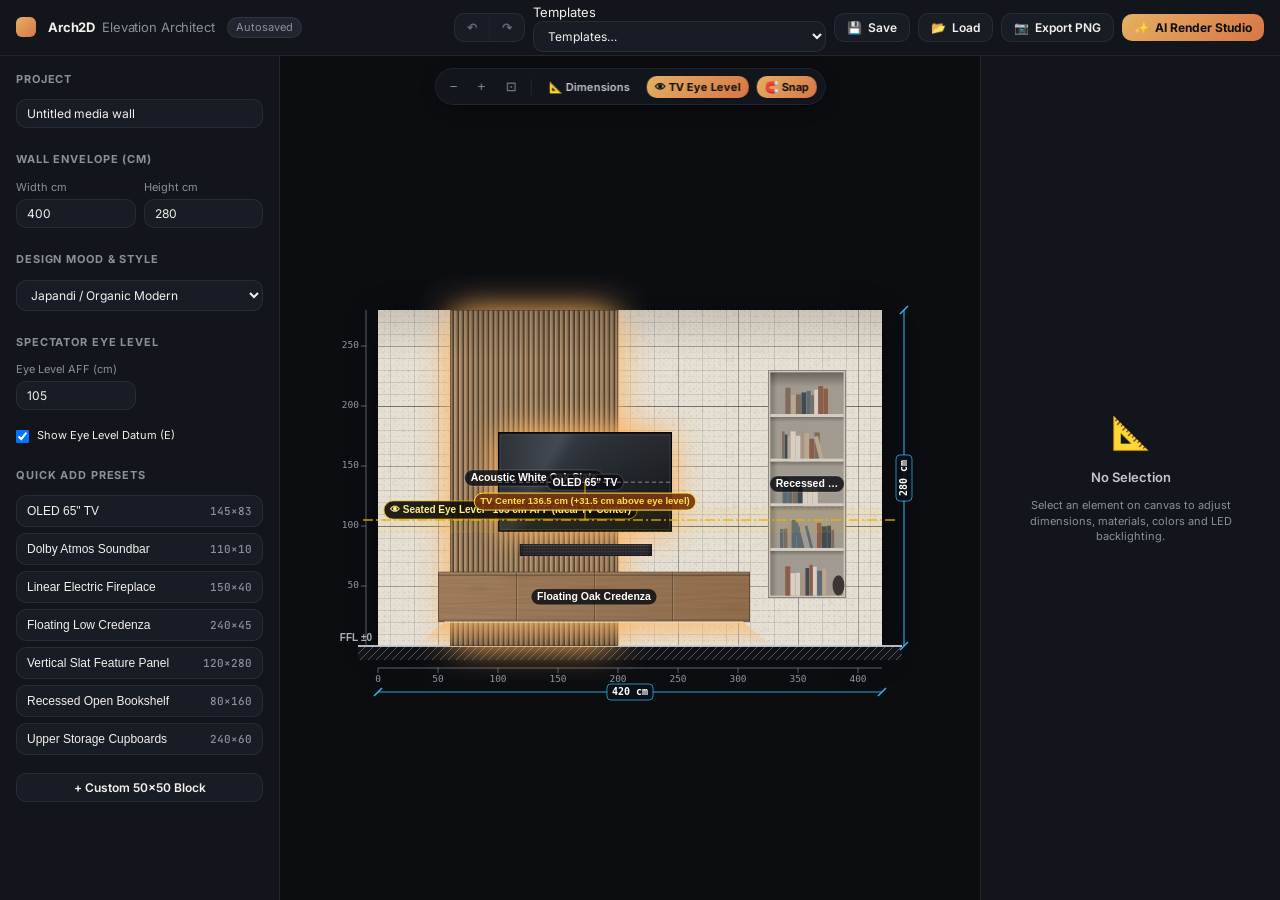
==== index.html @ 0e6c55e5 "Initial commit: Media Wall Planner & AI Render Studio" ====
<!DOCTYPE html>
<html lang="en">
<head>
  <meta charset="UTF-8" />
  <meta name="viewport" content="width=device-width, initial-scale=1, viewport-fit=cover" />
  <title>Arch2D Elevation Architect — Media Wall Planner &amp; AI Render Studio</title>
  <meta name="description" content="Draft true-to-scale 2D elevations of media walls, cabinetry and shelving, apply architectural textures, export 2000px+ reference PNGs and generate AI renders from structured prompts." />
  <meta name="theme-color" content="#0b0d11" />
  <link rel="preconnect" href="https://fonts.googleapis.com" />
  <link rel="preconnect" href="https://fonts.gstatic.com" crossorigin />
  <link href="https://fonts.googleapis.com/css2?family=Inter:wght@400;500;600;700&family=JetBrains+Mono:wght@500&display=swap" rel="stylesheet" />
<style>
/* === src/tokens.css === */
/* Arch2D — design tokens (Phase 0). */
:root {
  /* Surfaces */
  --bg-0: #0b0d11;
  --bg-1: #12151b;
  --bg-2: #181c24;
  --bg-3: #20252f;
  --glass: rgba(22, 26, 34, 0.72);
  --glass-strong: rgba(18, 21, 28, 0.9);
  --line: rgba(255, 255, 255, 0.07);
  --line-strong: rgba(255, 255, 255, 0.14);

  /* Text */
  --text-0: #f3f1ec;
  --text-1: #c4c7ce;
  --text-2: #8a909c;
  --text-3: #5d636f;

  /* Accents */
  --brass: hsl(36, 58%, 62%);
  --brass-strong: hsl(34, 70%, 55%);
  --brass-soft: hsla(36, 58%, 62%, 0.14);
  --cyan: hsl(190, 85%, 60%);
  --cyan-soft: hsla(190, 85%, 60%, 0.16);
  --danger: hsl(4, 72%, 62%);
  --danger-soft: hsla(4, 72%, 62%, 0.14);
  --success: hsl(150, 50%, 55%);

  --grad-brand: linear-gradient(135deg, hsl(36, 70%, 64%) 0%, hsl(20, 65%, 56%) 100%);
  --grad-panel: linear-gradient(180deg, rgba(255, 255, 255, 0.03) 0%, rgba(255, 255, 255, 0) 100%);

  /* Type */
  --font: 'Inter', -apple-system, BlinkMacSystemFont, 'Segoe UI', Roboto, sans-serif;
  --font-mono: 'JetBrains Mono', ui-monospace, SFMono-Regular, Menlo, monospace;
  --fs-xs: 11px;
  --fs-sm: 12px;
  --fs-md: 13px;
  --fs-lg: 15px;
  --fs-xl: 18px;

  /* Spacing & shape */
  --sp-1: 4px;
  --sp-2: 8px;
  --sp-3: 12px;
  --sp-4: 16px;
  --sp-5: 24px;
  --sp-6: 32px;
  --r-sm: 6px;
  --r-md: 10px;
  --r-lg: 14px;
  --r-xl: 20px;

  --shadow-1: 0 1px 2px rgba(0, 0, 0, 0.3), 0 4px 16px rgba(0, 0, 0, 0.25);
  --shadow-2: 0 10px 40px rgba(0, 0, 0, 0.45);
  --ring: 0 0 0 2px hsla(36, 58%, 62%, 0.45);

  --ease: cubic-bezier(0.2, 0.8, 0.2, 1);
  --t-fast: 120ms;
  --t-med: 220ms;

  --header-h: 56px;
  --sidebar-w: 280px;
  --inspector-w: 300px;
}
</style>
<style>
/* === src/ui.css === */
/* Arch2D — WS4: UI Shell, sidebars, forms, and inspector CSS */
*, *::before, *::after {
  box-sizing: border-box;
  margin: 0;
  padding: 0;
}
html, body {
  width: 100%;
  height: 100%;
  overflow: hidden;
  background: var(--bg-0);
  color: var(--text-0);
  font-family: var(--font);
  font-size: var(--fs-md);
  line-height: 1.4;
  -webkit-font-smoothing: antialiased;
}

/* App container */
.app {
  display: grid;
  grid-template-rows: var(--header-h) 1fr;
  grid-template-columns: var(--sidebar-w) 1fr var(--inspector-w);
  grid-template-areas:
    "header header header"
    "left   stage  right";
  width: 100vw;
  height: 100vh;
  overflow: hidden;
}

/* Header */
.app-header {
  grid-area: header;
  background: var(--bg-1);
  border-bottom: 1px solid var(--line);
  display: flex;
  align-items: center;
  justify-content: space-between;
  padding: 0 var(--sp-4);
  z-index: 100;
}
.brand {
  display: flex;
  align-items: center;
  gap: var(--sp-3);
}
.brand-mark {
  width: 20px;
  height: 20px;
  border-radius: var(--r-sm);
  background: var(--grad-brand);
}
.brand-title {
  font-size: var(--fs-md);
  font-weight: 700;
  color: var(--text-0);
  letter-spacing: -0.01em;
}
.brand-title span {
  font-weight: 400;
  color: var(--text-2);
  margin-left: 4px;
}
.badge {
  font-size: var(--fs-xs);
  padding: 2px 8px;
  border-radius: 12px;
  background: var(--bg-3);
  color: var(--text-2);
  border: 1px solid var(--line);
}
.header-actions {
  display: flex;
  align-items: center;
  gap: var(--sp-2);
}

/* Buttons and Controls */
.btn {
  display: inline-flex;
  align-items: center;
  gap: 6px;
  padding: 6px 12px;
  background: var(--bg-2);
  border: 1px solid var(--line);
  border-radius: var(--r-md);
  color: var(--text-0);
  font-family: var(--font);
  font-size: var(--fs-sm);
  font-weight: 600;
  cursor: pointer;
  transition: all var(--t-fast) var(--ease);
  text-decoration: none;
  white-space: nowrap;
}
.btn:hover:not(:disabled) {
  background: var(--bg-3);
  border-color: var(--line-strong);
}
.btn:disabled {
  opacity: 0.45;
  cursor: not-allowed;
}
.btn.primary {
  background: var(--grad-brand);
  color: #0d0f12;
  border: none;
  font-weight: 700;
}
.btn.primary:hover:not(:disabled) {
  filter: brightness(1.1);
  box-shadow: 0 0 16px hsla(36, 70%, 64%, 0.35);
}
.btn.ghost {
  background: none;
  border-color: transparent;
  color: var(--text-1);
}
.btn.ghost:hover:not(:disabled) {
  background: var(--bg-2);
  color: var(--text-0);
}
.btn.danger {
  color: var(--danger);
  border-color: var(--danger-soft);
}
.btn.danger:hover:not(:disabled) {
  background: var(--danger-soft);
}
.btn.sm {
  padding: 4px 8px;
  font-size: var(--fs-xs);
}
.btn-group {
  display: inline-flex;
  border-radius: var(--r-md);
  background: var(--bg-2);
  border: 1px solid var(--line);
}
.btn-group .btn {
  border: none;
  border-radius: 0;
}
.btn-group .btn:not(:last-child) {
  border-right: 1px solid var(--line);
}

.icon-btn {
  background: none;
  border: none;
  color: var(--text-2);
  padding: 6px;
  border-radius: var(--r-sm);
  cursor: pointer;
  display: flex;
  align-items: center;
  justify-content: center;
}
.icon-btn:hover {
  color: var(--text-0);
  background: var(--bg-3);
}

/* Inputs & Selects */
.input, .select {
  width: 100%;
  padding: 6px 10px;
  background: var(--bg-2);
  border: 1px solid var(--line);
  border-radius: var(--r-md);
  color: var(--text-0);
  font-family: var(--font);
  font-size: var(--fs-sm);
  transition: border-color var(--t-fast);
}
.input:focus, .select:focus {
  outline: none;
  border-color: var(--brass);
  box-shadow: var(--ring);
}
.select-wrap {
  position: relative;
  display: inline-block;
}

/* Sidebars */
.sidebar {
  background: var(--bg-1);
  border-color: var(--line);
  overflow-y: auto;
  padding: var(--sp-4);
  display: flex;
  flex-direction: column;
  gap: var(--sp-5);
}
.sidebar-left {
  grid-area: left;
  border-right: 1px solid var(--line);
}
.sidebar-right {
  grid-area: right;
  border-left: 1px solid var(--line);
}

.sidebar-section {
  display: flex;
  flex-direction: column;
  gap: var(--sp-3);
}
.section-heading {
  font-size: var(--fs-xs);
  font-weight: 700;
  text-transform: uppercase;
  letter-spacing: 0.08em;
  color: var(--text-2);
}

/* Form layouts */
.form-row {
  display: grid;
  grid-template-columns: 1fr 1fr;
  gap: var(--sp-2);
}
.form-field {
  display: flex;
  flex-direction: column;
  gap: 4px;
}
.form-label {
  font-size: var(--fs-xs);
  color: var(--text-2);
}

/* Presets Library Buttons */
.presets-grid {
  display: grid;
  grid-template-columns: 1fr;
  gap: 6px;
}
.preset-item-btn {
  display: flex;
  align-items: center;
  justify-content: space-between;
  padding: 8px 10px;
  background: var(--bg-2);
  border: 1px solid var(--line);
  border-radius: var(--r-md);
  color: var(--text-0);
  font-size: var(--fs-sm);
  font-weight: 500;
  cursor: pointer;
  transition: all var(--t-fast);
  text-align: left;
}
.preset-item-btn:hover {
  background: var(--bg-3);
  border-color: var(--brass);
}
.preset-dims {
  font-size: var(--fs-xs);
  color: var(--text-2);
  font-family: var(--font-mono);
}

/* Texture Selector Grid */
.texture-picker-grid {
  display: grid;
  grid-template-columns: repeat(3, 1fr);
  gap: 6px;
}
.texture-tile {
  padding: 8px 4px;
  background: var(--bg-2);
  border: 1px solid var(--line);
  border-radius: var(--r-md);
  color: var(--text-1);
  font-size: var(--fs-xs);
  text-align: center;
  cursor: pointer;
  transition: all var(--t-fast);
}
.texture-tile:hover {
  border-color: var(--brass);
  color: var(--text-0);
}
.texture-tile.active {
  border-color: var(--brass-strong);
  background: var(--brass-soft);
  color: var(--brass-strong);
  font-weight: 600;
}

/* Stage Area & Canvas */
.stage {
  grid-area: stage;
  position: relative;
  background: var(--bg-0);
  overflow: hidden;
  display: flex;
  flex-direction: column;
}
.stage-toolbar {
  position: absolute;
  top: var(--sp-3);
  left: 50%;
  transform: translateX(-50%);
  z-index: 10;
  display: flex;
  align-items: center;
  gap: var(--sp-2);
  background: var(--glass);
  backdrop-filter: blur(8px);
  padding: 4px 8px;
  border-radius: var(--r-xl);
  border: 1px solid var(--line);
  box-shadow: var(--shadow-1);
}
.canvas-host {
  width: 100%;
  height: 100%;
  position: relative;
}
.stage-hint {
  position: absolute;
  bottom: var(--sp-3);
  left: 50%;
  transform: translateX(-50%);
  font-size: var(--fs-xs);
  color: var(--text-3);
  pointer-events: none;
}

/* Toast notifications */
.toast-stack {
  position: fixed;
  bottom: var(--sp-5);
  right: var(--sp-5);
  display: flex;
  flex-direction: column;
  gap: var(--sp-2);
  z-index: 2000;
  pointer-events: none;
}
.toast {
  padding: 10px 16px;
  background: var(--bg-2);
  border: 1px solid var(--line-strong);
  border-radius: var(--r-md);
  box-shadow: var(--shadow-2);
  font-size: var(--fs-sm);
  color: var(--text-0);
  pointer-events: auto;
  animation: toastIn var(--t-fast) var(--ease);
}
.toast.success { border-color: var(--success); color: var(--success); }
.toast.error { border-color: var(--danger); color: var(--danger); }
.toast.info { border-color: var(--cyan); }
@keyframes toastIn {
  from { transform: translateY(12px); opacity: 0; }
  to { transform: translateY(0); opacity: 1; }
}

/* Responsive collapse for mobile & tablets */
.only-mobile { display: none; }
@media (max-width: 900px) {
  .app {
    grid-template-columns: var(--sidebar-w) 1fr;
    grid-template-areas:
      "header header"
      "left   stage";
  }
  .sidebar-right {
    position: fixed;
    right: 0;
    top: var(--header-h);
    bottom: 0;
    width: 320px;
    z-index: 90;
    box-shadow: var(--shadow-2);
    transform: translateX(100%);
    transition: transform var(--t-med) var(--ease);
  }
  .sidebar-right.open {
    transform: translateX(0);
  }
  .hide-sm { display: none; }
}
@media (max-width: 680px) {
  .only-mobile { display: inline-flex; }
  .app {
    grid-template-columns: 1fr;
    grid-template-areas:
      "header"
      "stage";
  }
  .sidebar-left {
    position: fixed;
    left: 0;
    top: var(--header-h);
    bottom: 0;
    width: 290px;
    z-index: 95;
    box-shadow: var(--shadow-2);
    transform: translateX(-100%);
    transition: transform var(--t-med) var(--ease);
  }
  .sidebar-left.open {
    transform: translateX(0);
  }
}
</style>
<style>
/* === src/studio.css === */
/* Arch2D — WS6: AI Render & Prompt Studio modal styles */
.modal-backdrop {
  position: fixed;
  inset: 0;
  background: rgba(4, 6, 9, 0.82);
  backdrop-filter: blur(12px);
  -webkit-backdrop-filter: blur(12px);
  z-index: 1000;
  display: flex;
  align-items: center;
  justify-content: center;
  padding: var(--sp-4);
  opacity: 0;
  pointer-events: none;
  transition: opacity var(--t-med) var(--ease);
}
.modal-backdrop.open {
  opacity: 1;
  pointer-events: auto;
}

.studio-modal {
  width: 100%;
  max-width: 1140px;
  height: 90vh;
  max-height: 820px;
  background: var(--bg-1);
  border: 1px solid var(--line-strong);
  border-radius: var(--r-xl);
  box-shadow: var(--shadow-2);
  display: flex;
  flex-direction: column;
  overflow: hidden;
  animation: modalPop var(--t-med) var(--ease);
}
@keyframes modalPop {
  from { transform: scale(0.97) translateY(10px); }
  to { transform: scale(1) translateY(0); }
}

.studio-header {
  height: 60px;
  padding: 0 var(--sp-5);
  display: flex;
  align-items: center;
  justify-content: space-between;
  border-bottom: 1px solid var(--line);
  background: var(--bg-2);
}
.studio-title {
  display: flex;
  align-items: center;
  gap: var(--sp-3);
  font-size: var(--fs-lg);
  font-weight: 700;
  color: var(--text-0);
}
.studio-tabs {
  display: flex;
  gap: var(--sp-2);
}
.studio-tab {
  background: none;
  border: none;
  color: var(--text-2);
  padding: var(--sp-2) var(--sp-3);
  border-radius: var(--r-md);
  font-size: var(--fs-md);
  font-weight: 600;
  cursor: pointer;
  transition: all var(--t-fast);
}
.studio-tab:hover {
  color: var(--text-0);
  background: var(--bg-3);
}
.studio-tab.active {
  color: var(--brass-strong);
  background: var(--brass-soft);
}

.studio-body {
  flex: 1;
  display: flex;
  overflow: hidden;
}

/* Two-column layout in Studio */
.studio-col-left {
  flex: 1.1;
  padding: var(--sp-5);
  display: flex;
  flex-direction: column;
  gap: var(--sp-4);
  overflow-y: auto;
  border-right: 1px solid var(--line);
}
.studio-col-right {
  flex: 0.9;
  padding: var(--sp-5);
  display: flex;
  flex-direction: column;
  gap: var(--sp-4);
  overflow-y: auto;
  background: var(--bg-0);
}

.studio-section-title {
  font-size: var(--fs-xs);
  text-transform: uppercase;
  letter-spacing: 0.08em;
  font-weight: 700;
  color: var(--text-2);
  margin-bottom: var(--sp-1);
}

.prompt-textarea {
  width: 100%;
  height: 180px;
  padding: var(--sp-3);
  background: var(--bg-2);
  border: 1px solid var(--line);
  border-radius: var(--r-md);
  color: var(--text-0);
  font-family: var(--font);
  font-size: var(--fs-md);
  line-height: 1.5;
  resize: vertical;
  transition: border-color var(--t-fast);
}
.prompt-textarea:focus {
  outline: none;
  border-color: var(--brass);
  box-shadow: var(--ring);
}

.studio-tip-banner {
  display: flex;
  align-items: flex-start;
  gap: var(--sp-2);
  padding: 10px 14px;
  background: rgba(200, 161, 101, 0.08);
  border: 1px solid rgba(200, 161, 101, 0.25);
  border-radius: var(--r-md);
  font-size: var(--fs-xs);
  color: var(--text-1);
  line-height: 1.45;
}
.studio-action-row {
  display: flex;
  flex-wrap: wrap;
  gap: 8px;
  align-items: center;
}

.chip-group {
  display: flex;
  flex-direction: column;
  gap: var(--sp-2);
}
.chip-row {
  display: flex;
  flex-wrap: wrap;
  gap: var(--sp-2);
}
.chip-btn {
  background: var(--bg-2);
  border: 1px solid var(--line);
  color: var(--text-1);
  padding: 4px 10px;
  border-radius: 20px;
  font-size: var(--fs-xs);
  cursor: pointer;
  transition: all var(--t-fast);
}
.chip-btn:hover {
  border-color: var(--brass);
  color: var(--text-0);
}
.chip-btn.active {
  background: var(--brass-soft);
  border-color: var(--brass-strong);
  color: var(--brass-strong);
}

/* Provider selector cards */
.provider-cards {
  display: grid;
  grid-template-columns: 1fr 1fr;
  gap: var(--sp-2);
}
.provider-card {
  padding: var(--sp-3);
  background: var(--bg-2);
  border: 1px solid var(--line);
  border-radius: var(--r-md);
  cursor: pointer;
  transition: all var(--t-fast);
  text-align: left;
}
.provider-card:hover {
  border-color: var(--line-strong);
}
.provider-card.active {
  border-color: var(--brass);
  background: var(--brass-soft);
}
.provider-card-name {
  font-weight: 600;
  font-size: var(--fs-md);
  color: var(--text-0);
}
.provider-card-sub {
  font-size: var(--fs-xs);
  color: var(--text-2);
  margin-top: 2px;
}

.provider-config-box {
  background: var(--bg-2);
  border: 1px solid var(--line);
  border-radius: var(--r-md);
  padding: var(--sp-4);
  display: flex;
  flex-direction: column;
  gap: var(--sp-3);
}

/* Render preview & comparison */
.render-preview-box {
  flex: 1;
  min-height: 280px;
  background: var(--bg-1);
  border: 1px solid var(--line);
  border-radius: var(--r-lg);
  display: flex;
  align-items: center;
  justify-content: center;
  position: relative;
  overflow: hidden;
}
.render-preview-img {
  max-width: 100%;
  max-height: 100%;
  object-fit: contain;
  display: block;
}

/* Split slider comparison */
.split-viewer {
  position: relative;
  width: 100%;
  height: 100%;
  overflow: hidden;
  user-select: none;
}
.split-img-cad, .split-img-render {
  position: absolute;
  top: 0;
  left: 0;
  width: 100%;
  height: 100%;
  object-fit: cover;
}
.split-img-cad {
  background: #ffffff;
}
.split-overlay {
  position: absolute;
  top: 0;
  left: 0;
  height: 100%;
  overflow: hidden;
}
.split-handle {
  position: absolute;
  top: 0;
  bottom: 0;
  width: 3px;
  background: var(--brass-strong);
  cursor: ew-resize;
}
.split-handle::after {
  content: '◂ ▸';
  position: absolute;
  top: 50%;
  left: 50%;
  transform: translate(-50%, -50%);
  background: var(--bg-0);
  border: 1px solid var(--brass);
  color: var(--brass);
  font-size: 10px;
  padding: 3px 6px;
  border-radius: 10px;
}

/* Security notice banner */
.security-note {
  font-size: var(--fs-xs);
  color: var(--text-2);
  background: rgba(255, 255, 255, 0.03);
  padding: var(--sp-2) var(--sp-3);
  border-radius: var(--r-sm);
  border-left: 2px solid var(--brass);
  line-height: 1.4;
}

.gallery-grid {
  display: grid;
  grid-template-columns: repeat(auto-fill, minmax(130px, 1fr));
  gap: var(--sp-2);
  margin-top: var(--sp-2);
}
.gallery-thumb {
  aspect-ratio: 16/9;
  border-radius: var(--r-md);
  border: 1px solid var(--line);
  overflow: hidden;
  cursor: pointer;
  position: relative;
  transition: all var(--t-fast);
}
.gallery-thumb:hover {
  border-color: var(--brass);
  transform: translateY(-2px);
}
.gallery-thumb img {
  width: 100%;
  height: 100%;
  object-fit: cover;
}
</style>
</head>
<body>
  <div class="app" id="app">
    <header class="app-header" id="app-header">
      <div class="brand">
        <button class="icon-btn only-mobile" id="btn-toggle-left" aria-label="Toggle setup panel">☰</button>
        <div class="brand-mark" aria-hidden="true"></div>
        <h1 class="brand-title">Arch2D <span>Elevation Architect</span></h1>
        <span class="badge" id="badge-dirty" title="Autosaved to this browser">Autosaved</span>
      </div>
      <nav class="header-actions" aria-label="Project actions">
        <div class="btn-group">
          <button class="btn ghost" id="btn-undo" title="Undo (Ctrl/Cmd+Z)" aria-label="Undo">↶</button>
          <button class="btn ghost" id="btn-redo" title="Redo (Ctrl/Cmd+Shift+Z)" aria-label="Redo">↷</button>
        </div>
        <label class="select-wrap" for="select-template">
          <span class="sr-only">Templates</span>
          <select id="select-template" class="select">
            <option value="">Templates…</option>
          </select>
        </label>
        <button class="btn" id="btn-save" title="Save project (Ctrl/Cmd+S)">💾 <span class="hide-sm">Save</span></button>
        <button class="btn" id="btn-load" title="Load project">📂 <span class="hide-sm">Load</span></button>
        <input type="file" id="input-load" accept=".json,.arch2d.json,application/json" hidden />
        <button class="btn" id="btn-export" title="Export 2000px+ reference PNG">📷 <span class="hide-sm">Export PNG</span></button>
        <button class="btn primary" id="btn-studio" title="AI Render &amp; Prompt Studio">✨ <span class="hide-sm">AI Render Studio</span></button>
      </nav>
    </header>

    <aside class="sidebar sidebar-left" id="sidebar-left" aria-label="Wall and setup"></aside>

    <main class="stage" id="stage">
      <div class="stage-toolbar" id="stage-toolbar"></div>
      <div class="canvas-host" id="canvas-host"></div>
      <div class="stage-hint" id="stage-hint"></div>
    </main>

    <aside class="sidebar sidebar-right" id="sidebar-right" aria-label="Element inspector"></aside>
  </div>

  <div class="toast-stack" id="toast-stack" aria-live="polite"></div>

<script>
/* === src/00-namespace.js === */
/* Arch2D — shared namespace and utilities (Phase 0). See CONTRACTS.md. */
(function () {
  'use strict';
  const A = (window.Arch2D = window.Arch2D || {});
  A.version = '2.0.0';

  const util = {
    uid() {
      return 'el_' + Math.random().toString(36).slice(2, 9) + Date.now().toString(36).slice(-4);
    },
    clamp(v, a, b) {
      return Math.min(b, Math.max(a, v));
    },
    round(v, step = 1) {
      return Math.round(v / step) * step;
    },
    clone(o) {
      return JSON.parse(JSON.stringify(o));
    },
    /** Tiny DOM builder: h('div', {class:'x', onclick: fn}, 'text', childNode) */
    h(tag, attrs, ...children) {
      const node = document.createElement(tag);
      if (attrs) {
        for (const [k, v] of Object.entries(attrs)) {
          if (v === undefined || v === null || v === false) continue;
          if (k.startsWith('on') && typeof v === 'function') node.addEventListener(k.slice(2), v);
          else if (k === 'class') node.className = v;
          else if (k === 'style' && typeof v === 'object') Object.assign(node.style, v);
          else if (k === 'html') node.innerHTML = v;
          else if (k in node && typeof v !== 'string') node[k] = v;
          else node.setAttribute(k, v === true ? '' : v);
        }
      }
      for (const c of children.flat()) {
        if (c === null || c === undefined || c === false) continue;
        node.appendChild(typeof c === 'string' || typeof c === 'number' ? document.createTextNode(String(c)) : c);
      }
      return node;
    },
    downloadBlob(blob, name) {
      const url = URL.createObjectURL(blob);
      util.downloadDataUrl(url, name);
      setTimeout(() => URL.revokeObjectURL(url), 4000);
    },
    downloadDataUrl(url, name) {
      const a = document.createElement('a');
      a.href = url;
      a.download = name;
      document.body.appendChild(a);
      a.click();
      a.remove();
    },
    debounce(fn, ms) {
      let t;
      return function (...args) {
        clearTimeout(t);
        t = setTimeout(() => fn.apply(this, args), ms);
      };
    },
    hashString(s) {
      let h = 2166136261 >>> 0;
      for (let i = 0; i < s.length; i++) {
        h ^= s.charCodeAt(i);
        h = Math.imul(h, 16777619) >>> 0;
      }
      return h >>> 0;
    },
    /** Deterministic PRNG (mulberry32). */
    rng(seed) {
      let a = seed >>> 0;
      return function () {
        a = (a + 0x6d2b79f5) >>> 0;
        let t = a;
        t = Math.imul(t ^ (t >>> 15), t | 1);
        t ^= t + Math.imul(t ^ (t >>> 7), t | 61);
        return ((t ^ (t >>> 14)) >>> 0) / 4294967296;
      };
    },
    hexToRgb(hex) {
      let h = String(hex || '#000000').replace('#', '');
      if (h.length === 3) h = h.split('').map((c) => c + c).join('');
      const n = parseInt(h, 16) || 0;
      return { r: (n >> 16) & 255, g: (n >> 8) & 255, b: n & 255 };
    },
    rgba(hex, a) {
      const { r, g, b } = util.hexToRgb(hex);
      return `rgba(${r},${g},${b},${a})`;
    },
    /** amt in [-1, 1]: negative darkens, positive lightens. */
    shade(hex, amt) {
      const { r, g, b } = util.hexToRgb(hex);
      const f = (c) => Math.round(amt < 0 ? c * (1 + amt) : c + (255 - c) * amt);
      return '#' + [f(r), f(g), f(b)].map((c) => util.clamp(c, 0, 255).toString(16).padStart(2, '0')).join('');
    },
    luminance(hex) {
      const { r, g, b } = util.hexToRgb(hex);
      return (0.2126 * r + 0.7152 * g + 0.0722 * b) / 255;
    },
    isTypingTarget(el) {
      if (!el) return false;
      const tag = el.tagName;
      return tag === 'INPUT' || tag === 'TEXTAREA' || tag === 'SELECT' || el.isContentEditable;
    },
  };

  A.util = util;
})();
</script>
<script>
/* === src/01-bus.js === */
/* Arch2D — event bus (Phase 0). */
(function () {
  'use strict';
  const A = window.Arch2D;
  const handlers = new Map();

  A.bus = {
    on(evt, fn) {
      if (!handlers.has(evt)) handlers.set(evt, new Set());
      handlers.get(evt).add(fn);
      return () => A.bus.off(evt, fn);
    },
    off(evt, fn) {
      const set = handlers.get(evt);
      if (set) set.delete(fn);
    },
    emit(evt, payload) {
      const set = handlers.get(evt);
      if (!set) return;
      for (const fn of [...set]) {
        try {
          fn(payload);
        } catch (err) {
          console.error(`[Arch2D bus] handler for "${evt}" failed:`, err);
        }
      }
    },
  };
})();
</script>
<script>
/* === src/02-vocab.js === */
/* Arch2D — shared vocabulary (Phase 0). Single source of truth for textures, moods,
   presets and prompt chips, so the renderer, the inspector and the prompt generator
   never drift apart. Data only — no behaviour. */
(function () {
  'use strict';
  const A = window.Arch2D;

  const textures = {
    slats: { label: 'Vertical Wood Slats', defaultColor: '#b08d66', phrase: 'three-dimensional fluted timber slats with deep acoustic shadow grooves and matte oiled finish' },
    woodgrain: { label: 'Natural Wood Grain', defaultColor: '#9a7552', phrase: 'continuous natural wood grain veneer with organic cathedral patterns and satin sheen' },
    matte: { label: 'Matte Lacquer', defaultColor: '#d9d3c8', phrase: 'smooth architectural ultra-matte lacquer with subtle soft-touch finish' },
    glass: { label: 'Glass / Screen', defaultColor: '#0d0f12', phrase: 'deep pitch-black bezel-less OLED glass with subtle dark ambient room reflections' },
    mesh: { label: 'Acoustic Mesh', defaultColor: '#3a3a3c', phrase: 'fine tactile woven acoustic fabric with micro-mesh texture' },
    niche: { label: 'Recessed Niche', defaultColor: '#cfc6b8', phrase: 'recessed open display niche with limewashed interior and warm downlighting' },
    fireplace: { label: 'Linear Fireplace', defaultColor: '#141414', phrase: 'frameless linear electric fireplace with glowing ember bed and soft ambient flame ribbons' },
  };

  const moods = {
    japandi: {
      label: 'Japandi / Organic Modern',
      short: 'Japandi',
      wall: '#e6dfd3',
      wallPattern: 'plaster',
      wallMaterial: 'warm limewash plaster wall with delicate hand-troweled mineral texture',
      phrase: 'refined Japandi organic-modern',
      flooring: 'wide-plank European white oak hardwood flooring with a subtle matte satin finish',
      atmosphere: 'Soft, diffused natural daylight enters through off-camera floor-to-ceiling sheer linen curtains, casting gentle directional window shadows across the wall.',
      lighting: 'soft diffused warm daylight with gentle architectural shadows and warm indirect ambient glow',
      accent: '#c9a57a',
      materials: {
        slats: 'three-dimensional fluted natural white oak timber slats with deep matte black acoustic felt reveals',
        woodgrain: 'warm natural white oak veneer with continuous horizontal cathedral grain and seamless waterfall edges',
        matte: 'warm sand-toned ultra-matte lacquer with hairline shadowline reveals',
        glass: 'deep pitch-black bezel-less OLED glass with subtle dark ambient room reflections',
        mesh: 'natural oatmeal linen acoustic fabric with tactile micro-weave',
        niche: 'limewashed recessed niche with solid white oak shelving and curated ceramic vessels',
        fireplace: 'linear electric fireplace with a soft warm amber ember bed',
      },
    },
    darkLuxury: {
      label: 'Dark Luxury Contemporary',
      short: 'Dark Luxury',
      wall: '#2b2724',
      wallPattern: 'plaster',
      wallMaterial: 'deep charcoal Venetian plaster wall with subtle burnished sheen and brushed brass shadow reveals',
      phrase: 'dark luxury contemporary penthouse',
      flooring: 'smoked European oak hardwood flooring in a refined herringbone pattern or honed Nero Marquina stone slab',
      atmosphere: 'Moody architectural evening atmosphere with layered 2700K indirect LED illumination and warm ambient reflections.',
      lighting: 'moody low-key architectural lighting with warm 2700K indirect LED grazing and subtle specular reflections',
      accent: '#c8a165',
      materials: {
        slats: 'deep smoked eucalyptus fluted slats with dark bronze metallic reveals',
        woodgrain: 'smoked eucalyptus architectural veneer with rich linear grain',
        matte: 'deep charcoal ultra-matte lacquer with recessed brushed brass trims',
        glass: 'smoked bronze anti-reflective glass panel',
        mesh: 'charcoal acoustic wool fabric with fine micro-perforations',
        niche: 'honed Nero Marquina marble-lined niche with delicate white veining and integrated warm mini-spotlight',
        fireplace: 'frameless linear fireplace with tall amber flames and blackened steel surround',
      },
    },
    scandi: {
      label: 'Scandinavian Light',
      short: 'Scandinavian',
      wall: '#f1efea',
      wallPattern: 'plaster',
      wallMaterial: 'matte chalk-white mineral plaster wall with soft light absorption',
      phrase: 'light Scandinavian minimalist',
      flooring: 'pale Nordic white ash or bleached Scandinavian oak plank flooring',
      atmosphere: 'Abundant diffused Nordic natural daylight fills the room with soft, gentle shadows and clean natural ambience.',
      lighting: 'bright airy natural daylight with soft ambient fill and clean shadow lines',
      accent: '#d8c3a0',
      materials: {
        slats: 'pale white ash timber slats with natural light wood grain',
        woodgrain: 'bleached white ash architectural veneer',
        matte: 'chalk-white ultra-matte lacquer with handleless push-latch millwork',
        glass: 'ultra-slim OLED glass display',
        mesh: 'light heather grey wool acoustic fabric',
        niche: 'airy open display niche in pale white ash with minimal Scandinavian ceramic styling',
        fireplace: 'minimal linear fireplace with a clean ribbon flame line',
      },
    },
    industrial: {
      label: 'Modern Industrial',
      short: 'Industrial',
      wall: '#7b4a3a',
      wallPattern: 'brick',
      wallMaterial: 'authentic weathered red brick wall with raw mortar joints and blackened steel shadowlines',
      phrase: 'refined modern industrial loft',
      flooring: 'polished micro-cement flooring with satin sheen or reclaimed dark walnut planks',
      atmosphere: 'Warm ambient interior lighting mixed with soft window daylight for balanced, rich dynamic range.',
      lighting: 'warm Edison-toned 2400K ambient illumination mixed with diffused natural window light',
      accent: '#d08b4e',
      materials: {
        slats: 'dark-stained American walnut fluted slats with blackened acoustic backing',
        woodgrain: 'rich dark American walnut veneer with expressive grain',
        matte: 'charcoal powder-coated blackened steel panels',
        glass: 'deep black glass display framed in hairline blackened steel',
        mesh: 'perforated charcoal industrial metal mesh with tactile texture',
        niche: 'open architectural shelf framed in blackened steel with exposed weld details',
        fireplace: 'linear fireplace recessed in a heavy blackened steel architectural hearth',
      },
    },
  };

  /* Standard components (project.md §3.2). y = default bottom edge AFF in cm. */
  const presets = {
    tv: { label: 'OLED 65" TV', width: 145, height: 83, texture: 'glass', color: '#0d0f12', y: 100, noun: 'ultra-thin flush-mounted 65-inch OLED television' },
    soundbar: { label: 'Dolby Atmos Soundbar', width: 110, height: 10, texture: 'mesh', color: '#2b2b2d', y: 85, noun: 'slim architectural Dolby Atmos soundbar' },
    fireplace: { label: 'Linear Electric Fireplace', width: 150, height: 40, texture: 'fireplace', color: '#141414', y: 45, noun: 'linear electric fireplace' },
    credenza: { label: 'Floating Low Credenza', width: 240, height: 45, texture: 'woodgrain', color: '#8a6a4a', y: 15, noun: 'floating low credenza with continuous grain', ledUnderglow: true },
    slats: { label: 'Vertical Slat Feature Panel', width: 120, height: 280, texture: 'slats', color: '#b08d66', y: 0, noun: 'full-height vertical fluted timber slat feature panel' },
    bookshelf: { label: 'Recessed Open Bookshelf', width: 80, height: 160, texture: 'niche', color: '#cfc6b8', y: 70, noun: 'recessed open display bookshelf' },
    upper: { label: 'Upper Storage Cupboards', width: 240, height: 60, texture: 'matte', color: '#d9d3c8', y: 200, noun: 'row of handleless upper storage cupboards' },
    custom: { label: 'Custom Block', width: 50, height: 50, texture: 'matte', color: '#9aa3ad', y: 0, noun: 'custom architectural millwork module' },
  };

  /* Prompt tuning chips (project.md §4.2). */
  const chips = {
    Lighting: [
      'Concealed 2700K Architectural LED Cove',
      'Soft Morning Window Light via Sheer Curtains',
      'Moody Evening Ambient Glow',
      'Diffused Downward Under-Cabinet Wash',
    ],
    Camera: [
      '35mm Tilt-Shift Architectural Lens (Zero Distortion)',
      'Front-Facing Orthographic Elevation View',
      'Eye-Level Architectural Digest Editorial Shot',
      'f/8 Sharp Corner-to-Corner Depth',
    ],
    Materials: [
      'Tactile Fluted Oak with Black Acoustic Felt',
      'Hand-Troweled Limewash Plaster Texture',
      'Honed Calacatta Viola Marble Niche',
      'Seamless Waterfall Mitered Edge Veneer',
    ],
    Realism: [
      'Architectural Digest Magazine Feature',
      'Omit All CAD Lines & Dimension Text',
      'Subtle Ambient Window Reflections on OLED TV',
      'Wide-Plank European Oak Hardwood Foreground',
    ],
  };

  const ledTemps = {
    3000: { label: 'Warm 3000K', color: '#ffb35c', phrase: 'warm 2700K-3000K indirect' },
    4000: { label: 'Daylight 4000K', color: '#ffe6c2', phrase: 'neutral 4000K daylight' },
  };

  const config = {
    historyLimit: 50,
    snapPx: 8, // magnetic snap threshold in screen pixels
    minSizeCm: 1,
    defaultEyeLevelCm: 105, // Ergonomic seated eye level AFF (~42 inches, CEDIA/THX standard)
    eyeComfortBandCm: 10,   // Comfortable vertical eye range: ±10 cm (95–115 cm AFF)
    midjourneyVersion: '6.1', // per project.md §4.1 — change here when Midjourney updates
    maxPromptUrlChars: 1800,
  };

  A.vocab = { textures, moods, presets, chips, ledTemps, config };
})();
</script>
<script>
/* === src/state.js === */
/* Arch2D — WS1: state store, selection and undo/redo history (project.md §3.5, §5). */
(function () {
  'use strict';
  const A = window.Arch2D;
  const { clamp, clone, uid } = A.util;
  const V = A.vocab;

  const SCHEMA_VERSION = 1;
  const LIMIT = V.config.historyLimit;

  let state = emptyState();
  let selection = [];
  const undoStack = []; // serialized snapshots (strings)
  const redoStack = [];
  let txnSnapshot = null; // snapshot taken at begin()

  function emptyState() {
    return { schemaVersion: SCHEMA_VERSION, name: 'Untitled media wall', wallWidth: 400, wallHeight: 280, mood: 'japandi', elements: [] };
  }

  /* ---------- validation / normalization ---------- */
  const num = (v, d) => (typeof v === 'number' && Number.isFinite(v) ? v : d);
  const isHex = (s) => typeof s === 'string' && /^#[0-9a-f]{6}$/i.test(s);

  function normalizeElement(raw, i, errors) {
    if (!raw || typeof raw !== 'object') {
      errors.push(`elements[${i}] is not an object`);
      return null;
    }
    const type = V.presets[raw.type] ? raw.type : 'custom';
    const preset = V.presets[type];
    const texture = V.textures[raw.texture] ? raw.texture : preset.texture;
    return {
      id: typeof raw.id === 'string' && raw.id ? raw.id : uid(),
      type,
      label: typeof raw.label === 'string' && raw.label.trim() ? raw.label.slice(0, 80) : preset.label,
      x: num(raw.x, 0),
      y: num(raw.y, 0),
      width: Math.max(V.config.minSizeCm, num(raw.width, preset.width)),
      height: Math.max(V.config.minSizeCm, num(raw.height, preset.height)),
      texture,
      color: isHex(raw.color) ? raw.color.toLowerCase() : V.textures[texture].defaultColor,
      opacity: clamp(num(raw.opacity, 1), 0.05, 1),
      ledHalo: !!raw.ledHalo,
      ledTemp: raw.ledTemp === 4000 ? 4000 : 3000,
      ledUnderglow: !!raw.ledUnderglow,
      zIndex: i,
    };
  }

  function validate(obj) {
    const errors = [];
    if (!obj || typeof obj !== 'object') return { ok: false, errors: ['Project file is not a JSON object.'], value: null };
    if (obj.schemaVersion !== SCHEMA_VERSION) {
      return { ok: false, errors: [`Unsupported schemaVersion: ${obj.schemaVersion} (expected ${SCHEMA_VERSION}).`], value: null };
    }
    if (!Array.isArray(obj.elements)) return { ok: false, errors: ['"elements" must be an array.'], value: null };
    const value = {
      schemaVersion: SCHEMA_VERSION,
      name: typeof obj.name === 'string' && obj.name.trim() ? obj.name.slice(0, 120) : 'Untitled media wall',
      wallWidth: clamp(num(obj.wallWidth, 400), 50, 5000),
      wallHeight: clamp(num(obj.wallHeight, 280), 50, 2000),
      mood: V.moods[obj.mood] ? obj.mood : 'japandi',
      elements: [],
    };
    const sorted = obj.elements
      .map((e, i) => ({ e, i }))
      .sort((a, b) => num(a.e && a.e.zIndex, a.i) - num(b.e && b.e.zIndex, b.i) || a.i - b.i);
    const seen = new Set();
    sorted.forEach(({ e }, i) => {
      const el = normalizeElement(e, i, errors);
      if (!el) return;
      if (seen.has(el.id)) el.id = uid();
      seen.add(el.id);
      value.elements.push(el);
    });
    value.elements.forEach((el, i) => (el.zIndex = i));
    return { ok: true, errors, value };
  }

  /* ---------- core ---------- */
  const snap = () => JSON.stringify(state);

  function emitState(reason) {
    A.bus.emit('state:changed', { state, reason });
  }
  function emitHistory() {
    A.bus.emit('history:changed', { canUndo: undoStack.length > 0, canRedo: redoStack.length > 0 });
  }
  function pushUndo(snapshot) {
    undoStack.push(snapshot);
    if (undoStack.length > LIMIT) undoStack.shift();
    redoStack.length = 0;
    emitHistory();
  }
  function pruneSelection() {
    const ids = new Set(state.elements.map((e) => e.id));
    const next = selection.filter((id) => ids.has(id));
    if (next.length !== selection.length) {
      selection = next;
      A.bus.emit('selection:changed', { ids: selection.slice() });
    }
  }

  function update(fn, opts = {}) {
    const record = opts.record !== false && !txnSnapshot;
    const before = record ? snap() : null;
    const draft = clone(state);
    fn(draft);
    draft.elements.forEach((el, i) => (el.zIndex = i));
    state = draft;
    if (record && before !== snap()) pushUndo(before);
    pruneSelection();
    emitState(opts.reason || 'update');
  }

  const store = {
    SCHEMA_VERSION,
    getState: () => state,
    validate,
    update,

    begin() {
      if (!txnSnapshot) txnSnapshot = snap();
    },
    commit() {
      if (!txnSnapshot) return;
      const before = txnSnapshot;
      txnSnapshot = null;
      if (before !== snap()) pushUndo(before);
    },
    cancel() {
      if (!txnSnapshot) return;
      state = JSON.parse(txnSnapshot);
      txnSnapshot = null;
      pruneSelection();
      emitState('cancel');
    },
    inTransaction: () => !!txnSnapshot,

    /* selection */
    getSelection: () => selection.slice(),
    getSelectedElements: () => state.elements.filter((e) => selection.includes(e.id)),
    select(ids, opts = {}) {
      ids = (Array.isArray(ids) ? ids : [ids]).filter(Boolean);
      let next;
      if (opts.toggle) {
        next = selection.slice();
        for (const id of ids) {
          const i = next.indexOf(id);
          if (i >= 0) next.splice(i, 1);
          else next.push(id);
        }
      } else if (opts.additive) {
        next = [...new Set([...selection, ...ids])];
      } else next = ids.slice();
      const changed = next.length !== selection.length || next.some((id, i) => id !== selection[i]);
      selection = next;
      if (changed) A.bus.emit('selection:changed', { ids: selection.slice() });
    },
    selectAll() {
      store.select(state.elements.map((e) => e.id));
    },
    clearSelection() {
      store.select([]);
    },

    /* element helpers */
    addElement(partial = {}) {
      const type = V.presets[partial.type] ? partial.type : 'custom';
      const p = V.presets[type];
      const el = normalizeElement(
        Object.assign(
          {
            type,
            label: p.label,
            width: p.width,
            height: p.height,
            texture: p.texture,
            color: p.color,
            x: Math.round((state.wallWidth - (partial.width || p.width)) / 2),
            y: p.y,
            ledHalo: !!p.ledHalo,
            ledUnderglow: !!p.ledUnderglow,
          },
          partial,
          { id: uid() }
        ),
        state.elements.length,
        []
      );
      update((d) => d.elements.push(el), { reason: 'add' });
      store.select([el.id]);
      return el.id;
    },
    addPreset(key) {
      return store.addElement({ type: key });
    },
    removeElements(ids) {
      if (!ids || !ids.length) return;
      const set = new Set(ids);
      update((d) => (d.elements = d.elements.filter((e) => !set.has(e.id))), { reason: 'remove' });
    },
    duplicateElements(ids) {
      const set = new Set(ids || []);
      if (!set.size) return [];
      const newIds = [];
      update(
        (d) => {
          const copies = d.elements
            .filter((e) => set.has(e.id))
            .map((e) => {
              const c = Object.assign(clone(e), { id: uid(), x: e.x + 10, y: e.y + 10 });
              newIds.push(c.id);
              return c;
            });
          d.elements.push(...copies);
        },
        { reason: 'duplicate' }
      );
      store.select(newIds);
      return newIds;
    },
    bringForward(ids) {
      const set = new Set(ids || []);
      update(
        (d) => {
          const a = d.elements;
          for (let i = a.length - 2; i >= 0; i--) {
            if (set.has(a[i].id) && !set.has(a[i + 1].id)) [a[i], a[i + 1]] = [a[i + 1], a[i]];
          }
        },
        { reason: 'layer' }
      );
    },
    sendBackward(ids) {
      const set = new Set(ids || []);
      update(
        (d) => {
          const a = d.elements;
          for (let i = 1; i < a.length; i++) {
            if (set.has(a[i].id) && !set.has(a[i - 1].id)) [a[i], a[i - 1]] = [a[i - 1], a[i]];
          }
        },
        { reason: 'layer' }
      );
    },
    setWall({ wallWidth, wallHeight }) {
      update(
        (d) => {
          if (wallWidth !== undefined) d.wallWidth = clamp(Number(wallWidth) || d.wallWidth, 50, 5000);
          if (wallHeight !== undefined) d.wallHeight = clamp(Number(wallHeight) || d.wallHeight, 50, 2000);
        },
        { reason: 'wall' }
      );
    },
    setMood(id) {
      if (!V.moods[id]) return;
      update((d) => (d.mood = id), { reason: 'mood' });
    },

    /* history */
    canUndo: () => undoStack.length > 0,
    canRedo: () => redoStack.length > 0,
    undo() {
      if (txnSnapshot) store.commit();
      if (!undoStack.length) return false;
      redoStack.push(snap());
      state = JSON.parse(undoStack.pop());
      pruneSelection();
      emitHistory();
      emitState('undo');
      return true;
    },
    redo() {
      if (!redoStack.length) return false;
      undoStack.push(snap());
      state = JSON.parse(redoStack.pop());
      pruneSelection();
      emitHistory();
      emitState('redo');
      return true;
    },
    clearHistory() {
      undoStack.length = 0;
      redoStack.length = 0;
      emitHistory();
    },

    /* persistence primitives */
    serialize: () => JSON.stringify(state, null, 2),
    load(input, opts = {}) {
      let obj = input;
      if (typeof input === 'string') {
        try {
          obj = JSON.parse(input);
        } catch (e) {
          return { ok: false, errors: ['File is not valid JSON.'] };
        }
      }
      const res = validate(obj);
      if (!res.ok) return res;
      store.reset(res.value);
      A.bus.emit('project:loaded', { state, source: opts.source || 'load' });
      return { ok: true, errors: res.errors };
    },
    reset(next) {
      state = clone(next);
      txnSnapshot = null;
      store.clearHistory();
      selection = [];
      A.bus.emit('selection:changed', { ids: [] });
      emitState('reset');
    },
  };

  A.store = store;
})();
</script>
<script>
/* === src/persistence.js === */
/* Arch2D — WS1: JSON save/load, localStorage autosave and API-key storage (project.md §5). */
(function () {
  'use strict';
  const A = window.Arch2D;
  const AUTOSAVE_KEY = 'arch2d_autosave';
  const SECRET_PREFIX = 'arch2d_secret_';

  function safeStorage() {
    try {
      const k = '__arch2d_probe__';
      localStorage.setItem(k, '1');
      localStorage.removeItem(k);
      return localStorage;
    } catch (e) {
      return null; // private mode / blocked storage: app still works, just without autosave
    }
  }
  const storage = safeStorage();

  function fileName() {
    const name = (A.store.getState().name || 'arch2d')
      .toLowerCase()
      .replace(/[^a-z0-9]+/g, '-')
      .replace(/^-|-$/g, '')
      .slice(0, 40) || 'arch2d';
    const ts = new Date().toISOString().slice(0, 16).replace(/[:T]/g, '');
    return `${name}-${ts}.arch2d.json`;
  }

  const persistence = {
    available: !!storage,

    saveToFile() {
      const blob = new Blob([A.store.serialize()], { type: 'application/json' });
      A.util.downloadBlob(blob, fileName());
    },

    /** Opens a file picker and loads the chosen project. Resolves {ok, errors, cancelled}. */
    openFile(inputEl) {
      return new Promise((resolve) => {
        const input = inputEl || Object.assign(document.createElement('input'), { type: 'file', accept: '.json,application/json' });
        const onChange = () => {
          input.removeEventListener('change', onChange);
          const file = input.files && input.files[0];
          input.value = '';
          if (!file) return resolve({ ok: false, cancelled: true, errors: [] });
          if (file.size > 5 * 1024 * 1024) return resolve({ ok: false, errors: ['File is larger than 5 MB — not an Arch2D project.'] });
          const reader = new FileReader();
          reader.onload = () => resolve(A.store.load(String(reader.result), { source: 'file' }));
          reader.onerror = () => resolve({ ok: false, errors: ['Could not read the file.'] });
          reader.readAsText(file);
        };
        input.addEventListener('change', onChange);
        input.click();
      });
    },

    hasAutosave() {
      return !!(storage && storage.getItem(AUTOSAVE_KEY));
    },
    readAutosave() {
      if (!storage) return null;
      try {
        const res = A.store.validate(JSON.parse(storage.getItem(AUTOSAVE_KEY)));
        return res.ok ? res.value : null;
      } catch (e) {
        return null;
      }
    },
    clearAutosave() {
      if (storage) storage.removeItem(AUTOSAVE_KEY);
    },
    writeAutosave() {
      if (!storage) return false;
      try {
        storage.setItem(AUTOSAVE_KEY, JSON.stringify(A.store.getState()));
        A.bus.emit('autosave:written', { at: Date.now() });
        return true;
      } catch (e) {
        console.warn('[Arch2D] autosave failed', e);
        return false;
      }
    },
    startAutosave() {
      const write = A.util.debounce(() => persistence.writeAutosave(), 400);
      A.bus.on('state:changed', write);
    },

    /* API keys — localStorage is NOT a secure vault (project.md §2 Security Note). */
    getSecret(k) {
      return storage ? storage.getItem(SECRET_PREFIX + k) || '' : '';
    },
    setSecret(k, v) {
      if (!storage) return;
      if (v) storage.setItem(SECRET_PREFIX + k, v);
      else storage.removeItem(SECRET_PREFIX + k);
    },
    getJSON(k, fallback) {
      if (!storage) return fallback;
      try {
        const v = storage.getItem('arch2d_' + k);
        return v ? JSON.parse(v) : fallback;
      } catch (e) {
        return fallback;
      }
    },
    setJSON(k, v) {
      if (storage) storage.setItem('arch2d_' + k, JSON.stringify(v));
    },
  };

  A.persistence = persistence;
})();
</script>
<script>
/* === src/textures.js === */
/* Arch2D — WS3: procedural Canvas 2D textures (project.md §3.7). No SVG, no external
   images, so export via toDataURL() can never be tainted. Deterministic per element id. */
(function () {
  'use strict';
  const A = window.Arch2D;
  const U = A.util;

  const cache = new Map(); // LRU of pre-rendered static textures
  const CACHE_MAX = 96;

  /* ---------- helpers ---------- */
  function seeded(el, salt) {
    return U.rng(U.hashString(el.id + '|' + (salt || '')));
  }
  function doorSplits(ctx, w, h, s, color) {
    const doorCm = 60;
    if (w / s < 90 || h / s < 30) return;
    const n = Math.max(2, Math.round(w / s / doorCm));
    ctx.save();
    for (let i = 1; i < n; i++) {
      const x = Math.round((w / n) * i) + 0.5;
      ctx.strokeStyle = U.rgba(U.shade(color, -0.55), 0.55);
      ctx.lineWidth = Math.max(1, 0.25 * s);
      ctx.beginPath();
      ctx.moveTo(x, 0);
      ctx.lineTo(x, h);
      ctx.stroke();
      ctx.strokeStyle = U.rgba('#ffffff', 0.12);
      ctx.lineWidth = 1;
      ctx.beginPath();
      ctx.moveTo(x + 1, 0);
      ctx.lineTo(x + 1, h);
      ctx.stroke();
    }
    ctx.restore();
  }
  function edgeShading(ctx, w, h, s) {
    // top highlight + bottom shadow lip gives every box a sense of depth
    const lip = Math.max(1, Math.min(h * 0.12, 1.2 * s));
    let g = ctx.createLinearGradient(0, 0, 0, lip * 2);
    g.addColorStop(0, 'rgba(255,255,255,0.16)');
    g.addColorStop(1, 'rgba(255,255,255,0)');
    ctx.fillStyle = g;
    ctx.fillRect(0, 0, w, lip * 2);
    g = ctx.createLinearGradient(0, h - lip * 2, 0, h);
    g.addColorStop(0, 'rgba(0,0,0,0)');
    g.addColorStop(1, 'rgba(0,0,0,0.22)');
    ctx.fillStyle = g;
    ctx.fillRect(0, h - lip * 2, w, lip * 2);
  }
  function noise(ctx, w, h, rand, density, alpha) {
    const count = Math.min(2200, Math.floor(w * h * density));
    for (let i = 0; i < count; i++) {
      ctx.fillStyle = rand() < 0.5 ? `rgba(0,0,0,${alpha})` : `rgba(255,255,255,${alpha})`;
      ctx.fillRect(rand() * w, rand() * h, 1, 1);
    }
  }

  /* ---------- texture painters: draw into (0,0,w,h) ---------- */
  const painters = {
    slats(ctx, el, w, h, s) {
      const c = el.color;
      const rand = seeded(el, 'slats');
      ctx.fillStyle = U.shade(c, -0.55); // shadow gaps
      ctx.fillRect(0, 0, w, h);
      let slat = 3 * s;
      let gap = 1.2 * s;
      const minPitch = 4; // px — keep slats readable when zoomed out
      if (slat + gap < minPitch) {
        const k = minPitch / (slat + gap);
        slat *= k;
        gap *= k;
      }
      const pitch = slat + gap;
      const count = Math.ceil(w / pitch);
      const offset = (w - count * pitch + gap) / 2;
      for (let i = 0; i < count; i++) {
        const x = offset + i * pitch;
        const tone = U.shade(c, (rand() - 0.5) * 0.1);
        const g = ctx.createLinearGradient(x, 0, x + slat, 0);
        g.addColorStop(0, U.shade(tone, 0.18));
        g.addColorStop(0.35, tone);
        g.addColorStop(1, U.shade(tone, -0.28));
        ctx.fillStyle = g;
        ctx.fillRect(x, 0, slat, h);
        // subtle vertical grain
        if (slat > 5) {
          ctx.strokeStyle = U.rgba(U.shade(tone, -0.4), 0.12);
          ctx.lineWidth = 0.6;
          for (let k = 0; k < 2; k++) {
            const gx = x + slat * (0.2 + rand() * 0.6);
            ctx.beginPath();
            ctx.moveTo(gx, 0);
            ctx.bezierCurveTo(gx + rand() * 2 - 1, h * 0.33, gx + rand() * 2 - 1, h * 0.66, gx, h);
            ctx.stroke();
          }
        }
      }
      // floor/ceiling shadow falloff
      const g = ctx.createLinearGradient(0, 0, 0, h);
      g.addColorStop(0, 'rgba(0,0,0,0.12)');
      g.addColorStop(0.15, 'rgba(0,0,0,0)');
      g.addColorStop(0.9, 'rgba(0,0,0,0)');
      g.addColorStop(1, 'rgba(0,0,0,0.16)');
      ctx.fillStyle = g;
      ctx.fillRect(0, 0, w, h);
    },

    woodgrain(ctx, el, w, h, s) {
      const c = el.color;
      const rand = seeded(el, 'grain');
      const base = ctx.createLinearGradient(0, 0, w, h);
      base.addColorStop(0, U.shade(c, 0.06));
      base.addColorStop(1, U.shade(c, -0.06));
      ctx.fillStyle = base;
      ctx.fillRect(0, 0, w, h);
      const spacing = Math.max(2.5, 1.1 * s);
      const lines = Math.ceil(h / spacing) + 2;
      ctx.lineWidth = Math.max(0.6, 0.12 * s);
      for (let i = 0; i < lines; i++) {
        const y0 = i * spacing + (rand() - 0.5) * spacing;
        const amp = (0.3 + rand() * 0.9) * spacing;
        const freq = (0.6 + rand() * 1.4) * (Math.PI * 2) / Math.max(w, 1);
        const phase = rand() * Math.PI * 2;
        ctx.strokeStyle = U.rgba(U.shade(c, -0.45), 0.08 + rand() * 0.14);
        ctx.beginPath();
        for (let x = 0; x <= w; x += Math.max(4, w / 60)) {
          const y = y0 + Math.sin(x * freq + phase) * amp;
          if (x === 0) ctx.moveTo(x, y);
          else ctx.lineTo(x, y);
        }
        ctx.stroke();
      }
      // cathedral arches / knots
      const knots = Math.min(6, Math.floor((w * h) / (90 * s * 40 * s)) + 1);
      for (let k = 0; k < knots; k++) {
        const cx = rand() * w;
        const cy = rand() * h;
        const rx = (8 + rand() * 14) * s;
        const ry = (1.2 + rand() * 2) * s;
        for (let r = 1; r <= 4; r++) {
          ctx.strokeStyle = U.rgba(U.shade(c, -0.5), 0.07);
          ctx.beginPath();
          ctx.ellipse(cx, cy, rx * (r / 4), ry * (r / 4), 0, 0, Math.PI * 2);
          ctx.stroke();
        }
      }
      doorSplits(ctx, w, h, s, c);
      // recessed handle groove along the top
      if (h / s >= 25 && w / s >= 60) {
        const gy = Math.max(2, 2.5 * s);
        ctx.fillStyle = U.rgba(U.shade(c, -0.7), 0.55);
        ctx.fillRect(0, gy, w, Math.max(1, 0.6 * s));
      }
      edgeShading(ctx, w, h, s);
    },

    matte(ctx, el, w, h, s) {
      const c = el.color;
      const rand = seeded(el, 'matte');
      const g = ctx.createLinearGradient(0, 0, 0, h);
      g.addColorStop(0, U.shade(c, 0.05));
      g.addColorStop(1, U.shade(c, -0.05));
      ctx.fillStyle = g;
      ctx.fillRect(0, 0, w, h);
      noise(ctx, w, h, rand, 0.12, 0.035);
      doorSplits(ctx, w, h, s, c);
      edgeShading(ctx, w, h, s);
    },

    glass(ctx, el, w, h, s) {
      const c = el.color;
      const bezel = Math.max(1.5, 0.7 * s);
      ctx.fillStyle = U.shade(c, -0.35);
      ctx.fillRect(0, 0, w, h);
      const ix = bezel, iy = bezel, iw = w - bezel * 2, ih = h - bezel * 2;
      const g = ctx.createLinearGradient(0, iy, 0, iy + ih);
      g.addColorStop(0, U.shade(c, 0.1));
      g.addColorStop(1, U.shade(c, -0.1));
      ctx.fillStyle = g;
      ctx.fillRect(ix, iy, iw, ih);
      // soft inner glow (panel backlight)
      const rg = ctx.createRadialGradient(ix + iw * 0.3, iy + ih * 0.25, 0, ix + iw * 0.3, iy + ih * 0.25, Math.max(iw, ih) * 0.9);
      rg.addColorStop(0, 'rgba(120,150,190,0.16)');
      rg.addColorStop(1, 'rgba(120,150,190,0)');
      ctx.fillStyle = rg;
      ctx.fillRect(ix, iy, iw, ih);
      // diagonal sheen band
      ctx.save();
      ctx.beginPath();
      ctx.rect(ix, iy, iw, ih);
      ctx.clip();
      const sheen = ctx.createLinearGradient(ix, iy, ix + iw, iy + ih);
      sheen.addColorStop(0.0, 'rgba(255,255,255,0)');
      sheen.addColorStop(0.28, 'rgba(255,255,255,0.10)');
      sheen.addColorStop(0.36, 'rgba(255,255,255,0.02)');
      sheen.addColorStop(0.5, 'rgba(255,255,255,0)');
      ctx.fillStyle = sheen;
      ctx.fillRect(ix, iy, iw, ih);
      ctx.restore();
      ctx.strokeStyle = 'rgba(255,255,255,0.12)';
      ctx.lineWidth = 1;
      ctx.strokeRect(ix + 0.5, iy + 0.5, iw - 1, ih - 1);
    },

    mesh(ctx, el, w, h, s) {
      const c = el.color;
      ctx.fillStyle = c;
      ctx.fillRect(0, 0, w, h);
      const pitch = Math.max(3, 0.7 * s);
      const tile = document.createElement('canvas');
      const tp = Math.max(2, Math.round(pitch));
      tile.width = tile.height = tp;
      const t = tile.getContext('2d');
      t.fillStyle = U.rgba(U.shade(c, 0.35), 0.5);
      t.beginPath();
      t.arc(tp / 2, tp / 2, Math.max(0.5, tp * 0.2), 0, Math.PI * 2);
      t.fill();
      t.fillStyle = U.rgba(U.shade(c, -0.5), 0.35);
      t.fillRect(0, 0, tp, Math.max(0.5, tp * 0.12));
      ctx.fillStyle = ctx.createPattern(tile, 'repeat');
      ctx.fillRect(0, 0, w, h);
      edgeShading(ctx, w, h, s);
      // rounded end caps feel
      const g = ctx.createLinearGradient(0, 0, w, 0);
      g.addColorStop(0, 'rgba(0,0,0,0.25)');
      g.addColorStop(0.04, 'rgba(0,0,0,0)');
      g.addColorStop(0.96, 'rgba(0,0,0,0)');
      g.addColorStop(1, 'rgba(0,0,0,0.25)');
      ctx.fillStyle = g;
      ctx.fillRect(0, 0, w, h);
    },

    niche(ctx, el, w, h, s) {
      const c = el.color;
      const rand = seeded(el, 'niche');
      const frame = Math.max(2, 2 * s);
      ctx.fillStyle = U.shade(c, 0.04);
      ctx.fillRect(0, 0, w, h);
      const ix = frame, iy = frame, iw = Math.max(0, w - frame * 2), ih = Math.max(0, h - frame * 2);
      // recess with inset shadow
      ctx.fillStyle = U.shade(c, -0.22);
      ctx.fillRect(ix, iy, iw, ih);
      let g = ctx.createLinearGradient(0, iy, 0, iy + Math.min(ih, 12 * s));
      g.addColorStop(0, 'rgba(0,0,0,0.35)');
      g.addColorStop(1, 'rgba(0,0,0,0)');
      ctx.fillStyle = g;
      ctx.fillRect(ix, iy, iw, Math.min(ih, 12 * s));
      g = ctx.createLinearGradient(ix, 0, ix + Math.min(iw, 6 * s), 0);
      g.addColorStop(0, 'rgba(0,0,0,0.22)');
      g.addColorStop(1, 'rgba(0,0,0,0)');
      ctx.fillStyle = g;
      ctx.fillRect(ix, iy, Math.min(iw, 6 * s), ih);

      // shelves every ~35cm with objects
      const shelfCm = 35;
      const nShelves = Math.max(0, Math.floor(ih / s / shelfCm) - 1);
      const levels = [];
      for (let i = 1; i <= nShelves; i++) levels.push(iy + (ih / (nShelves + 1)) * i);
      levels.push(iy + ih); // base
      const thick = Math.max(1.5, 2.5 * s);
      const palette = ['#7d6b5d', '#a79584', '#5d6a72', '#b9a88f', '#8b5e4a', '#3f4a52', '#d8cfc0'];
      let prev = iy;
      for (const ly of levels) {
        const bay = ly - prev - thick;
        if (bay / s >= 22 && iw / s >= 20) {
          let x = ix + iw * (0.08 + rand() * 0.2);
          const end = ix + iw * (0.55 + rand() * 0.3);
          while (x < end) {
            const bw = (2 + rand() * 2.5) * s;
            const bh = Math.min(bay * 0.9, (17 + rand() * 9) * s);
            ctx.fillStyle = palette[Math.floor(rand() * palette.length)];
            const lean = rand() < 0.08;
            if (lean) {
              ctx.save();
              ctx.translate(x, ly);
              ctx.rotate(-0.25);
              ctx.fillRect(0, -bh, bw, bh);
              ctx.restore();
              x += bw * 2.2;
            } else {
              ctx.fillRect(x, ly - bh, bw, bh);
              x += bw + 0.25 * s;
            }
          }
          if (rand() < 0.65 && end + 14 * s < ix + iw) {
            // vase
            const vx = end + (5 + rand() * 6) * s;
            const vh = Math.min(bay * 0.7, (12 + rand() * 10) * s);
            const vw = vh * (0.45 + rand() * 0.2);
            ctx.fillStyle = rand() < 0.5 ? '#e9e3d8' : '#3b3633';
            ctx.beginPath();
            ctx.ellipse(vx, ly - vh / 2, vw / 2, vh / 2, 0, 0, Math.PI * 2);
            ctx.fill();
          }
        }
        if (ly < iy + ih - 0.5) {
          ctx.fillStyle = U.shade(c, 0.12);
          ctx.fillRect(ix, ly - thick, iw, thick);
          g = ctx.createLinearGradient(0, ly, 0, ly + 4 * s);
          g.addColorStop(0, 'rgba(0,0,0,0.25)');
          g.addColorStop(1, 'rgba(0,0,0,0)');
          ctx.fillStyle = g;
          ctx.fillRect(ix, ly, iw, 4 * s);
        }
        prev = ly;
      }
    },

    fireplace(ctx, el, w, h, s, time) {
      const c = el.color;
      const rand = seeded(el, 'fire');
      ctx.fillStyle = c;
      ctx.fillRect(0, 0, w, h);
      const inset = Math.max(2, 3 * s);
      const ix = inset, iy = inset, iw = Math.max(0, w - inset * 2), ih = Math.max(0, h - inset * 2);
      ctx.fillStyle = '#060504';
      ctx.fillRect(ix, iy, iw, ih);
      ctx.save();
      ctx.beginPath();
      ctx.rect(ix, iy, iw, ih);
      ctx.clip();
      // ember bed
      const bedH = Math.max(2, ih * 0.16);
      let g = ctx.createLinearGradient(0, iy + ih - bedH, 0, iy + ih);
      g.addColorStop(0, 'rgba(255,120,40,0.0)');
      g.addColorStop(0.5, 'rgba(255,110,30,0.65)');
      g.addColorStop(1, 'rgba(120,30,10,0.9)');
      ctx.fillStyle = g;
      ctx.fillRect(ix, iy + ih - bedH, iw, bedH);
      // flames
      ctx.globalCompositeOperation = 'lighter';
      const n = Math.max(4, Math.round(iw / (9 * s)));
      const t = (time || 0) / 1000;
      for (let i = 0; i < n; i++) {
        const phase = rand() * Math.PI * 2;
        const speed = 2 + rand() * 2.5;
        const fx = ix + (iw / n) * (i + 0.5) + Math.sin(t * 1.3 + phase) * (iw / n) * 0.15;
        const fh = ih * (0.45 + 0.35 * (0.5 + 0.5 * Math.sin(t * speed + phase)) + rand() * 0.1);
        const fw = (iw / n) * (0.9 + rand() * 0.6);
        const base = iy + ih - bedH * 0.4;
        const fg = ctx.createLinearGradient(0, base, 0, base - fh);
        fg.addColorStop(0, 'rgba(255,170,60,0.85)');
        fg.addColorStop(0.45, 'rgba(255,110,30,0.55)');
        fg.addColorStop(1, 'rgba(255,60,10,0)');
        ctx.fillStyle = fg;
        ctx.beginPath();
        ctx.moveTo(fx - fw / 2, base);
        ctx.quadraticCurveTo(fx - fw * 0.45, base - fh * 0.55, fx + Math.sin(t * 3 + phase) * fw * 0.15, base - fh);
        ctx.quadraticCurveTo(fx + fw * 0.45, base - fh * 0.55, fx + fw / 2, base);
        ctx.closePath();
        ctx.fill();
      }
      ctx.globalCompositeOperation = 'source-over';
      // glass reflection
      g = ctx.createLinearGradient(ix, iy, ix + iw * 0.6, iy + ih);
      g.addColorStop(0, 'rgba(255,255,255,0.08)');
      g.addColorStop(0.4, 'rgba(255,255,255,0)');
      ctx.fillStyle = g;
      ctx.fillRect(ix, iy, iw, ih);
      ctx.restore();
    },
  };

  function paint(ctx, el, w, h, s, time) {
    (painters[el.texture] || painters.matte)(ctx, el, w, h, s, time);
  }

  const textures = {
    list() {
      return Object.entries(A.vocab.textures).map(([id, t]) => ({ id, label: t.label }));
    },
    animated(el) {
      return el.texture === 'fireplace';
    },
    /** Draw el's texture into rect (CSS px). opts: { pxPerCm, time } */
    draw(ctx, el, rect, opts = {}) {
      const s = opts.pxPerCm || 1;
      const w = rect.w, h = rect.h;
      if (w < 1 || h < 1) return;
      ctx.save();
      ctx.globalAlpha *= el.opacity == null ? 1 : el.opacity;
      if (textures.animated(el)) {
        ctx.beginPath();
        ctx.rect(rect.x, rect.y, w, h);
        ctx.clip();
        ctx.translate(rect.x, rect.y);
        paint(ctx, el, w, h, s, opts.time || 0);
        ctx.restore();
        return;
      }
      const m = ctx.getTransform();
      const scale = Math.max(1, Math.hypot(m.a, m.b));
      const key = [el.id, el.texture, el.color, Math.round(w), Math.round(h), s.toFixed(3), scale.toFixed(2)].join('|');
      let tile = cache.get(key);
      if (tile) {
        cache.delete(key);
        cache.set(key, tile);
      } else {
        tile = document.createElement('canvas');
        tile.width = Math.max(1, Math.ceil(w * scale));
        tile.height = Math.max(1, Math.ceil(h * scale));
        const tctx = tile.getContext('2d');
        tctx.scale(scale, scale);
        paint(tctx, el, w, h, s, 0);
        cache.set(key, tile);
        if (cache.size > CACHE_MAX) cache.delete(cache.keys().next().value);
      }
      ctx.drawImage(tile, rect.x, rect.y, w, h);
      ctx.restore();
    },
    clearCache() {
      cache.clear();
    },
  };

  A.textures = textures;
})();
</script>
<script>
/* === src/render.js === */
/* Arch2D — WS3: scene renderer shared by the interactive canvas and the PNG exporter
   (project.md §3.3, §3.7). Draws in CSS pixels; callers handle devicePixelRatio. */
(function () {
  'use strict';
  const A = window.Arch2D;
  const U = A.util;
  const V = A.vocab;

  const SEL = 'hsl(190, 85%, 60%)';
  const wallPatternCache = new Map();

  function makeTransform(s, ox, oy) {
    return {
      s,
      x: (cm) => ox + cm * s,
      y: (cm) => oy - cm * s,
      cmX: (px) => (px - ox) / s,
      cmY: (px) => (oy - px) / s,
      rect: (el) => ({ x: ox + el.x * s, y: oy - (el.y + el.height) * s, w: el.width * s, h: el.height * s }),
    };
  }

  function handleRects(r, size = 9) {
    const hs = size / 2;
    const cx = r.x + r.w / 2, cy = r.y + r.h / 2, x2 = r.x + r.w, y2 = r.y + r.h;
    return [
      { key: 'nw', x: r.x - hs, y: r.y - hs },
      { key: 'n', x: cx - hs, y: r.y - hs },
      { key: 'ne', x: x2 - hs, y: r.y - hs },
      { key: 'e', x: x2 - hs, y: cy - hs },
      { key: 'se', x: x2 - hs, y: y2 - hs },
      { key: 's', x: cx - hs, y: y2 - hs },
      { key: 'sw', x: r.x - hs, y: y2 - hs },
      { key: 'w', x: r.x - hs, y: cy - hs },
    ].map((h) => Object.assign(h, { w: size, h: size }));
  }

  /* ---------- wall surface ---------- */
  function wallPattern(ctx, mood, s) {
    const m = V.moods[mood] || V.moods.japandi;
    const key = mood + '|' + s.toFixed(2);
    if (wallPatternCache.has(key)) return wallPatternCache.get(key);
    const tile = document.createElement('canvas');
    let pat;
    if (m.wallPattern === 'brick') {
      const bw = Math.max(8, 21.5 * s), bh = Math.max(3, 6.5 * s), mortar = Math.max(1, 1 * s);
      tile.width = Math.ceil(bw * 2);
      tile.height = Math.ceil((bh + mortar) * 2);
      const t = tile.getContext('2d');
      t.fillStyle = U.shade(m.wall, 0.35);
      t.fillRect(0, 0, tile.width, tile.height);
      const rand = U.rng(7);
      for (let row = 0; row < 2; row++) {
        for (let col = -1; col < 3; col++) {
          const x = col * (bw + mortar) + (row % 2 ? bw / 2 : 0);
          t.fillStyle = U.shade(m.wall, (rand() - 0.5) * 0.22);
          t.fillRect(x, row * (bh + mortar), bw, bh);
        }
      }
      pat = ctx.createPattern(tile, 'repeat');
    } else {
      tile.width = tile.height = 96;
      const t = tile.getContext('2d');
      const rand = U.rng(U.hashString(mood));
      for (let i = 0; i < 900; i++) {
        t.fillStyle = rand() < 0.5 ? 'rgba(0,0,0,0.025)' : 'rgba(255,255,255,0.03)';
        t.fillRect(rand() * 96, rand() * 96, 1 + rand() * 2, 1 + rand() * 2);
      }
      pat = ctx.createPattern(tile, 'repeat');
    }
    wallPatternCache.set(key, pat);
    if (wallPatternCache.size > 24) wallPatternCache.delete(wallPatternCache.keys().next().value);
    return pat;
  }

  function drawWall(ctx, state, T, o) {
    const m = V.moods[state.mood] || V.moods.japandi;
    const x = T.x(0), y = T.y(state.wallHeight), w = state.wallWidth * T.s, h = state.wallHeight * T.s;
    ctx.save();
    if (o.theme === 'screen') {
      ctx.shadowColor = 'rgba(0,0,0,0.45)';
      ctx.shadowBlur = 30 * o.dpr;
      ctx.shadowOffsetY = 8 * o.dpr;
    }
    ctx.fillStyle = m.wall;
    ctx.fillRect(x, y, w, h);
    ctx.restore();
    ctx.save();
    ctx.translate(x, y);
    ctx.fillStyle = wallPattern(ctx, state.mood, T.s);
    ctx.fillRect(0, 0, w, h);
    ctx.restore();
    // ceiling shadow
    const g = ctx.createLinearGradient(0, y, 0, y + Math.min(h, 40 * T.s));
    g.addColorStop(0, 'rgba(0,0,0,0.12)');
    g.addColorStop(1, 'rgba(0,0,0,0)');
    ctx.fillStyle = g;
    ctx.fillRect(x, y, w, Math.min(h, 40 * T.s));
  }

  function inkFor(state) {
    const m = V.moods[state.mood] || V.moods.japandi;
    return U.luminance(m.wall) > 0.5 ? '0,0,0' : '255,255,255';
  }

  function drawGrid(ctx, state, T, o) {
    const ink = inkFor(state);
    const x0 = T.x(0), x1 = T.x(state.wallWidth), y0 = T.y(0), y1 = T.y(state.wallHeight);
    const levels = [
      { step: 5, alpha: 0.07, dash: [2, 3], min: 6 },
      { step: 10, alpha: 0.13, dash: [], min: 5 },
      { step: 50, alpha: 0.2, dash: [], min: 4 },
      { step: 100, alpha: 0.28, dash: [], min: 3 },
    ];
    ctx.save();
    for (const lv of levels) {
      if (lv.step * T.s < lv.min) continue;
      ctx.strokeStyle = `rgba(${ink},${lv.alpha})`;
      ctx.lineWidth = lv.step >= 50 ? 1 : 0.75;
      ctx.setLineDash(lv.dash);
      ctx.beginPath();
      for (let cm = lv.step; cm < state.wallWidth; cm += lv.step) {
        if (lv.step < 100 && cm % (lv.step * 2) === 0 && lv.step >= 10 && lv.step * 2 * T.s >= lv.min) continue;
        const px = Math.round(T.x(cm)) + 0.5;
        ctx.moveTo(px, y1);
        ctx.lineTo(px, y0);
      }
      for (let cm = lv.step; cm < state.wallHeight; cm += lv.step) {
        const py = Math.round(T.y(cm)) + 0.5;
        ctx.moveTo(x0, py);
        ctx.lineTo(x1, py);
      }
      ctx.stroke();
    }
    ctx.restore();
  }

  function drawFloor(ctx, state, T, o) {
    const k = o.uiScale;
    const y = T.y(0);
    const x0 = T.x(0) - 20 * k, x1 = T.x(state.wallWidth) + 20 * k;
    const depth = 14 * k;
    const ink = o.theme === 'export' ? '40,40,40' : '200,205,215';
    ctx.save();
    ctx.fillStyle = o.theme === 'export' ? 'rgba(0,0,0,0.04)' : 'rgba(255,255,255,0.03)';
    ctx.fillRect(x0, y, x1 - x0, depth);
    ctx.beginPath();
    ctx.rect(x0, y, x1 - x0, depth);
    ctx.clip();
    ctx.strokeStyle = `rgba(${ink},0.35)`;
    ctx.lineWidth = 1 * k;
    ctx.beginPath();
    for (let x = x0 - depth; x < x1; x += 8 * k) {
      ctx.moveTo(x, y + depth);
      ctx.lineTo(x + depth, y);
    }
    ctx.stroke();
    ctx.restore();
    ctx.strokeStyle = `rgba(${ink},0.9)`;
    ctx.lineWidth = 2 * k;
    ctx.beginPath();
    ctx.moveTo(x0, y);
    ctx.lineTo(x1, y);
    ctx.stroke();
    ctx.fillStyle = `rgba(${ink},0.85)`;
    ctx.font = `600 ${10 * k}px Inter, sans-serif`;
    ctx.textBaseline = 'bottom';
    ctx.textAlign = 'right';
    ctx.fillText('FFL ±0', T.x(0) - 6 * k, y - 3 * k);
  }

  function drawRulers(ctx, state, T, o) {
    const k = o.uiScale;
    const ink = o.theme === 'export' ? '40,40,40' : '160,166,178';
    const step = pickStep(T.s / k);
    ctx.save();
    ctx.fillStyle = `rgba(${ink},0.9)`;
    ctx.strokeStyle = `rgba(${ink},0.55)`;
    ctx.lineWidth = 1 * k;
    ctx.font = `500 ${9.5 * k}px 'JetBrains Mono', monospace`;
    // bottom ruler (below floor hatch)
    const by = T.y(0) + 22 * k;
    ctx.textAlign = 'center';
    ctx.textBaseline = 'top';
    ctx.beginPath();
    for (let cm = 0; cm <= state.wallWidth + 0.001; cm += step) {
      const x = T.x(cm);
      ctx.moveTo(x, by);
      ctx.lineTo(x, by + 5 * k);
      ctx.fillText(String(Math.round(cm)), x, by + 7 * k);
    }
    ctx.moveTo(T.x(0), by);
    ctx.lineTo(T.x(state.wallWidth), by);
    ctx.stroke();
    // left ruler
    const lx = T.x(0) - 12 * k;
    ctx.textAlign = 'right';
    ctx.textBaseline = 'middle';
    ctx.beginPath();
    for (let cm = 0; cm <= state.wallHeight + 0.001; cm += step) {
      const y = T.y(cm);
      ctx.moveTo(lx, y);
      ctx.lineTo(lx - 5 * k, y);
      if (cm > 0) ctx.fillText(String(Math.round(cm)), lx - 7 * k, y);
    }
    ctx.moveTo(lx, T.y(0));
    ctx.lineTo(lx, T.y(state.wallHeight));
    ctx.stroke();
    ctx.restore();
    // overall dimensions
    dimLine(ctx, T.x(0), T.y(0) + 46 * k, T.x(state.wallWidth), T.y(0) + 46 * k, `${fmt(state.wallWidth)} cm`, o, ink);
    dimLine(ctx, T.x(state.wallWidth) + 22 * k, T.y(0), T.x(state.wallWidth) + 22 * k, T.y(state.wallHeight), `${fmt(state.wallHeight)} cm`, o, ink);
  }
  function pickStep(pxPerCm) {
    for (const st of [10, 20, 25, 50, 100, 200, 500]) if (st * pxPerCm >= 34) return st;
    return 1000;
  }
  const fmt = (v) => (Math.round(v * 10) / 10).toString();

  /** Architectural dimension line with ticks and a centred label. */
  /** Architectural dimension line with ticks and a centred high-contrast label. */
  function dimLine(ctx, x1, y1, x2, y2, label, o, inkOverride) {
    const k = o.uiScale;
    const horiz = Math.abs(y2 - y1) < Math.abs(x2 - x1);
    const isExport = o.theme === 'export';

    // High contrast color scheme
    const lineStroke = isExport ? 'rgba(30, 41, 59, 0.85)' : 'rgba(56, 189, 248, 0.85)'; // crisp architectural cyan on screen
    const tickStroke = isExport ? 'rgba(30, 41, 59, 0.95)' : 'rgba(56, 189, 248, 0.95)';
    const pillBg = isExport ? '#ffffff' : 'rgba(11, 15, 23, 0.94)';
    const pillBorder = isExport ? 'rgba(30, 41, 59, 0.65)' : 'rgba(56, 189, 248, 0.7)';
    const textColor = isExport ? '#0f172a' : '#ffffff'; // Always crisp pure white on screen

    ctx.save();
    ctx.strokeStyle = lineStroke;
    ctx.lineWidth = 1.2 * k;
    ctx.beginPath();
    ctx.moveTo(x1, y1);
    ctx.lineTo(x2, y2);
    ctx.stroke();

    // 45° architectural ticks
    ctx.strokeStyle = tickStroke;
    ctx.lineWidth = 1.5 * k;
    ctx.beginPath();
    const t = 4 * k;
    ctx.moveTo(x1 - t, y1 + t);
    ctx.lineTo(x1 + t, y1 - t);
    ctx.moveTo(x2 - t, y2 + t);
    ctx.lineTo(x2 + t, y2 - t);
    ctx.stroke();

    ctx.font = `700 ${10 * k}px 'JetBrains Mono', monospace`;
    const tw = ctx.measureText(label).width;
    const mx = (x1 + x2) / 2, my = (y1 + y2) / 2;
    ctx.translate(mx, my);
    if (!horiz) ctx.rotate(-Math.PI / 2);

    // Pill background with rounded edges & crisp border
    ctx.fillStyle = pillBg;
    roundRect(ctx, -tw / 2 - 5 * k, -8 * k, tw + 10 * k, 16 * k, 4 * k);
    ctx.fill();

    ctx.strokeStyle = pillBorder;
    ctx.lineWidth = 1 * k;
    ctx.stroke();

    // Label text in maximum contrast
    ctx.fillStyle = textColor;
    ctx.textAlign = 'center';
    ctx.textBaseline = 'middle';
    ctx.fillText(label, 0, 0.5 * k);
    ctx.restore();
  }

  /* ---------- LED effects ---------- */
  function drawHalo(ctx, el, r, T, o) {
    const temp = V.ledTemps[el.ledTemp] || V.ledTemps[3000];
    ctx.save();
    ctx.shadowColor = U.rgba(temp.color, 0.95);
    ctx.shadowBlur = U.clamp(28 * T.s, 10, 140) * o.dpr;
    ctx.fillStyle = U.rgba(temp.color, 0.9);
    const pad = Math.min(4 * T.s, r.w * 0.05);
    for (let i = 0; i < 2; i++) ctx.fillRect(r.x + pad, r.y + pad, r.w - pad * 2, r.h - pad * 2);
    ctx.restore();
  }
  function drawUnderglow(ctx, el, r, T) {
    const temp = V.ledTemps[el.ledTemp] || V.ledTemps[3000];
    const depth = Math.min(55 * T.s, T.y(0) - (r.y + r.h));
    if (depth <= 1) return;
    const top = r.y + r.h;
    ctx.save();
    const g = ctx.createLinearGradient(0, top, 0, top + depth);
    g.addColorStop(0, U.rgba(temp.color, 0.6));
    g.addColorStop(1, U.rgba(temp.color, 0));
    ctx.fillStyle = g;
    const spread = Math.min(18 * T.s, r.w * 0.15);
    ctx.beginPath();
    ctx.moveTo(r.x + spread * 0.3, top);
    ctx.lineTo(r.x + r.w - spread * 0.3, top);
    ctx.lineTo(r.x + r.w + spread, top + depth);
    ctx.lineTo(r.x - spread, top + depth);
    ctx.closePath();
    ctx.fill();
    ctx.fillStyle = U.rgba('#fff4e0', 0.9);
    ctx.fillRect(r.x + spread * 0.3, top - 0.5, r.w - spread * 0.6, Math.max(1, 0.4 * T.s));
    ctx.restore();
  }

  /* ---------- element labels & annotations ---------- */
  function drawLabel(ctx, el, r, o) {
    const k = o.uiScale;
    if (r.w < 54 * k || r.h < 16 * k) return;
    const text = el.label;
    ctx.save();
    ctx.font = `600 ${10.5 * k}px Inter, sans-serif`;
    let t = text;
    while (ctx.measureText(t).width > r.w - 14 * k && t.length > 3) t = t.slice(0, -2);
    if (t !== text) t = t.slice(0, -1) + '…';
    const tw = ctx.measureText(t).width;
    const cx = r.x + r.w / 2, cy = r.y + r.h / 2;
    ctx.fillStyle = 'rgba(10,12,16,0.82)';
    roundRect(ctx, cx - tw / 2 - 6 * k, cy - 8 * k, tw + 12 * k, 16 * k, 8 * k);
    ctx.fill();
    ctx.strokeStyle = 'rgba(255,255,255,0.18)';
    ctx.lineWidth = 1;
    ctx.stroke();
    ctx.fillStyle = '#ffffff';
    ctx.textAlign = 'center';
    ctx.textBaseline = 'middle';
    ctx.fillText(t, cx, cy + 0.5 * k);
    ctx.restore();
  }

  function drawAnnotations(ctx, state, T, o) {
    const k = o.uiScale;
    const isExport = o.theme === 'export';
    const markerBg = isExport ? '#ffffff' : 'rgba(11, 15, 23, 0.94)';
    const markerBorder = isExport ? 'rgba(30, 41, 59, 0.65)' : 'rgba(56, 189, 248, 0.7)';
    const markerText = isExport ? '#0f172a' : '#ffffff';

    for (const el of state.elements) {
      const r = T.rect(el);
      // Width dimension line (above element)
      if (r.w > 26 * k) {
        dimLine(ctx, r.x, r.y - 10 * k, r.x + r.w, r.y - 10 * k, `${fmt(el.width)} cm`, o);
      }
      // Height dimension line (to right of element)
      if (r.h > 26 * k) {
        dimLine(ctx, r.x + r.w + 10 * k, r.y + r.h, r.x + r.w + 10 * k, r.y, `${fmt(el.height)} cm`, o);
      }

      // AFF elevation marker at bottom-left
      ctx.save();
      const affText = `+${fmt(el.y)} cm AFF`;
      ctx.font = `700 ${9 * k}px 'JetBrains Mono', monospace`;
      const atw = ctx.measureText(affText).width;
      const tri = 4 * k;
      const bx = r.x;
      const by = r.y + r.h;

      // Small high-contrast pill for AFF marker
      ctx.fillStyle = markerBg;
      roundRect(ctx, bx - 2 * k, by + 3 * k, atw + 16 * k, 16 * k, 4 * k);
      ctx.fill();
      ctx.strokeStyle = markerBorder;
      ctx.lineWidth = 1 * k;
      ctx.stroke();

      // Elevation triangle indicator
      ctx.fillStyle = isExport ? '#0f172a' : '#38bdf8';
      ctx.beginPath();
      ctx.moveTo(bx + 3 * k, by + 6 * k);
      ctx.lineTo(bx + 3 * k + tri, by + 6 * k + tri * 1.2);
      ctx.lineTo(bx + 3 * k, by + 6 * k + tri * 1.2);
      ctx.closePath();
      ctx.fill();

      // AFF Text in pure high-contrast white (or dark on export)
      ctx.fillStyle = markerText;
      ctx.textAlign = 'left';
      ctx.textBaseline = 'middle';
      ctx.fillText(affText, bx + 5 * k + tri, by + 11 * k);
      ctx.restore();
    }
  }

  function roundRect(ctx, x, y, w, h, r) {
    ctx.beginPath();
    ctx.moveTo(x + r, y);
    ctx.arcTo(x + w, y, x + w, y + h, r);
    ctx.arcTo(x + w, y + h, x, y + h, r);
    ctx.arcTo(x, y + h, x, y, r);
    ctx.arcTo(x, y, x + w, y, r);
    ctx.closePath();
  }

  /* ---------- selection, HUD, guides, marquee ---------- */
  function drawSelection(ctx, state, T, o) {
    const sel = state.elements.filter((e) => o.selection.includes(e.id));
    if (!sel.length) return;
    ctx.save();
    ctx.strokeStyle = SEL;
    ctx.lineWidth = 1.5;
    for (const el of sel) {
      const r = T.rect(el);
      ctx.strokeRect(r.x - 0.75, r.y - 0.75, r.w + 1.5, r.h + 1.5);
    }
    let hudText, anchor;
    if (sel.length === 1) {
      const el = sel[0];
      const r = T.rect(el);
      for (const hnd of handleRects(r)) {
        ctx.fillStyle = '#ffffff';
        ctx.fillRect(hnd.x, hnd.y, hnd.w, hnd.h);
        ctx.strokeStyle = SEL;
        ctx.lineWidth = 1.5;
        ctx.strokeRect(hnd.x + 0.5, hnd.y + 0.5, hnd.w - 1, hnd.h - 1);
      }
      hudText = `${el.label}  ·  ${fmt(el.width)} × ${fmt(el.height)} cm  ·  X ${fmt(el.x)}  ·  Y ${fmt(el.y)} AFF`;
      anchor = r;
    } else {
      const minX = Math.min(...sel.map((e) => e.x)), minY = Math.min(...sel.map((e) => e.y));
      const maxX = Math.max(...sel.map((e) => e.x + e.width)), maxY = Math.max(...sel.map((e) => e.y + e.height));
      const r = { x: T.x(minX), y: T.y(maxY), w: (maxX - minX) * T.s, h: (maxY - minY) * T.s };
      ctx.setLineDash([5, 4]);
      ctx.strokeRect(r.x - 4, r.y - 4, r.w + 8, r.h + 8);
      ctx.setLineDash([]);
      hudText = `${sel.length} selected  ·  ${fmt(maxX - minX)} × ${fmt(maxY - minY)} cm  ·  X ${fmt(minX)}  ·  Y ${fmt(minY)} AFF`;
      anchor = r;
    }
    if (o.hud) {
      ctx.font = "600 11px Inter, sans-serif";
      const tw = ctx.measureText(hudText).width;
      let hx = anchor.x + anchor.w / 2 - tw / 2 - 10;
      let hy = anchor.y - 34;
      if (hy < 6) hy = anchor.y + anchor.h + 12;
      hx = U.clamp(hx, 6, o.width - tw - 26);
      ctx.fillStyle = 'rgba(12,15,20,0.92)';
      roundRect(ctx, hx, hy, tw + 20, 22, 11);
      ctx.fill();
      ctx.strokeStyle = 'rgba(80,200,230,0.5)';
      ctx.lineWidth = 1;
      ctx.stroke();
      ctx.fillStyle = '#e8f8fc';
      ctx.textBaseline = 'middle';
      ctx.textAlign = 'left';
      ctx.fillText(hudText, hx + 10, hy + 11.5);
    }
    ctx.restore();
  }

  function drawGuides(ctx, state, T, o) {
    if (!o.guides || !o.guides.length) return;
    ctx.save();
    ctx.strokeStyle = 'rgba(255, 90, 160, 0.9)';
    ctx.lineWidth = 1;
    ctx.setLineDash([4, 3]);
    ctx.beginPath();
    for (const g of o.guides) {
      if (g.axis === 'x') {
        const x = Math.round(T.x(g.value)) + 0.5;
        ctx.moveTo(x, T.y(state.wallHeight) - 12);
        ctx.lineTo(x, T.y(0) + 12);
      } else {
        const y = Math.round(T.y(g.value)) + 0.5;
        ctx.moveTo(T.x(0) - 12, y);
        ctx.lineTo(T.x(state.wallWidth) + 12, y);
      }
    }
    ctx.stroke();
    ctx.restore();
  }

  function drawMarquee(ctx, m) {
    if (!m) return;
    ctx.save();
    ctx.fillStyle = 'rgba(80,200,230,0.08)';
    ctx.strokeStyle = SEL;
    ctx.setLineDash([4, 3]);
    ctx.lineWidth = 1;
    ctx.fillRect(m.x, m.y, m.w, m.h);
    ctx.strokeRect(m.x + 0.5, m.y + 0.5, m.w, m.h);
    ctx.restore();
  }

  /* ---------- Eye Level & Ergonomic TV Center Guide ---------- */
  function drawEyeLevelGuide(ctx, state, T, o) {
    const eyeCm = o.eyeLevelCm !== undefined ? o.eyeLevelCm : V.config.defaultEyeLevelCm;
    const bandCm = V.config.eyeComfortBandCm;
    const k = o.uiScale;

    const x0 = T.x(0) - 15 * k;
    const x1 = T.x(state.wallWidth) + 15 * k;
    const eyeY = T.y(eyeCm);
    const bandTopY = T.y(eyeCm + bandCm);
    const bandBottomY = T.y(eyeCm - bandCm);

    ctx.save();

    // 1. Ergonomic comfort band wash (±10cm)
    ctx.fillStyle = o.theme === 'export' ? 'rgba(234, 179, 8, 0.08)' : 'rgba(234, 179, 8, 0.07)';
    ctx.fillRect(T.x(0), bandTopY, state.wallWidth * T.s, bandBottomY - bandTopY);

    // Band boundary dashed lines
    ctx.strokeStyle = o.theme === 'export' ? 'rgba(200, 150, 20, 0.35)' : 'rgba(234, 179, 8, 0.25)';
    ctx.lineWidth = 1 * k;
    ctx.setLineDash([3 * k, 3 * k]);
    ctx.beginPath();
    ctx.moveTo(T.x(0), bandTopY);
    ctx.lineTo(T.x(state.wallWidth), bandTopY);
    ctx.moveTo(T.x(0), bandBottomY);
    ctx.lineTo(T.x(state.wallWidth), bandBottomY);
    ctx.stroke();

    // 2. Main eye-level datum line
    ctx.strokeStyle = o.theme === 'export' ? 'rgba(180, 120, 10, 0.9)' : 'rgba(234, 179, 8, 0.85)';
    ctx.lineWidth = 1.5 * k;
    ctx.setLineDash([10 * k, 3 * k, 2 * k, 3 * k]); // Architectural centerline / datum dash
    ctx.beginPath();
    ctx.moveTo(x0, eyeY);
    ctx.lineTo(x1, eyeY);
    ctx.stroke();

    // 3. Eye Level Badge Callout on Left
    ctx.setLineDash([]);
    const badgeText = `👁 Seated Eye Level · ${eyeCm} cm AFF (Ideal TV Center)`;
    ctx.font = `600 ${10 * k}px Inter, sans-serif`;
    const tw = ctx.measureText(badgeText).width;
    const bx = T.x(0) + 12 * k;
    const by = eyeY - 11 * k;

    ctx.fillStyle = o.theme === 'export' ? 'rgba(245, 245, 240, 0.95)' : 'rgba(18, 16, 12, 0.92)';
    roundRect(ctx, bx - 6 * k, by - 8 * k, tw + 12 * k, 18 * k, 9 * k);
    ctx.fill();

    ctx.strokeStyle = o.theme === 'export' ? 'rgba(200, 150, 20, 0.8)' : 'rgba(234, 179, 8, 0.7)';
    ctx.lineWidth = 1 * k;
    ctx.stroke();

    ctx.fillStyle = o.theme === 'export' ? '#854d0e' : '#fef08a';
    ctx.textAlign = 'left';
    ctx.textBaseline = 'middle';
    ctx.fillText(badgeText, bx, by + 1 * k);

    // 4. TV Center Alignment Markers & Delta Brackets
    const tvs = state.elements.filter((e) => e.type === 'tv' || e.label.toLowerCase().includes('tv'));
    for (const tv of tvs) {
      const tvCenterCm = tv.y + tv.height / 2;
      const tvCenterY = T.y(tvCenterCm);
      const tvX1 = T.x(tv.x);
      const tvX2 = T.x(tv.x + tv.width);
      const tvMidX = (tvX1 + tvX2) / 2;
      const deltaCm = tvCenterCm - eyeCm;

      // Draw dashed horizontal TV midpoint line through the screen
      ctx.strokeStyle = 'rgba(255, 255, 255, 0.45)';
      ctx.lineWidth = 1 * k;
      ctx.setLineDash([4 * k, 3 * k]);
      ctx.beginPath();
      ctx.moveTo(tvX1, tvCenterY);
      ctx.lineTo(tvX2, tvCenterY);
      ctx.stroke();

      // Draw vertical alignment connector between TV center and eye level
      ctx.setLineDash([]);
      if (Math.abs(deltaCm) > 0.5) {
        ctx.strokeStyle = deltaCm > 0 ? 'rgba(234, 179, 8, 0.85)' : 'rgba(56, 189, 248, 0.85)';
        ctx.lineWidth = 1.2 * k;
        ctx.beginPath();
        ctx.moveTo(tvMidX, eyeY);
        ctx.lineTo(tvMidX, tvCenterY);
        ctx.stroke();
      }

      // Delta Pill Tag
      let statusText, statusBg, statusColor;
      if (Math.abs(deltaCm) <= 1.5) {
        statusText = `✓ TV Center Aligned (${fmt(tvCenterCm)} cm AFF)`;
        statusBg = 'rgba(20, 83, 45, 0.92)';
        statusColor = '#86efac';
      } else if (deltaCm > 0) {
        statusText = `TV Center ${fmt(tvCenterCm)} cm (+${fmt(deltaCm)} cm above eye level)`;
        statusBg = deltaCm > 25 ? 'rgba(120, 53, 15, 0.92)' : 'rgba(30, 27, 22, 0.92)';
        statusColor = '#fde047';
      } else {
        statusText = `TV Center ${fmt(tvCenterCm)} cm (${fmt(deltaCm)} cm below eye level)`;
        statusBg = 'rgba(12, 74, 110, 0.92)';
        statusColor = '#7dd3fc';
      }

      ctx.font = `600 ${9.5 * k}px Inter, sans-serif`;
      const sw = ctx.measureText(statusText).width;
      const tagY = tvCenterY < eyeY ? (tvCenterY + eyeY) / 2 : (tvCenterY + eyeY) / 2;
      const tagBoxY = tagY - 8 * k;

      ctx.fillStyle = statusBg;
      roundRect(ctx, tvMidX - sw / 2 - 6 * k, tagBoxY, sw + 12 * k, 17 * k, 8.5 * k);
      ctx.fill();

      ctx.strokeStyle = statusColor;
      ctx.lineWidth = 1 * k;
      ctx.stroke();

      ctx.fillStyle = statusColor;
      ctx.textAlign = 'center';
      ctx.textBaseline = 'middle';
      ctx.fillText(statusText, tvMidX, tagBoxY + 8.5 * k);
    }

    ctx.restore();
  }

  /* ---------- public ---------- */
  function drawScene(ctx, state, opts) {
    const o = Object.assign(
      { time: 0, grid: true, annotations: false, eyeLevel: false, eyeLevelCm: V.config.defaultEyeLevelCm, labels: true, rulers: true, selection: [], hud: true, guides: [], marquee: null, theme: 'screen', uiScale: 1, dpr: 1, background: null },
      opts
    );
    const T = makeTransform(o.pxPerCm, o.originX, o.originY);
    if (o.background) {
      ctx.fillStyle = o.background;
      ctx.fillRect(0, 0, o.width, o.height);
    }
    drawWall(ctx, state, T, o);
    if (o.grid) drawGrid(ctx, state, T, o);
    drawFloor(ctx, state, T, o);
    if (o.rulers) drawRulers(ctx, state, T, o);

    const textureOpts = { pxPerCm: T.s, time: o.time, mood: state.mood };
    for (const el of state.elements) {
      const r = T.rect(el);
      if (el.ledHalo) drawHalo(ctx, el, r, T, o);
      A.textures.draw(ctx, el, r, textureOpts);
      ctx.save();
      ctx.strokeStyle = U.rgba(U.shade(el.color, -0.6), 0.55);
      ctx.lineWidth = 1;
      ctx.strokeRect(r.x + 0.5, r.y + 0.5, r.w - 1, r.h - 1);
      ctx.restore();
      if (el.ledUnderglow) drawUnderglow(ctx, el, r, T);
    }
    if (o.labels) for (const el of state.elements) drawLabel(ctx, el, T.rect(el), o);
    if (o.annotations) drawAnnotations(ctx, state, T, o);
    if (o.eyeLevel) drawEyeLevelGuide(ctx, state, T, o);
    drawGuides(ctx, state, T, o);
    if (o.selection.length) drawSelection(ctx, state, T, o);
    drawMarquee(ctx, o.marquee);
  }

  A.render = {
    makeTransform,
    handleRects,
    drawScene,
    dimLine,
    roundRect,
    needsAnimation: (state) => state.elements.some((e) => A.textures.animated(e)),
  };
})();
</script>
<script>
/* === src/export.js === */
/* Arch2D — WS3: PNG exporter & comparison sheet generator (project.md §3.1, §4.4, §6).
   Renders offscreen onto pure Canvas 2D (no SVG, no external images) so toDataURL()
   is guaranteed safe against CORS taint. */
(function () {
  'use strict';
  const A = window.Arch2D;
  const U = A.util;

  function renderCanvas(opts = {}) {
    const state = A.store.getState();
    const widthPx = Math.max(1200, opts.widthPx || 2400);
    const aspect = state.wallWidth / state.wallHeight;

    // Allocate padding for rulers, annotations, and floor baseline
    const hasRulers = opts.rulers !== false;
    const padTop = Math.round(widthPx * 0.05);
    const padBottom = hasRulers ? Math.round(widthPx * 0.09) : Math.round(widthPx * 0.05);
    const padLeft = hasRulers ? Math.round(widthPx * 0.07) : Math.round(widthPx * 0.04);
    const padRight = hasRulers ? Math.round(widthPx * 0.07) : Math.round(widthPx * 0.04);

    const wallDrawWidth = widthPx - padLeft - padRight;
    const pxPerCm = wallDrawWidth / state.wallWidth;
    const wallDrawHeight = state.wallHeight * pxPerCm;
    const heightPx = Math.round(padTop + wallDrawHeight + padBottom);

    const canvas = document.createElement('canvas');
    canvas.width = widthPx;
    canvas.height = heightPx;
    const ctx = canvas.getContext('2d');

    // UI scale relative to standard 800px viewport
    const uiScale = Math.max(1, widthPx / 1000);
    const originX = padLeft;
    const originY = padTop + wallDrawHeight;

    A.render.drawScene(ctx, state, {
      pxPerCm,
      originX,
      originY,
      width: widthPx,
      height: heightPx,
      grid: !!opts.grid,
      annotations: opts.annotations !== undefined ? !!opts.annotations : true,
      eyeLevel: opts.eyeLevel !== undefined ? !!opts.eyeLevel : (A.canvas ? A.canvas.isEyeLevel() : false),
      eyeLevelCm: A.canvas ? A.canvas.getEyeLevelCm() : 105,
      labels: opts.labels !== undefined ? !!opts.labels : true,
      rulers: hasRulers,
      selection: [],
      hud: false,
      guides: [],
      marquee: null,
      theme: 'export',
      uiScale,
      dpr: 1,
      background: opts.background || '#ffffff',
    });

    return canvas;
  }

  function downloadPNG(opts = {}) {
    const canvas = renderCanvas(opts);
    const state = A.store.getState();
    const name = (state.name || 'elevation')
      .toLowerCase()
      .replace(/[^a-z0-9]+/g, '-')
      .replace(/^-|-$/g, '') || 'elevation';
    const filename = `${name}-cad-${canvas.width}x${canvas.height}.png`;

    canvas.toBlob((blob) => {
      if (blob) U.downloadBlob(blob, filename);
    }, 'image/png');
  }

  function downloadReferencePNG(opts = {}) {
    // Clean elevation export for AI image-to-image / Gemini / ControlNet: no CAD lines, no rulers
    const canvas = renderCanvas({
      widthPx: opts.widthPx || 2400,
      annotations: false,
      labels: false,
      rulers: false,
      grid: false,
      background: opts.background || '#ffffff',
    });
    const state = A.store.getState();
    const name = (state.name || 'elevation')
      .toLowerCase()
      .replace(/[^a-z0-9]+/g, '-')
      .replace(/^-|-$/g, '') || 'elevation';
    const filename = `${name}-clean-reference-${canvas.width}x${canvas.height}.png`;

    canvas.toBlob((blob) => {
      if (blob) U.downloadBlob(blob, filename);
    }, 'image/png');
  }

  function referenceDataUrl(opts = {}) {
    // Generate clean reference image for AI image-to-image / ControlNet: no annotations, no rulers
    const canvas = renderCanvas({
      widthPx: opts.widthPx || 1536,
      annotations: false,
      labels: false,
      rulers: false,
      grid: false,
      background: opts.background || '#ffffff',
    });
    return canvas.toDataURL('image/png');
  }

  /** Generates side-by-side comparison sheet of CAD elevation vs AI render. */
  function comparisonSheet(renderImg) {
    return new Promise((resolve, reject) => {
      try {
        const cadCanvas = renderCanvas({ widthPx: 1600, annotations: true, rulers: true, grid: true });
        const sheetWidth = 3200;
        const targetHalfW = 1520;
        const pad = 40;
        const headerH = 100;

        // Calculate heights maintaining aspect ratios
        const cadAspect = cadCanvas.width / cadCanvas.height;
        const cadH = targetHalfW / cadAspect;

        const imgW = renderImg.naturalWidth || renderImg.width || targetHalfW;
        const imgH = renderImg.naturalHeight || renderImg.height || cadH;
        const imgAspect = imgW / imgH;
        const renderDrawH = targetHalfW / imgAspect;

        const contentH = Math.max(cadH, renderDrawH);
        const sheetHeight = Math.round(headerH + contentH + pad * 2);

        const sheet = document.createElement('canvas');
        sheet.width = sheetWidth;
        sheet.height = sheetHeight;
        const ctx = sheet.getContext('2d');

        // Background
        ctx.fillStyle = '#0f1217';
        ctx.fillRect(0, 0, sheetWidth, sheetHeight);

        // Header Title
        ctx.fillStyle = '#ffffff';
        ctx.font = '700 36px Inter, sans-serif';
        ctx.fillText('Arch2D Elevation Architect — CAD vs AI 3D Render', pad, 58);

        const state = A.store.getState();
        ctx.fillStyle = '#8a909c';
        ctx.font = '500 22px Inter, sans-serif';
        ctx.fillText(`Project: ${state.name} (${state.wallWidth}×${state.wallHeight} cm) · Mood: ${state.mood}`, pad, 92);

        // Draw Left: CAD
        const leftX = pad;
        const leftY = headerH + pad;
        ctx.fillStyle = '#ffffff';
        ctx.fillRect(leftX, leftY, targetHalfW, cadH);
        ctx.drawImage(cadCanvas, leftX, leftY, targetHalfW, cadH);

        // CAD label overlay
        ctx.fillStyle = 'rgba(0,0,0,0.7)';
        ctx.fillRect(leftX + 20, leftY + 20, 220, 44);
        ctx.fillStyle = '#38bdf8';
        ctx.font = '600 20px Inter, sans-serif';
        ctx.fillText('2D CAD ELEVATION', leftX + 35, leftY + 49);

        // Draw Right: AI Render
        const rightX = pad + targetHalfW + pad;
        const rightY = headerH + pad;
        ctx.drawImage(renderImg, rightX, rightY, targetHalfW, renderDrawH);

        // Render label overlay
        ctx.fillStyle = 'rgba(0,0,0,0.7)';
        ctx.fillRect(rightX + 20, rightY + 20, 220, 44);
        ctx.fillStyle = '#eab308';
        ctx.font = '600 20px Inter, sans-serif';
        ctx.fillText('AI 3D RENDER', rightX + 35, rightY + 49);

        resolve(sheet);
      } catch (err) {
        reject(err);
      }
    });
  }

  A.exporter = {
    renderCanvas,
    downloadPNG,
    downloadReferencePNG,
    referenceDataUrl,
    comparisonSheet,
  };
})();
</script>
<script>
/* === src/canvas.js === */
/* Arch2D — WS2: interactive canvas engine & pointer manipulation (project.md §3.3, §3.6).
   Handles Pointer Events API (mouse, touch, stylus), pinch-to-zoom, panning,
   drag/resize with 8 handles, magnetic grid/edge snapping, guides, marquee multi-select. */
(function () {
  'use strict';
  const A = window.Arch2D;
  const U = A.util;
  const V = A.vocab;

  let host, canvas, ctx;
  let animId = null;
  let redrawRequested = false;

  // Viewport / transform state
  let width = 800, height = 600, dpr = 1;
  let baseScale = 1; // px per cm to fit wall
  let zoom = 1;
  let panX = 0, panY = 0; // translation offset in px
  let annotations = false;
  let snapping = true;
  let eyeLevel = true; // Seated spectator eye level & ideal TV vertical center
  let eyeLevelCm = V.config.defaultEyeLevelCm || 105;

  // Active pointers map for multitouch / pinch zoom
  const activePointers = new Map();
  let initialPinchDist = null;
  let initialPinchZoom = 1;

  // Interaction mode state
  let dragMode = null; // 'pan' | 'move' | 'resize' | 'marquee'
  let dragStart = null; // { x, y, cmX, cmY, elementsSnapshot, handle, marqueeStart }
  let activeGuides = []; // [{ axis: 'x'|'y', value: cm }]
  let currentMarquee = null; // { x, y, w, h }

  function getPxPerCm() {
    return baseScale * zoom;
  }

  function getTransform() {
    const s = getPxPerCm();
    const state = A.store.getState();
    const wallW = state.wallWidth * s;
    const wallH = state.wallHeight * s;

    // Centered with margins
    const ox = Math.round((width - wallW) / 2 + panX);
    const oy = Math.round((height + wallH) / 2 + panY);
    return A.render.makeTransform(s, ox, oy);
  }

  function resize() {
    if (!host || !canvas) return;
    const rect = host.getBoundingClientRect();
    width = Math.max(200, Math.floor(rect.width));
    height = Math.max(200, Math.floor(rect.height));
    dpr = window.devicePixelRatio || 1;

    canvas.width = Math.round(width * dpr);
    canvas.height = Math.round(height * dpr);
    canvas.style.width = width + 'px';
    canvas.style.height = height + 'px';

    ctx = canvas.getContext('2d');
    fitScale();
    requestRedraw();
  }

  function fitScale() {
    const state = A.store.getState();
    const padX = Math.max(80, width * 0.14);
    const padY = Math.max(90, height * 0.16);
    const availW = Math.max(100, width - padX * 2);
    const availH = Math.max(100, height - padY * 2);

    baseScale = Math.min(availW / state.wallWidth, availH / state.wallHeight);
  }

  function fit() {
    zoom = 1;
    panX = 0;
    panY = 0;
    fitScale();
    requestRedraw();
    emitView();
  }

  function zoomBy(factor, clientX, clientY) {
    const prevZoom = zoom;
    const nextZoom = U.clamp(zoom * factor, 0.25, 6);
    if (Math.abs(prevZoom - nextZoom) < 0.001) return;

    if (clientX !== undefined && clientY !== undefined && host) {
      const rect = host.getBoundingClientRect();
      const mx = clientX - rect.left - width / 2 - panX;
      const my = clientY - rect.top - height / 2 - panY;
      const scaleRatio = nextZoom / prevZoom;
      panX -= mx * (scaleRatio - 1);
      panY -= my * (scaleRatio - 1);
    }
    zoom = nextZoom;
    requestRedraw();
    emitView();
  }

  function emitView() {
    A.bus.emit('view:changed', { pxPerCm: getPxPerCm(), zoom, originX: getTransform().x(0), originY: getTransform().y(0) });
  }

  /* ---------- Pointer coordinate helper ---------- */
  function getCanvasPoint(e) {
    const rect = canvas.getBoundingClientRect();
    const x = e.clientX - rect.left;
    const y = e.clientY - rect.top;
    const T = getTransform();
    return { x, y, cmX: T.cmX(x), cmY: T.cmY(y) };
  }

  /* ---------- Hit testing ---------- */
  function hitTest(x, y) {
    const state = A.store.getState();
    const selIds = A.store.getSelection();
    const T = getTransform();

    // 1. Check resize handles if single element selected
    if (selIds.length === 1) {
      const el = state.elements.find((e) => e.id === selIds[0]);
      if (el) {
        const r = T.rect(el);
        const handles = A.render.handleRects(r, 12);
        for (const h of handles) {
          if (x >= h.x && x <= h.x + h.w && y >= h.y && y <= h.y + h.h) {
            return { type: 'handle', handle: h.key, element: el };
          }
        }
      }
    }

    // 2. Check elements in reverse z-index (front-to-back)
    for (let i = state.elements.length - 1; i >= 0; i--) {
      const el = state.elements[i];
      const r = T.rect(el);
      if (x >= r.x && x <= r.x + r.w && y >= r.y && y <= r.y + r.h) {
        return { type: 'element', element: el };
      }
    }

    return { type: 'none' };
  }

  /* ---------- Snapping calculations ---------- */
  function calculateSnaps(el, proposedX, proposedY, state, excludeIds) {
    if (!snapping) return { x: proposedX, y: proposedY, guides: [] };

    const snapThresholdCm = V.config.snapPx / getPxPerCm();
    let bestX = proposedX;
    let bestDistX = snapThresholdCm;
    let guideX = null;

    let bestY = proposedY;
    let bestDistY = snapThresholdCm;
    let guideY = null;

    // A. Wall bounds snapping (X=0, X+width=wallWidth, Y=0, Y+height=wallHeight)
    const xTargets = [0, state.wallWidth - el.width, Math.round(state.wallWidth / 2 - el.width / 2)];
    for (const tx of xTargets) {
      const d = Math.abs(proposedX - tx);
      if (d < bestDistX) {
        bestDistX = d;
        bestX = tx;
        guideX = tx;
      }
    }

    // Floor line snap (Y=0) and ceiling snap
    const yTargets = [0, state.wallHeight - el.height];
    for (const ty of yTargets) {
      const d = Math.abs(proposedY - ty);
      if (d < bestDistY) {
        bestDistY = d;
        bestY = ty;
        guideY = ty;
      }
    }

    // Eye level ideal TV center snap (when el is a TV or eyeLevel guide is visible)
    if (eyeLevel || el.type === 'tv' || el.label.toLowerCase().includes('tv')) {
      const idealTvY = eyeLevelCm - el.height / 2;
      const dEye = Math.abs(proposedY - idealTvY);
      if (dEye < bestDistY) {
        bestDistY = dEye;
        bestY = idealTvY;
        guideY = eyeLevelCm;
      }
    }

    // B. Neighbor elements edge snapping
    const others = state.elements.filter((e) => !excludeIds.has(e.id));
    for (const o of others) {
      // X edges: left-to-left, left-to-right, right-to-left, right-to-right, centers
      const oxEdges = [
        { val: o.x, guide: o.x },
        { val: o.x + o.width, guide: o.x + o.width },
        { val: o.x - el.width, guide: o.x },
        { val: o.x + o.width - el.width, guide: o.x + o.width },
        { val: o.x + o.width / 2 - el.width / 2, guide: o.x + o.width / 2 },
      ];
      for (const edge of oxEdges) {
        const d = Math.abs(proposedX - edge.val);
        if (d < bestDistX) {
          bestDistX = d;
          bestX = edge.val;
          guideX = edge.guide;
        }
      }

      // Y edges: bottom-to-bottom, top-to-bottom, bottom-to-top, top-to-top
      const oyEdges = [
        { val: o.y, guide: o.y },
        { val: o.y + o.height, guide: o.y + o.height },
        { val: o.y - el.height, guide: o.y },
        { val: o.y + o.height - el.height, guide: o.y + o.height },
        { val: o.y + o.height / 2 - el.height / 2, guide: o.y + o.height / 2 },
      ];
      for (const edge of oyEdges) {
        const d = Math.abs(proposedY - edge.val);
        if (d < bestDistY) {
          bestDistY = d;
          bestY = edge.val;
          guideY = edge.guide;
        }
      }
    }

    // C. 5cm / 10cm Grid Snap fallback if no magnetic neighbor snap
    if (bestDistX === snapThresholdCm) {
      const snapGrid = 5;
      const nearest = Math.round(proposedX / snapGrid) * snapGrid;
      if (Math.abs(proposedX - nearest) < snapThresholdCm) {
        bestX = nearest;
      }
    }
    if (bestDistY === snapThresholdCm) {
      const snapGrid = 5;
      const nearest = Math.round(proposedY / snapGrid) * snapGrid;
      if (Math.abs(proposedY - nearest) < snapThresholdCm) {
        bestY = nearest;
      }
    }

    const guides = [];
    if (guideX !== null) guides.push({ axis: 'x', value: guideX });
    if (guideY !== null) guides.push({ axis: 'y', value: guideY });

    return { x: Math.round(bestX * 10) / 10, y: Math.round(bestY * 10) / 10, guides };
  }

  /* ---------- Pointer Event Handlers ---------- */
  function onPointerDown(e) {
    if (U.isTypingTarget(document.activeElement)) document.activeElement.blur();
    canvas.setPointerCapture(e.pointerId);
    activePointers.set(e.pointerId, { x: e.clientX, y: e.clientY });

    // Multi-touch pinch-zoom setup
    if (activePointers.size === 2) {
      const pts = Array.from(activePointers.values());
      initialPinchDist = Math.hypot(pts[0].x - pts[1].x, pts[0].y - pts[1].y);
      initialPinchZoom = zoom;
      dragMode = 'pinch';
      return;
    }

    const pt = getCanvasPoint(e);
    const hit = hitTest(pt.x, pt.y);
    const sel = A.store.getSelection();

    // Spacebar or middle click => pan
    if (e.button === 1 || e.spaceKey || (e.altKey && e.button === 0)) {
      dragMode = 'pan';
      dragStart = { x: pt.x, y: pt.y, panX, panY };
      canvas.style.cursor = 'grabbing';
      return;
    }

    if (hit.type === 'handle') {
      // Resize handle hit
      dragMode = 'resize';
      A.store.begin();
      dragStart = {
        handle: hit.handle,
        element: hit.element,
        startX: pt.cmX,
        startY: pt.cmY,
        origX: hit.element.x,
        origY: hit.element.y,
        origW: hit.element.width,
        origH: hit.element.height,
      };
      setCursorForHandle(hit.handle);
    } else if (hit.type === 'element') {
      // Element hit
      if (e.shiftKey) {
        A.store.select(hit.element.id, { toggle: true });
      } else if (!sel.includes(hit.element.id)) {
        A.store.select(hit.element.id);
      }

      dragMode = 'move';
      A.store.begin();
      const currentSelected = A.store.getSelectedElements();
      dragStart = {
        startX: pt.cmX,
        startY: pt.cmY,
        snappedDeltaX: 0,
        snappedDeltaY: 0,
        elements: currentSelected.map((el) => ({ id: el.id, x: el.x, y: el.y, width: el.width, height: el.height })),
      };
      canvas.style.cursor = 'move';
    } else {
      // Clicked on empty canvas
      if (!e.shiftKey) {
        A.store.clearSelection();
      }
      dragMode = 'marquee';
      dragStart = { startX: pt.x, startY: pt.y };
      currentMarquee = { x: pt.x, y: pt.y, w: 0, h: 0 };
    }
  }

  function onPointerMove(e) {
    if (activePointers.has(e.pointerId)) {
      activePointers.set(e.pointerId, { x: e.clientX, y: e.clientY });
    }

    // Handle 2-finger pinch zoom
    if (dragMode === 'pinch' && activePointers.size === 2) {
      const pts = Array.from(activePointers.values());
      const currentDist = Math.hypot(pts[0].x - pts[1].x, pts[0].y - pts[1].y);
      if (initialPinchDist > 0) {
        const factor = currentDist / initialPinchDist;
        const midX = (pts[0].x + pts[1].x) / 2;
        const midY = (pts[0].y + pts[1].y) / 2;
        zoom = U.clamp(initialPinchZoom * factor, 0.25, 6);
        requestRedraw();
        emitView();
      }
      return;
    }

    const pt = getCanvasPoint(e);

    if (!dragMode) {
      // Hover cursor updates
      const hit = hitTest(pt.x, pt.y);
      if (hit.type === 'handle') {
        setCursorForHandle(hit.handle);
      } else if (hit.type === 'element') {
        canvas.style.cursor = 'move';
      } else {
        canvas.style.cursor = 'default';
      }
      return;
    }

    if (dragMode === 'pan') {
      panX = dragStart.panX + (pt.x - dragStart.x);
      panY = dragStart.panY + (pt.y - dragStart.y);
      requestRedraw();
      emitView();
    } else if (dragMode === 'move') {
      const rawDeltaX = pt.cmX - dragStart.startX;
      const rawDeltaY = pt.cmY - dragStart.startY;
      const state = A.store.getState();
      const excludeIds = new Set(dragStart.elements.map((e) => e.id));

      // Calculate snap based on primary element (first selected)
      const primary = dragStart.elements[0];
      const proposedX = primary.x + rawDeltaX;
      const proposedY = primary.y + rawDeltaY;
      const snapResult = calculateSnaps(primary, proposedX, proposedY, state, excludeIds);

      const deltaX = snapResult.x - primary.x;
      const deltaY = snapResult.y - primary.y;
      activeGuides = snapResult.guides;

      A.store.update(
        (draft) => {
          for (const item of dragStart.elements) {
            const target = draft.elements.find((el) => el.id === item.id);
            if (target) {
              target.x = Math.round((item.x + deltaX) * 10) / 10;
              target.y = Math.round((item.y + deltaY) * 10) / 10;
            }
          }
        },
        { record: false, reason: 'drag' }
      );
      requestRedraw();
    } else if (dragMode === 'resize') {
      const hnd = dragStart.handle;
      const el = dragStart.element;
      const rawDx = pt.cmX - dragStart.startX;
      const rawDy = pt.cmY - dragStart.startY;

      let newX = dragStart.origX;
      let newY = dragStart.origY;
      let newW = dragStart.origW;
      let newH = dragStart.origH;

      if (hnd.includes('e')) newW = Math.max(V.config.minSizeCm, dragStart.origW + rawDx);
      if (hnd.includes('w')) {
        const potentialW = dragStart.origW - rawDx;
        if (potentialW >= V.config.minSizeCm) {
          newW = potentialW;
          newX = dragStart.origX + rawDx;
        }
      }
      if (hnd.includes('n')) newH = Math.max(V.config.minSizeCm, dragStart.origH + rawDy);
      if (hnd.includes('s')) {
        const potentialH = dragStart.origH - rawDy;
        if (potentialH >= V.config.minSizeCm) {
          newH = potentialH;
          newY = dragStart.origY + rawDy;
        }
      }

      // Snap resizing edges to 5cm grid
      const grid = 5;
      newW = Math.round(newW / grid) * grid;
      newH = Math.round(newH / grid) * grid;
      newX = Math.round(newX / grid) * grid;
      newY = Math.round(newY / grid) * grid;

      A.store.update(
        (draft) => {
          const target = draft.elements.find((item) => item.id === el.id);
          if (target) {
            target.x = newX;
            target.y = newY;
            target.width = Math.max(V.config.minSizeCm, newW);
            target.height = Math.max(V.config.minSizeCm, newH);
          }
        },
        { record: false, reason: 'resize' }
      );
      requestRedraw();
    } else if (dragMode === 'marquee') {
      const x1 = Math.min(dragStart.startX, pt.x);
      const y1 = Math.min(dragStart.startY, pt.y);
      const x2 = Math.max(dragStart.startX, pt.x);
      const y2 = Math.max(dragStart.startY, pt.y);
      currentMarquee = { x: x1, y: y1, w: x2 - x1, h: y2 - y1 };

      // Live select elements inside marquee
      const state = A.store.getState();
      const T = getTransform();
      const insideIds = [];
      for (const el of state.elements) {
        const r = T.rect(el);
        if (r.x + r.w >= x1 && r.x <= x2 && r.y + r.h >= y1 && r.y <= y2) {
          insideIds.push(el.id);
        }
      }
      A.store.select(insideIds, { additive: e.shiftKey });
      requestRedraw();
    }
  }

  function onPointerUp(e) {
    if (activePointers.has(e.pointerId)) {
      activePointers.delete(e.pointerId);
    }
    if (canvas.hasPointerCapture(e.pointerId)) {
      canvas.releasePointerCapture(e.pointerId);
    }

    if (dragMode === 'move' || dragMode === 'resize') {
      A.store.commit();
    }

    dragMode = null;
    dragStart = null;
    activeGuides = [];
    currentMarquee = null;
    initialPinchDist = null;
    canvas.style.cursor = 'default';
    requestRedraw();
  }

  function onWheel(e) {
    e.preventDefault();
    if (e.ctrlKey || e.metaKey) {
      // Trackpad pinch or Ctrl+wheel zoom
      const zoomFactor = Math.exp(-e.deltaY * 0.01);
      zoomBy(zoomFactor, e.clientX, e.clientY);
    } else {
      // Pan
      panX -= e.deltaX;
      panY -= e.deltaY;
      requestRedraw();
      emitView();
    }
  }

  function setCursorForHandle(hnd) {
    const map = {
      n: 'ns-resize',
      s: 'ns-resize',
      e: 'ew-resize',
      w: 'ew-resize',
      nw: 'nwse-resize',
      se: 'nwse-resize',
      ne: 'nesw-resize',
      sw: 'nesw-resize',
    };
    canvas.style.cursor = map[hnd] || 'default';
  }

  /* ---------- Render Loop ---------- */
  function requestRedraw() {
    redrawRequested = true;
  }

  function loop(time) {
    const state = A.store.getState();
    const needsAnim = A.render.needsAnimation(state);

    if (redrawRequested || needsAnim) {
      redrawRequested = false;
      renderNow(time);
    }

    animId = requestAnimationFrame(loop);
  }

  function renderNow(time) {
    if (!ctx) return;
    ctx.save();
    ctx.scale(dpr, dpr);
    ctx.clearRect(0, 0, width, height);

    const s = getPxPerCm();
    const T = getTransform();
    const sel = A.store.getSelection();

    A.render.drawScene(ctx, A.store.getState(), {
      pxPerCm: s,
      originX: T.x(0),
      originY: T.y(0),
      width,
      height,
      time: time || performance.now(),
      grid: true,
      annotations,
      eyeLevel,
      eyeLevelCm,
      labels: true,
      rulers: true,
      selection: sel,
      hud: true,
      guides: activeGuides,
      marquee: currentMarquee,
      theme: 'screen',
      uiScale: 1,
      dpr,
      background: '#0b0d11',
    });

    ctx.restore();
  }

  /* ---------- Initialization ---------- */
  function init(hostEl) {
    host = hostEl;
    host.innerHTML = '';

    canvas = document.createElement('canvas');
    canvas.id = 'arch2d-canvas';
    canvas.setAttribute('tabindex', '0');
    canvas.style.display = 'block';
    canvas.style.touchAction = 'none'; // Essential for Pointer Events pinch/pan
    host.appendChild(canvas);

    canvas.addEventListener('pointerdown', onPointerDown);
    canvas.addEventListener('pointermove', onPointerMove);
    canvas.addEventListener('pointerup', onPointerUp);
    canvas.addEventListener('pointercancel', onPointerUp);
    canvas.addEventListener('wheel', onWheel, { passive: false });

    // Double click to reset / fit zoom
    canvas.addEventListener('dblclick', () => fit());

    window.addEventListener('resize', U.debounce(resize, 80));

    // Listen to store updates
    A.bus.on('state:changed', () => requestRedraw());
    A.bus.on('selection:changed', () => requestRedraw());

    resize();
    fit();

    if (animId) cancelAnimationFrame(animId);
    animId = requestAnimationFrame(loop);
  }

  A.canvas = {
    init,
    requestRedraw,
    fit,
    zoomBy,
    getView: () => ({ pxPerCm: getPxPerCm(), zoom, originX: getTransform().x(0), originY: getTransform().y(0) }),
    setAnnotations: (val) => {
      annotations = !!val;
      requestRedraw();
      A.bus.emit('annotations:toggled', { visible: annotations });
    },
    toggleAnnotations: () => {
      A.canvas.setAnnotations(!annotations);
    },
    annotationsVisible: () => annotations,
    setEyeLevel: (val) => {
      eyeLevel = !!val;
      requestRedraw();
      A.bus.emit('eyelevel:toggled', { visible: eyeLevel, cm: eyeLevelCm });
    },
    toggleEyeLevel: () => {
      A.canvas.setEyeLevel(!eyeLevel);
    },
    isEyeLevel: () => eyeLevel,
    getEyeLevelCm: () => eyeLevelCm,
    setEyeLevelCm: (val) => {
      eyeLevelCm = U.clamp(Number(val) || 105, 50, 250);
      requestRedraw();
      A.bus.emit('eyelevel:toggled', { visible: eyeLevel, cm: eyeLevelCm });
    },
    setSnapping: (val) => {
      snapping = !!val;
    },
    isSnapping: () => snapping,
  };
})();
</script>
<script>
/* === src/input.js === */
/* Arch2D — WS2: global keyboard shortcuts and nudge interactions (project.md §3.4). */
(function () {
  'use strict';
  const A = window.Arch2D;
  const U = A.util;

  function onKeyDown(e) {
    // Never intercept shortcuts while user is typing in inputs or textareas
    if (U.isTypingTarget(e.target)) return;

    const isMac = navigator.platform.toUpperCase().indexOf('MAC') >= 0;
    const cmdOrCtrl = isMac ? e.metaKey : e.ctrlKey;
    const shift = e.shiftKey;
    const key = e.key;

    // 1. Undo / Redo
    if (cmdOrCtrl && (key === 'z' || key === 'Z')) {
      e.preventDefault();
      if (shift) A.store.redo();
      else A.store.undo();
      return;
    }
    if (cmdOrCtrl && (key === 'y' || key === 'Y')) {
      e.preventDefault();
      A.store.redo();
      return;
    }

    // 2. Duplicate: Ctrl/Cmd + D
    if (cmdOrCtrl && (key === 'd' || key === 'D')) {
      e.preventDefault();
      const sel = A.store.getSelection();
      if (sel.length) A.store.duplicateElements(sel);
      return;
    }

    // 3. Save: Ctrl/Cmd + S
    if (cmdOrCtrl && (key === 's' || key === 'S')) {
      e.preventDefault();
      A.persistence.saveToFile();
      return;
    }

    // 4. Select All: Ctrl/Cmd + A
    if (cmdOrCtrl && (key === 'a' || key === 'A')) {
      e.preventDefault();
      A.store.selectAll();
      return;
    }

    // 5. Annotations Toggle: 'a' or 'A' without modifier
    if (!cmdOrCtrl && (key === 'a' || key === 'A')) {
      e.preventDefault();
      A.canvas.toggleAnnotations();
      return;
    }

    // 5b. Seated Eye Level / TV Center Toggle: 'e' or 'E' without modifier
    if (!cmdOrCtrl && (key === 'e' || key === 'E')) {
      e.preventDefault();
      A.canvas.toggleEyeLevel();
      return;
    }

    // 6. Delete / Backspace
    if (key === 'Delete' || key === 'Backspace') {
      const sel = A.store.getSelection();
      if (sel.length) {
        e.preventDefault();
        A.store.removeElements(sel);
      }
      return;
    }

    // 7. Escape: Deselect all
    if (key === 'Escape') {
      e.preventDefault();
      A.store.clearSelection();
      return;
    }

    // 8. Arrow Keys Nudge: 1cm (normal) or 10cm (with Shift)
    if (['ArrowUp', 'ArrowDown', 'ArrowLeft', 'ArrowRight'].includes(key)) {
      const sel = A.store.getSelection();
      if (!sel.length) return;

      e.preventDefault();
      const step = shift ? 10 : 1;
      let dx = 0, dy = 0;
      if (key === 'ArrowLeft') dx = -step;
      if (key === 'ArrowRight') dx = step;
      if (key === 'ArrowUp') dy = step; // +Y is up AFF
      if (key === 'ArrowDown') dy = -step;

      A.store.update((draft) => {
        for (const id of sel) {
          const el = draft.elements.find((item) => item.id === id);
          if (el) {
            el.x = Math.round((el.x + dx) * 10) / 10;
            el.y = Math.round((el.y + dy) * 10) / 10;
          }
        }
      }, { reason: 'nudge' });
    }
  }

  function init() {
    window.addEventListener('keydown', onKeyDown);
  }

  A.input = {
    init,
  };
})();
</script>
<script>
/* === src/templates.js === */
/* Arch2D — Pre-built templates (project.md §2, §3.1).
   Enables 1-click loading of realistic layouts for instant prototyping. */
(function () {
  'use strict';
  const A = window.Arch2D;

  const templates = [
    {
      id: 'japandi-slats',
      label: 'Japandi Slats & Floating Console',
      description: 'Oak slat backdrop with warm LED backlighting, low floating credenza, OLED TV, soundbar and open niche.',
      state: {
        schemaVersion: 1,
        name: 'Japandi Slats Media Wall',
        wallWidth: 420,
        wallHeight: 280,
        mood: 'japandi',
        elements: [
          {
            id: 'tpl_slat_bg',
            type: 'slats',
            label: 'Acoustic White Oak Slats',
            x: 60,
            y: 0,
            width: 140,
            height: 280,
            texture: 'slats',
            color: '#b08d66',
            opacity: 1,
            ledHalo: true,
            ledTemp: 3000,
            ledUnderglow: false,
            zIndex: 0,
          },
          {
            id: 'tpl_credenza',
            type: 'credenza',
            label: 'Floating Oak Credenza',
            x: 50,
            y: 20,
            width: 260,
            height: 42,
            texture: 'woodgrain',
            color: '#9a7552',
            opacity: 1,
            ledHalo: false,
            ledTemp: 3000,
            ledUnderglow: true,
            zIndex: 1,
          },
          {
            id: 'tpl_tv',
            type: 'tv',
            label: 'OLED 65" TV',
            x: 100,
            y: 95,
            width: 145,
            height: 83,
            texture: 'glass',
            color: '#0d0f12',
            opacity: 1,
            ledHalo: true,
            ledTemp: 3000,
            ledUnderglow: false,
            zIndex: 2,
          },
          {
            id: 'tpl_soundbar',
            type: 'soundbar',
            label: 'Atmos Soundbar',
            x: 118,
            y: 75,
            width: 110,
            height: 10,
            texture: 'mesh',
            color: '#2b2b2d',
            opacity: 1,
            ledHalo: false,
            ledTemp: 3000,
            ledUnderglow: false,
            zIndex: 3,
          },
          {
            id: 'tpl_niche',
            type: 'bookshelf',
            label: 'Recessed Display Niche',
            x: 325,
            y: 40,
            width: 65,
            height: 190,
            texture: 'niche',
            color: '#cfc6b8',
            opacity: 1,
            ledHalo: false,
            ledTemp: 3000,
            ledUnderglow: false,
            zIndex: 4,
          },
        ],
      },
    },
    {
      id: 'dark-luxury',
      label: 'Dark Luxury Linear Fireplace',
      description: 'Smoked eucalyptus finish, 180cm electric fireplace, low credenza, moody LED glow, and upper storage.',
      state: {
        schemaVersion: 1,
        name: 'Dark Luxury Fireplace Suite',
        wallWidth: 460,
        wallHeight: 280,
        mood: 'darkLuxury',
        elements: [
          {
            id: 'dl_slats_left',
            type: 'slats',
            label: 'Smoked Eucalyptus Slats',
            x: 40,
            y: 0,
            width: 100,
            height: 280,
            texture: 'slats',
            color: '#3d342c',
            opacity: 1,
            ledHalo: true,
            ledTemp: 3000,
            ledUnderglow: false,
            zIndex: 0,
          },
          {
            id: 'dl_slats_right',
            type: 'slats',
            label: 'Smoked Eucalyptus Slats',
            x: 320,
            y: 0,
            width: 100,
            height: 280,
            texture: 'slats',
            color: '#3d342c',
            opacity: 1,
            ledHalo: true,
            ledTemp: 3000,
            ledUnderglow: false,
            zIndex: 1,
          },
          {
            id: 'dl_fireplace',
            type: 'fireplace',
            label: 'Linear Flame Bed Fireplace',
            x: 140,
            y: 25,
            width: 180,
            height: 45,
            texture: 'fireplace',
            color: '#141414',
            opacity: 1,
            ledHalo: false,
            ledTemp: 3000,
            ledUnderglow: false,
            zIndex: 2,
          },
          {
            id: 'dl_tv',
            type: 'tv',
            label: 'Flush OLED 65" TV',
            x: 158,
            y: 105,
            width: 145,
            height: 83,
            texture: 'glass',
            color: '#0d0f12',
            opacity: 1,
            ledHalo: true,
            ledTemp: 3000,
            ledUnderglow: false,
            zIndex: 3,
          },
          {
            id: 'dl_soundbar',
            type: 'soundbar',
            label: 'Integrated Soundbar',
            x: 175,
            y: 83,
            width: 110,
            height: 10,
            texture: 'mesh',
            color: '#2b2b2d',
            opacity: 1,
            ledHalo: false,
            ledTemp: 3000,
            ledUnderglow: false,
            zIndex: 4,
          },
          {
            id: 'dl_upper',
            type: 'upper',
            label: 'Matte Charcoal Cabinets',
            x: 140,
            y: 215,
            width: 180,
            height: 50,
            texture: 'matte',
            color: '#1e2024',
            opacity: 1,
            ledHalo: false,
            ledTemp: 3000,
            ledUnderglow: true,
            zIndex: 5,
          },
        ],
      },
    },
    {
      id: 'full-wall-library',
      label: 'Scandinavian Full-Wall Library',
      description: 'Full-height symmetrical open niches, floating low credenza, central TV and upper bridging cabinetry.',
      state: {
        schemaVersion: 1,
        name: 'Scandinavian Full-Wall Library',
        wallWidth: 480,
        wallHeight: 280,
        mood: 'scandi',
        elements: [
          {
            id: 'lib_shelf_left',
            type: 'bookshelf',
            label: 'Left Open Bookcase Niche',
            x: 30,
            y: 15,
            width: 85,
            height: 245,
            texture: 'niche',
            color: '#ded8cf',
            opacity: 1,
            ledHalo: false,
            ledTemp: 4000,
            ledUnderglow: false,
            zIndex: 0,
          },
          {
            id: 'lib_shelf_right',
            type: 'bookshelf',
            label: 'Right Open Bookcase Niche',
            x: 365,
            y: 15,
            width: 85,
            height: 245,
            texture: 'niche',
            color: '#ded8cf',
            opacity: 1,
            ledHalo: false,
            ledTemp: 4000,
            ledUnderglow: false,
            zIndex: 1,
          },
          {
            id: 'lib_credenza',
            type: 'credenza',
            label: 'Floating Ash Credenza',
            x: 130,
            y: 15,
            width: 220,
            height: 44,
            texture: 'woodgrain',
            color: '#c2b39e',
            opacity: 1,
            ledHalo: false,
            ledTemp: 4000,
            ledUnderglow: true,
            zIndex: 2,
          },
          {
            id: 'lib_tv',
            type: 'tv',
            label: 'OLED 65" TV',
            x: 168,
            y: 90,
            width: 145,
            height: 83,
            texture: 'glass',
            color: '#0d0f12',
            opacity: 1,
            ledHalo: true,
            ledTemp: 4000,
            ledUnderglow: false,
            zIndex: 3,
          },
          {
            id: 'lib_upper',
            type: 'upper',
            label: 'Upper Bridge Cupboards',
            x: 130,
            y: 205,
            width: 220,
            height: 55,
            texture: 'matte',
            color: '#ebe7e0',
            opacity: 1,
            ledHalo: false,
            ledTemp: 4000,
            ledUnderglow: true,
            zIndex: 4,
          },
        ],
      },
    },
  ];

  A.templates = {
    list: () => templates.map((t) => ({ id: t.id, label: t.label, description: t.description })),
    get: (id) => {
      const found = templates.find((t) => t.id === id);
      return found ? A.util.clone(found.state) : null;
    },
  };
})();
</script>
<script>
/* === src/prompt.js === */
/* Arch2D — WS5: Natural language decomposition algorithm & prompt builder (project.md §4.1, §4.2).
   Translates 2D coordinates, materials, and lighting into structured spatial prompts. */
(function () {
  'use strict';
  const A = window.Arch2D;
  const V = A.vocab;

  const standardRatios = [
    { ratio: 16 / 9, str: '16:9' },
    { ratio: 21 / 9, str: '21:9' },
    { ratio: 4 / 3, str: '4:3' },
    { ratio: 3 / 2, str: '3:2' },
    { ratio: 1 / 1, str: '1:1' },
    { ratio: 3 / 4, str: '3:4' },
    { ratio: 9 / 16, str: '9:16' },
  ];

  function nearestStandardRatio(ratioVal) {
    let best = standardRatios[0];
    let minDiff = Math.abs(ratioVal - best.ratio);
    for (const r of standardRatios) {
      const diff = Math.abs(ratioVal - r.ratio);
      if (diff < minDiff) {
        minDiff = diff;
        best = r;
      }
    }
    return best.str;
  }

  function gcd(a, b) {
    return b === 0 ? a : gcd(b, a % b);
  }

  function simplifyRatio(w, h) {
    const rw = Math.round(w);
    const rh = Math.round(h);
    const d = gcd(rw, rh);
    const sw = Math.round(rw / d);
    const sh = Math.round(rh / d);
    if (sw > 30 || sh > 30) {
      // Approximation for non-integer reductions
      return nearestStandardRatio(w / h);
    }
    return `${sw}:${sh}`;
  }

  /* ---------- Spatial positioning classification ---------- */
  function getVerticalZone(el, wallH) {
    if (el.y <= 25) return 'base';
    if (el.y + el.height >= wallH - 30 || el.y >= wallH * 0.65) return 'upper';
    return 'mid';
  }

  function getHorizontalZone(el, wallW) {
    const cx = el.x + el.width / 2;
    if (cx < wallW * 0.35) return 'left';
    if (cx > wallW * 0.65) return 'right';
    return 'center';
  }

  function describeElement(el, state) {
    const m = V.moods[state.mood] || V.moods.japandi;
    const materialPhrase = (m.materials && m.materials[el.texture]) || (V.textures[el.texture] && V.textures[el.texture].phrase) || 'architectural finish';

    let spatialPrefix = '';
    const vZone = getVerticalZone(el, state.wallHeight);
    const hZone = getHorizontalZone(el, state.wallWidth);

    if (vZone === 'base') {
      spatialPrefix = hZone === 'center' ? 'Anchoring the base along the floor level in the central zone,' : `Along the base of the ${hZone} wing at floor level,`;
    } else if (vZone === 'mid') {
      spatialPrefix = hZone === 'center' ? 'Mounted at eye-level in the primary central focal area,' : `Positioned along the ${hZone} section at eye-level,`;
    } else {
      spatialPrefix = hZone === 'center' ? 'Crowning the upper wall in the central zone,' : `Mounted along the upper ${hZone} elevation,`;
    }

    let ledDesc = '';
    if (el.ledHalo && el.ledUnderglow) {
      const tempPhrase = el.ledTemp === 4000 ? '4000K neutral daylight' : '3000K warm ambient';
      ledDesc = ` with integrated concealed ${tempPhrase} LED halo backlighting and downward under-cabinet glow`;
    } else if (el.ledHalo) {
      const tempPhrase = el.ledTemp === 4000 ? '4000K daylight' : '3000K warm white';
      ledDesc = ` featuring a soft recessed ${tempPhrase} LED halo backlight illuminating the wall surface behind`;
    } else if (el.ledUnderglow) {
      const tempPhrase = el.ledTemp === 4000 ? '4000K' : 'warm 3000K';
      ledDesc = ` with concealed ${tempPhrase} under-cabinet downward wash illumination`;
    }

    const w = Math.round(el.width);
    const h = Math.round(el.height);
    const noun = (V.presets[el.type] && V.presets[el.type].noun) || el.label.toLowerCase();

    return `${spatialPrefix} a ${w}cm wide by ${h}cm high ${noun} finished in ${materialPhrase}${ledDesc}.`;
  }

  function describeElements(state) {
    // Sort elements vertically: base units first -> mid focal -> upper storage
    const sorted = [...state.elements].sort((a, b) => {
      const va = getVerticalZone(a, state.wallHeight);
      const vb = getVerticalZone(b, state.wallHeight);
      const rank = { base: 0, mid: 1, upper: 2 };
      return rank[va] - rank[vb] || a.x - b.x;
    });

    return sorted.map((el) => describeElement(el, state));
  }

  /* ---------- Multimodal Vision Prompt (Gemini / GPT-4o / Image-to-Image) ---------- */
  function buildVisionPrompt(state, opts = {}) {
    const m = V.moods[state.mood] || V.moods.japandi;
    const modifiers = opts.modifiers || [];

    const hasSlats = state.elements.some((e) => e.texture === 'slats');
    const hasCredenza = state.elements.some((e) => e.type === 'credenza');
    const hasTv = state.elements.some((e) => e.type === 'tv' || e.texture === 'glass');
    const hasSoundbar = state.elements.some((e) => e.type === 'soundbar' || e.texture === 'mesh');
    const hasFireplace = state.elements.some((e) => e.type === 'fireplace');
    const hasShelves = state.elements.some((e) => e.type === 'bookshelf' || e.texture === 'niche');
    const hasUpper = state.elements.some((e) => e.type === 'upper');
    const hasLeds = state.elements.some((e) => e.ledHalo || e.ledUnderglow);
    const warmLed = state.elements.some((e) => (e.ledHalo || e.ledUnderglow) && e.ledTemp !== 4000);

    const craftBulletPoints = [];

    if (hasSlats) {
      const slatMat = (m.materials && m.materials.slats) || 'three-dimensional fluted white oak timber slats';
      craftBulletPoints.push(`- Feature Wall Backdrop: Three-dimensional ${slatMat} with deep tactile shadow reveals backed by matte black acoustic felt. Authentic wood grain with natural timber color variations and realistic depth.`);
    }

    if (hasCredenza) {
      const woodMat = (m.materials && m.materials.woodgrain) || 'warm natural oak veneer';
      craftBulletPoints.push(`- Floating Low Credenza: Continuous-grain ${woodMat} wrapping seamlessly across the top surface and drawer faces with 45-degree mitered waterfall edges and recessed shadowline finger pulls. Solidly cantilevered above the floor.`);
    }

    if (hasTv) {
      craftBulletPoints.push(`- Television: Flush-mounted ultra-slim OLED display with razor-thin bezels, showing deep pitch-black screen depth and subtle, realistic ambient window reflections on the dark glass panel.`);
    }

    if (hasSoundbar) {
      craftBulletPoints.push(`- Audio: Slim architectural soundbar wrapped in tactile acoustic mesh fabric, mounted flush directly below the television.`);
    }

    if (hasShelves) {
      const nicheMat = (m.materials && m.materials.niche) || 'limewashed open display niche';
      craftBulletPoints.push(`- Display Shelving / Niches: Deep architectural ${nicheMat}, minimally styled with curated ceramic vessels, art monographs, and sculptural objects with natural ambient occlusion.`);
    }

    if (hasFireplace) {
      const fireMat = (m.materials && m.materials.fireplace) || 'frameless linear electric fireplace';
      craftBulletPoints.push(`- Fireplace: Flush integrated ${fireMat} with warm glowing ember bed and realistic soft flame ribbons.`);
    }

    if (hasUpper) {
      const upperMat = (m.materials && m.materials.matte) || 'ultra-matte lacquer';
      craftBulletPoints.push(`- Upper Cabinetry: Minimalist handleless push-to-open upper cupboards finished in ${upperMat} with precise hairline reveals.`);
    }

    const customEls = state.elements.filter((e) => !['tv', 'soundbar', 'fireplace', 'credenza', 'slats', 'bookshelf', 'upper'].includes(e.type));
    if (customEls.length) {
      craftBulletPoints.push(`- Architectural Millwork: Custom built-in cabinetry modules finished with seamless architectural joinery.`);
    }

    let lightingBullet = '';
    if (hasLeds) {
      const tempDesc = warmLed ? 'warm 2700K-3000K' : 'neutral 4000K daylight';
      lightingBullet = `- Architectural Lighting: Concealed ${tempDesc} LED channels casting smooth indirect wash down the wall surfaces and under the floating cabinetry onto the floor. Soft diffuse light dispersion with zero harsh hotspots or visible diode glare.`;
    } else {
      lightingBullet = `- Architectural Lighting: Sophisticated layered ambient illumination with soft indirect cove lighting and realistic shadow falloff.`;
    }

    const extraMods = modifiers.length ? `\n• Stylistic Enhancements: ${modifiers.join(', ')}.` : '';

    return [
      `The attached image is a 2D architectural CAD elevation schematic of a bespoke media wall. Render a hyper-realistic, photograph of this exact layout in a luxury residential interior:`,
      ``,
      `1. Layout & Reference Fidelity: Strictly follow the layout, proportions, and placement of all cabinetry, wall panels, TV, and shelving shown in the attached schematic. Crucial: Do NOT render any blue dimension lines, measurement numbers, arrows, bounding boxes, or CAD text labels from the reference image. Interpret all markings solely as physical architectural cabinetry and wall geometry.`,
      ``,
      `2. Architectural Setting & Atmosphere: Set inside a luxury contemporary residence (${m.phrase} aesthetic). The main wall is finished in ${m.wallMaterial}. In the foreground, the floor is ${m.flooring || 'wide-plank European white oak hardwood with a subtle matte satin finish'}. The ceiling features a flush architectural shadowline reveal. ${m.atmosphere || 'Soft, diffused natural daylight enters through off-camera floor-to-ceiling sheer linen curtains, casting gentle directional window shadows across the wall.'}`,
      ``,
      `3. Materials & Craftsmanship:`,
      ...craftBulletPoints,
      lightingBullet,
      ``,
      `4. Photography & Camera Optics: Professional interior architectural photograph captured on a Hasselblad H6D-100c with a 35mm tilt-shift architectural lens at f/8. Perfectly plumb, straight vertical lines with zero barrel distortion or keystoning. Rich dynamic range, true-to-life surface textures, soft natural ambient occlusion, and an editorial finish worthy of Architectural Digest.` + extraMods,
      ``,
      `Omit: 2D drawing, blueprint lines, CAD dimensions, measurement text, watermarks, distorted angles, cartoonish rendering, plastic surfaces, oversaturated colors, clutter.`
    ].join('\n');
  }

  function build(state, opts = {}) {
    const format = opts.format || 'vision'; // 'vision' | 'prose' | 'midjourney' | 'sd'
    const modifiers = opts.modifiers || [];
    const m = V.moods[state.mood] || V.moods.japandi;

    const wallW = Math.round(state.wallWidth);
    const wallH = Math.round(state.wallHeight);
    const ratioVal = state.wallWidth / state.wallHeight;
    const aspectStr = simplifyRatio(state.wallWidth, state.wallHeight);
    const nearestStandard = nearestStandardRatio(ratioVal);

    if (format === 'vision') {
      const fullPrompt = buildVisionPrompt(state, opts);
      return {
        prompt: fullPrompt.trim(),
        negative: '2D blueprint, CAD dimensions, measurement arrows, cyan lines, text labels, drawing, CGI cartoon, warped perspective, blurry, low resolution, plastic textures',
        aspectRatio: aspectStr,
        nearestRatio: nearestStandard,
        ratio: ratioVal,
        mode: 'vision',
      };
    }

    // 1. Scene envelope context
    const sceneContext = `Architectural interior design elevation, custom built-in media wall measuring ${wallW}cm wide by ${wallH}cm high, featuring a ${m.wallMaterial}, ${m.phrase} aesthetic, ${m.lighting}. Foreground features ${m.flooring || 'wide-plank hardwood flooring'}.`;

    // 2. Element descriptions
    const elementSentences = describeElements(state);

    // 3. Modifiers (Lighting, Camera, Detailing, Render Engine)
    const extraModifiers = modifiers.length ? modifiers.join(', ') + '.' : '';

    let fullPrompt = '';
    let negativePrompt = '';

    if (format === 'midjourney') {
      const elementList = elementSentences.join(' ');
      const mods = modifiers.length ? modifiers.join(', ') : '35mm tilt-shift architectural photograph, f/8, octane render, 8k resolution, architectural digest photography';
      fullPrompt = `${sceneContext} ${elementList} ${mods} --ar ${aspectStr} --v ${V.config.midjourneyVersion} --style raw`;
      negativePrompt = 'blueprint, dimensions, wireframe, text, lowres, warped';
    } else if (format === 'sd') {
      // Stable Diffusion tag-based weighting
      const tags = [
        `architectural photography of custom media wall`,
        `${m.phrase} style`,
        `${m.wallMaterial}`,
        `${m.flooring || 'hardwood flooring'}`,
        ...state.elements.map((e) => `${e.label.toLowerCase()}`),
        ...(m.materials ? Object.values(m.materials) : []),
        ...modifiers,
        `photorealistic, highly detailed, 35mm architectural lens, architectural digest`,
      ];
      fullPrompt = tags.join(', ');
      negativePrompt = 'blurry, distorted, crooked, low resolution, bad proportions, watermark, text, signature, people, blueprint, CAD lines';
    } else {
      // Natural prose format for standalone text-to-image
      const elementList = elementSentences.join(' ');
      const polish = extraModifiers ? ` ${extraModifiers}` : ' Professional interior architectural photography, 35mm tilt-shift lens, perfectly plumb vertical lines, authentic photographic lighting, Architectural Digest.';
      fullPrompt = `${sceneContext} ${elementList}${polish}`;
      negativePrompt = 'blueprint, drawing, 2D diagram, cartoon, low resolution';
    }

    return {
      prompt: fullPrompt.trim(),
      negative: negativePrompt,
      aspectRatio: aspectStr,
      nearestRatio: nearestStandard,
      ratio: ratioVal,
      mode: format,
    };
  }

  function stripParams(prompt) {
    return prompt.replace(/\s*--ar\s+[0-9:]+/gi, '').replace(/\s*--v\s+[0-9.]+/gi, '').replace(/\s*--style\s+\w+/gi, '').trim();
  }

  A.prompt = {
    build,
    describeElements,
    chips: () => V.chips,
    standardRatios,
    nearestStandardRatio,
    stripParams,
  };
})();
</script>
<script>
/* === src/providers.js === */
/* Arch2D — WS6: Multi-provider AI image generation clients (project.md §4.3).
   Supports Pollinations (Flux - default), Google Nano Banana (Gemini API),
   OpenAI GPT-Image, and Custom OpenAI-compatible endpoints. */
(function () {
  'use strict';
  const A = window.Arch2D;
  const P = A.persistence;

  class ProviderError extends Error {
    constructor(code, message, hint = '') {
      super(message);
      this.name = 'ProviderError';
      this.code = code;
      this.hint = hint;
    }
  }

  const providers = [
    {
      id: 'pollinations',
      label: 'Pollinations AI (Flux)',
      needsKey: false,
      keyOptional: true,
      defaultModel: 'flux',
      models: ['flux', 'turbo', 'flux-realism'],
      keyUrl: 'https://enter.pollinations.ai',
      notes: 'Default provider. Zero-key instant free preview. (Community service; no SLA).',
    },
    {
      id: 'google',
      label: 'Google Nano Banana (Gemini)',
      needsKey: true,
      keyOptional: false,
      defaultModel: 'gemini-3.1-flash-image',
      models: ['gemini-3.1-flash-image', 'gemini-3.1-flash-lite-image', 'gemini-3-pro-image', 'gemini-2.5-flash-image'],
      keyUrl: 'https://aistudio.google.com/apikey',
      notes: 'Browser-safe Gemini REST API. High text adherence and architectural accuracy.',
    },
    {
      id: 'openai',
      label: 'OpenAI GPT-Image',
      needsKey: true,
      keyOptional: false,
      defaultModel: 'gpt-image-2.5-flare',
      models: ['gpt-image-2.5-flare', 'gpt-image-2.5-sunburst'],
      keyUrl: 'https://platform.openai.com/api-keys',
      notes: 'State-of-the-art photorealism. Paid API. Browser CORS may require a proxy.',
    },
    {
      id: 'custom',
      label: 'Custom (OpenAI-Compatible)',
      needsKey: false,
      keyOptional: true,
      defaultModel: 'flux-schnell',
      models: [],
      keyUrl: '',
      notes: 'Self-hosted or cloud proxy (e.g., LocalAI, Ollama, Together AI, Fal).',
    },
  ];

  let activeProviderId = P.getJSON('active_provider', 'pollinations');

  function getConfig(id) {
    const defaults = {
      apiKey: P.getSecret(id),
      model: (providers.find((p) => p.id === id) || {}).defaultModel || '',
      baseUrl: id === 'custom' ? 'http://localhost:8080/v1' : '',
      size: '1792x1024',
    };
    return Object.assign(defaults, P.getJSON(`provider_cfg_${id}`, {}));
  }

  function setConfig(id, partial) {
    if (partial.apiKey !== undefined) {
      P.setSecret(id, partial.apiKey);
      delete partial.apiKey;
    }
    const cur = P.getJSON(`provider_cfg_${id}`, {});
    P.setJSON(`provider_cfg_${id}`, Object.assign(cur, partial));
  }

  /* ---------- Provider-specific fetchers ---------- */

  // 1. Pollinations AI
  async function generatePollinations(opts, cfg, signal) {
    const cleanPrompt = A.prompt.stripParams(opts.prompt);
    const encPrompt = encodeURIComponent(cleanPrompt);
    const model = cfg.model || 'flux';
    const width = opts.ratio >= 1 ? 1344 : 768;
    const height = opts.ratio >= 1 ? Math.round(1344 / opts.ratio) : 1344;

    const keyParam = cfg.apiKey ? `&key=${encodeURIComponent(cfg.apiKey)}` : '';
    const seed = Math.floor(Math.random() * 1000000);
    // gen.pollinations.ai primary URL
    const url = `https://gen.pollinations.ai/image/${encPrompt}?model=${model}&width=${width}&height=${height}&seed=${seed}&nologo=true${keyParam}`;

    try {
      // Test fetch to confirm no 401/402 payment wall
      const res = await fetch(url, { signal, method: 'GET' });
      if (!res.ok) {
        if (res.status === 401 || res.status === 402) {
          throw new ProviderError('auth', 'Pollinations rate limit or authorization required.', 'Get a free community key at enter.pollinations.ai and paste it in settings.');
        }
        throw new ProviderError('server', `Pollinations returned HTTP ${res.status}: ${res.statusText}`);
      }
      const blob = await res.blob();
      const objectUrl = URL.createObjectURL(blob);
      return {
        src: objectUrl,
        kind: 'objecturl',
        canvasSafe: true, // blob from successful fetch is fully canvas safe
        provider: 'pollinations',
        model,
        prompt: opts.prompt,
        createdAt: Date.now(),
      };
    } catch (err) {
      if (err.name === 'AbortError') throw new ProviderError('aborted', 'Request was cancelled.');
      if (err instanceof ProviderError) throw err;
      // If direct fetch had CORS issues, fallback to direct img URL with caveat
      return {
        src: url,
        kind: 'url',
        canvasSafe: false,
        provider: 'pollinations',
        model,
        prompt: opts.prompt,
        createdAt: Date.now(),
      };
    }
  }

  // 2. Google Nano Banana (Gemini)
  async function generateGoogle(opts, cfg, signal) {
    const key = cfg.apiKey || P.getSecret('google');
    if (!key) {
      throw new ProviderError('auth', 'Google AI Studio API key required.', 'Get a free API key at aistudio.google.com and enter it in settings.');
    }

    const model = cfg.model || 'gemini-3.1-flash-image';
    const url = `https://generativelanguage.googleapis.com/v1beta/models/${model}:generateContent`;

    // Map nearest ratio to Gemini's accepted aspect ratios (16:9, 4:3, 1:1, 3:4, 9:16)
    const validRatios = ['16:9', '4:3', '1:1', '3:4', '9:16', '21:9', '3:2'];
    const ar = validRatios.includes(opts.nearestRatio) ? opts.nearestRatio : '16:9';

    const payload = {
      contents: [
        {
          parts: [{ text: opts.prompt }],
        },
      ],
      generationConfig: {
        responseModalities: ['IMAGE', 'TEXT'],
        imageConfig: {
          aspectRatio: ar,
        },
      },
    };

    let res;
    try {
      res = await fetch(url, {
        method: 'POST',
        headers: {
          'Content-Type': 'application/json',
          'x-goog-api-key': key,
        },
        body: JSON.stringify(payload),
        signal,
      });
    } catch (err) {
      if (err.name === 'AbortError') throw new ProviderError('aborted', 'Request was cancelled.');
      throw new ProviderError('network', `Network request failed: ${err.message}`);
    }

    if (!res.ok) {
      let errText = '';
      try {
        const errJson = await res.json();
        errText = errJson.error ? errJson.error.message : JSON.stringify(errJson);
      } catch (e) {
        errText = await res.text();
      }
      if (res.status === 400 && errText.includes('API_KEY')) {
        throw new ProviderError('auth', 'Invalid Google API Key.', 'Please verify your API key in Google AI Studio.');
      }
      throw new ProviderError('server', `Google API Error (${res.status}): ${errText}`);
    }

    const data = await res.json();
    const candidate = data.candidates && data.candidates[0];
    if (!candidate || !candidate.content || !candidate.content.parts) {
      throw new ProviderError('bad_response', 'Google API returned no candidates or content parts.');
    }

    const imgPart = candidate.content.parts.find((p) => p.inlineData && p.inlineData.data);
    if (!imgPart) {
      const textPart = candidate.content.parts.find((p) => p.text);
      const textMsg = textPart ? textPart.text : 'No image produced.';
      throw new ProviderError('blocked', `Model returned text instead of image: "${textMsg}"`, 'The prompt may have triggered a safety filter or model refusal.');
    }

    const mime = imgPart.inlineData.mimeType || 'image/png';
    const dataUrl = `data:${mime};base64,${imgPart.inlineData.data}`;

    return {
      src: dataUrl,
      kind: 'dataurl',
      canvasSafe: true,
      provider: 'google',
      model,
      prompt: opts.prompt,
      createdAt: Date.now(),
    };
  }

  // 3. OpenAI GPT-Image
  async function generateOpenAI(opts, cfg, signal) {
    const key = cfg.apiKey || P.getSecret('openai');
    if (!key) {
      throw new ProviderError('auth', 'OpenAI API key required.', 'Enter your OpenAI API key in settings.');
    }

    const model = cfg.model || 'gpt-image-2.5-flare';
    const url = 'https://api.openai.com/v1/images/generations';
    const size = opts.ratio >= 1.3 ? '1792x1024' : opts.ratio <= 0.8 ? '1024x1792' : '1024x1024';

    const payload = {
      model,
      prompt: opts.prompt,
      n: 1,
      size,
      response_format: 'b64_json',
    };

    let res;
    try {
      res = await fetch(url, {
        method: 'POST',
        headers: {
          'Content-Type': 'application/json',
          Authorization: `Bearer ${key}`,
        },
        body: JSON.stringify(payload),
        signal,
      });
    } catch (err) {
      if (err.name === 'AbortError') throw new ProviderError('aborted', 'Request was cancelled.');
      // Direct browser requests to OpenAI often fail due to CORS
      throw new ProviderError(
        'cors',
        'OpenAI API request blocked by browser CORS policy.',
        'OpenAI restricts direct in-browser calls for key security. To use OpenAI in a browser, use the "Custom (OpenAI-Compatible)" provider configured with a local or self-hosted proxy.'
      );
    }

    if (!res.ok) {
      let errText = '';
      try {
        const j = await res.json();
        errText = j.error ? j.error.message : JSON.stringify(j);
      } catch (e) {
        errText = await res.text();
      }
      throw new ProviderError('server', `OpenAI Error (${res.status}): ${errText}`);
    }

    const data = await res.json();
    const item = data.data && data.data[0];
    if (!item) throw new ProviderError('bad_response', 'OpenAI returned empty data list.');

    if (item.b64_json) {
      return {
        src: `data:image/png;base64,${item.b64_json}`,
        kind: 'dataurl',
        canvasSafe: true,
        provider: 'openai',
        model,
        prompt: opts.prompt,
        createdAt: Date.now(),
      };
    } else if (item.url) {
      return {
        src: item.url,
        kind: 'url',
        canvasSafe: false,
        provider: 'openai',
        model,
        prompt: opts.prompt,
        createdAt: Date.now(),
      };
    }
    throw new ProviderError('bad_response', 'No image URL or b64_json in OpenAI response.');
  }

  // 4. Custom OpenAI-Compatible
  async function generateCustom(opts, cfg, signal) {
    let baseUrl = (cfg.baseUrl || 'http://localhost:8080/v1').replace(/\/+$/, '');
    const url = baseUrl.endsWith('/images/generations') ? baseUrl : `${baseUrl}/images/generations`;

    const headers = { 'Content-Type': 'application/json' };
    const key = cfg.apiKey || P.getSecret('custom');
    if (key) headers['Authorization'] = `Bearer ${key}`;

    const payload = {
      model: cfg.model || 'flux-schnell',
      prompt: opts.prompt,
      n: 1,
      size: cfg.size || '1024x1024',
      response_format: 'b64_json',
    };

    let res;
    try {
      res = await fetch(url, {
        method: 'POST',
        headers,
        body: JSON.stringify(payload),
        signal,
      });
    } catch (err) {
      if (err.name === 'AbortError') throw new ProviderError('aborted', 'Request was cancelled.');
      throw new ProviderError('network', `Failed to reach custom endpoint at ${url}: ${err.message}`);
    }

    if (!res.ok) {
      const txt = await res.text();
      throw new ProviderError('server', `Custom endpoint error (${res.status}): ${txt}`);
    }

    const data = await res.json();
    const item = data.data && data.data[0];
    if (!item) throw new ProviderError('bad_response', 'Endpoint returned empty data array.');

    if (item.b64_json) {
      return {
        src: `data:image/png;base64,${item.b64_json}`,
        kind: 'dataurl',
        canvasSafe: true,
        provider: 'custom',
        model: cfg.model,
        prompt: opts.prompt,
        createdAt: Date.now(),
      };
    }
    return {
      src: item.url,
      kind: 'url',
      canvasSafe: false,
      provider: 'custom',
      model: cfg.model,
      prompt: opts.prompt,
      createdAt: Date.now(),
    };
  }

  /* ---------- Main Generate Facade ---------- */
  async function generate(providerId, opts = {}) {
    const id = providerId || activeProviderId;
    const cfg = getConfig(id);
    const signal = opts.signal;

    switch (id) {
      case 'pollinations':
        return await generatePollinations(opts, cfg, signal);
      case 'google':
        return await generateGoogle(opts, cfg, signal);
      case 'openai':
        return await generateOpenAI(opts, cfg, signal);
      case 'custom':
        return await generateCustom(opts, cfg, signal);
      default:
        throw new ProviderError('config', `Unknown provider: ${id}`);
    }
  }

  A.providers = {
    ProviderError,
    list: () => providers,
    getConfig,
    setConfig,
    getActive: () => activeProviderId,
    setActive: (id) => {
      activeProviderId = id;
      P.setJSON('active_provider', id);
    },
    generate,
  };
})();
</script>
<script>
/* === src/studio.js === */
/* Arch2D — WS6: AI Render & Prompt Studio controller (project.md §4).
   Handles prompt tuning, live rendering feedback, provider settings, gallery,
   interactive CAD vs 3D split-slider comparison, and downloads. */
(function () {
  'use strict';
  const A = window.Arch2D;
  const U = A.util;

  let modalBackdrop, modalEl;
  let activeTab = 'generate'; // 'generate' | 'compare'
  let selectedFormat = 'vision'; // default to high-realism vision reference prompt
  let activeModifiers = new Set();
  let latestRender = null;
  let isGenerating = false;
  let abortController = null;
  let splitPercent = 50;
  let galleryHistory = [];

  function init() {
    createModalDOM();
    bindEvents();
    loadGallery();
  }

  function createModalDOM() {
    modalBackdrop = U.h('div', { class: 'modal-backdrop', id: 'studio-backdrop' });

    modalEl = U.h(
      'div',
      { class: 'studio-modal', id: 'studio-modal' },
      // Header
      U.h(
        'div',
        { class: 'studio-header' },
        U.h(
          'div',
          { class: 'studio-title' },
          U.h('span', null, '✨'),
          U.h('span', null, 'AI Render & Prompt Studio')
        ),
        U.h(
          'div',
          { class: 'studio-tabs' },
          U.h('button', { class: 'studio-tab active', id: 'tab-generate', onclick: () => switchTab('generate') }, 'Prompt & Render'),
          U.h('button', { class: 'studio-tab', id: 'tab-compare', onclick: () => switchTab('compare') }, 'Side-by-Side Compare')
        ),
        U.h('button', { class: 'icon-btn', id: 'btn-close-studio', title: 'Close (Esc)', onclick: close }, '✕')
      ),
      // Body Container
      U.h('div', { class: 'studio-body', id: 'studio-body' })
    );

    modalBackdrop.appendChild(modalEl);
    document.body.appendChild(modalBackdrop);

    // Close on backdrop click
    modalBackdrop.addEventListener('click', (e) => {
      if (e.target === modalBackdrop) close();
    });
  }

  function switchTab(tab) {
    activeTab = tab;
    modalEl.querySelector('#tab-generate').classList.toggle('active', tab === 'generate');
    modalEl.querySelector('#tab-compare').classList.toggle('active', tab === 'compare');
    renderBody();
  }

  function loadGallery() {
    galleryHistory = A.persistence.getJSON('render_gallery', []);
    if (galleryHistory.length > 0) latestRender = galleryHistory[0];
  }

  function saveToGallery(item) {
    galleryHistory.unshift(item);
    if (galleryHistory.length > 12) galleryHistory.pop();
    A.persistence.setJSON('render_gallery', galleryHistory);
  }

  function renderBody() {
    const body = modalEl.querySelector('#studio-body');
    body.innerHTML = '';

    if (activeTab === 'generate') {
      renderGenerateTab(body);
    } else {
      renderCompareTab(body);
    }
  }

  /* ---------- Generate Tab ---------- */
  function renderGenerateTab(container) {
    const leftCol = U.h('div', { class: 'studio-col-left' });
    const rightCol = U.h('div', { class: 'studio-col-right' });

    // 1. Format selector
    const formatRow = U.h(
      'div',
      { style: { display: 'flex', gap: '8px', alignItems: 'center', flexWrap: 'wrap' } },
      U.h('span', { class: 'studio-section-title', style: { margin: '0 8px 0 0' } }, 'Syntax:'),
      createFormatBtn('vision', '🖼️ Vision Reference (Gemini / Multimodal)'),
      createFormatBtn('prose', '📝 Natural Prose (Text-to-Image)'),
      createFormatBtn('midjourney', 'Midjourney v6.1'),
      createFormatBtn('sd', 'Stable Diffusion')
    );

    // Tip Banner for Vision Mode
    let tipBanner = null;
    if (selectedFormat === 'vision') {
      tipBanner = U.h(
        'div',
        { class: 'studio-tip-banner' },
        U.h('span', { style: { fontSize: '15px' } }, '💡'),
        U.h(
          'div',
          null,
          U.h('strong', null, 'Gemini Vision Workflow: '),
          'Download the Clean Reference PNG below and paste it together with this prompt into Gemini. All measurement numbers are replaced with photorealistic material craftsmanship, lighting physics, and strict CAD-suppression directives.'
        )
      );
    }

    // 2. Prompt Textarea
    const promptData = A.prompt.build(A.store.getState(), { format: selectedFormat, modifiers: Array.from(activeModifiers) });
    const textarea = U.h('textarea', { class: 'prompt-textarea', id: 'studio-prompt-input' }, promptData.prompt);

    // Quick Action Bar
    const promptActions = U.h(
      'div',
      { style: { display: 'flex', justifyContent: 'space-between', alignItems: 'center', flexWrap: 'wrap', gap: '8px' } },
      U.h('span', { style: { fontSize: 'var(--fs-xs)', color: 'var(--text-2)' } }, `Aspect: ${promptData.aspectRatio} · Wall: ${A.store.getState().wallWidth}×${A.store.getState().wallHeight}cm`),
      U.h(
        'div',
        { class: 'studio-action-row' },
        U.h(
          'button',
          {
            class: 'btn secondary sm',
            id: 'btn-copy-studio-prompt',
            onclick: () => {
              navigator.clipboard.writeText(textarea.value);
              A.ui.toast(selectedFormat === 'vision' ? 'Copied Gemini Vision prompt!' : 'Prompt copied to clipboard!', 'success');
            },
          },
          selectedFormat === 'vision' ? '📋 Copy Vision Prompt' : '📋 Copy Prompt'
        ),
        U.h(
          'button',
          {
            class: 'btn ghost sm',
            id: 'btn-download-clean-ref',
            title: 'Download clean elevation image without CAD rulers or dimensions (ideal for Gemini / Midjourney)',
            onclick: () => {
              A.exporter.downloadReferencePNG();
              A.ui.toast('Clean reference PNG downloaded!', 'info');
            },
          },
          '🖼️ Clean Ref PNG'
        ),
        U.h(
          'button',
          {
            class: 'btn ghost sm',
            id: 'btn-download-cad-plan',
            title: 'Download architectural elevation with dimension callouts and rulers',
            onclick: () => {
              A.exporter.downloadPNG({ widthPx: 2400 });
              A.ui.toast('CAD elevation plan downloaded!', 'info');
            },
          },
          '📐 CAD Plan'
        )
      )
    );

    // 3. Modifier Chips
    const chipsSection = U.h('div', { class: 'chip-group' });
    chipsSection.appendChild(U.h('div', { class: 'studio-section-title' }, 'Architectural Tuning Modifiers:'));

    const chipCategories = A.prompt.chips();
    for (const [catName, chipList] of Object.entries(chipCategories)) {
      const row = U.h('div', { class: 'chip-row' });
      for (const chip of chipList) {
        const isAct = activeModifiers.has(chip);
        const btn = U.h(
          'button',
          {
            class: `chip-btn ${isAct ? 'active' : ''}`,
            onclick: () => {
              if (activeModifiers.has(chip)) activeModifiers.delete(chip);
              else activeModifiers.add(chip);
              renderBody();
            },
          },
          chip
        );
        row.appendChild(btn);
      }
      chipsSection.appendChild(row);
    }

    leftCol.appendChild(formatRow);
    if (tipBanner) leftCol.appendChild(tipBanner);
    leftCol.appendChild(textarea);
    leftCol.appendChild(promptActions);
    leftCol.appendChild(chipsSection);

    // Right Column: Provider Selection & Live Generation
    const providerTitle = U.h('div', { class: 'studio-section-title' }, 'AI Render Provider:');
    const providerCards = U.h('div', { class: 'provider-cards' });

    const activeProvider = A.providers.getActive();
    for (const p of A.providers.list()) {
      const isAct = p.id === activeProvider;
      const card = U.h(
        'div',
        {
          class: `provider-card ${isAct ? 'active' : ''}`,
          onclick: () => {
            A.providers.setActive(p.id);
            renderBody();
          },
        },
        U.h('div', { class: 'provider-card-name' }, p.label),
        U.h('div', { class: 'provider-card-sub' }, p.needsKey ? 'API Key required' : 'Free / Instant')
      );
      providerCards.appendChild(card);
    }

    // Active Provider Config
    const curP = A.providers.list().find((p) => p.id === activeProvider);
    const curCfg = A.providers.getConfig(activeProvider);
    const configBox = U.h('div', { class: 'provider-config-box' });

    configBox.appendChild(U.h('div', { style: { fontSize: 'var(--fs-xs)', color: 'var(--text-1)' } }, curP.notes));

    if (curP.needsKey || curP.keyOptional) {
      const keyWrap = U.h('div', { style: { display: 'flex', flexDirection: 'column', gap: '4px' } });
      keyWrap.appendChild(
        U.h(
          'div',
          { style: { display: 'flex', justifyContent: 'space-between', fontSize: 'var(--fs-xs)' } },
          U.h('span', null, 'API Key:'),
          curP.keyUrl ? U.h('a', { href: curP.keyUrl, target: '_blank', style: { color: 'var(--brass)' } }, 'Get Key ↗') : null
        )
      );
      const keyInput = U.h('input', {
        type: 'password',
        class: 'input',
        placeholder: curP.keyOptional ? 'Optional key' : 'Paste API key here…',
        value: curCfg.apiKey || '',
        onchange: (e) => A.providers.setConfig(activeProvider, { apiKey: e.target.value }),
      });
      keyWrap.appendChild(keyInput);
      configBox.appendChild(keyWrap);
    }

    if (curP.models && curP.models.length > 0) {
      const modelWrap = U.h('div', { style: { display: 'flex', flexDirection: 'column', gap: '4px' } });
      modelWrap.appendChild(U.h('span', { style: { fontSize: 'var(--fs-xs)' } }, 'Model:'));
      const select = U.h(
        'select',
        {
          class: 'select',
          onchange: (e) => A.providers.setConfig(activeProvider, { model: e.target.value }),
        },
        ...curP.models.map((m) => U.h('option', { value: m, selected: m === curCfg.model }, m))
      );
      modelWrap.appendChild(select);
      configBox.appendChild(modelWrap);
    }

    if (activeProvider === 'custom') {
      const baseWrap = U.h('div', { style: { display: 'flex', flexDirection: 'column', gap: '4px' } });
      baseWrap.appendChild(U.h('span', { style: { fontSize: 'var(--fs-xs)' } }, 'Base URL:'));
      const baseInput = U.h('input', {
        class: 'input',
        value: curCfg.baseUrl || 'http://localhost:8080/v1',
        onchange: (e) => A.providers.setConfig(activeProvider, { baseUrl: e.target.value }),
      });
      baseWrap.appendChild(baseInput);
      configBox.appendChild(baseWrap);
    }

    // Security note
    const secNote = U.h(
      'div',
      { class: 'security-note' },
      '🔒 Security Notice: API keys are stored only in your browser (localStorage) and sent directly to the selected AI provider. Never use shared public computers.'
    );
    configBox.appendChild(secNote);

    // Generate CTA Button
    const generateBtn = U.h(
      'button',
      {
        class: `btn primary lg ${isGenerating ? 'loading' : ''}`,
        style: { width: '100%', justifyContent: 'center', padding: '14px', fontSize: 'var(--fs-md)' },
        onclick: () => triggerGeneration(textarea.value),
      },
      isGenerating ? '⏳ Generating Render…' : '✨ Generate 3D Render'
    );

    // Result Preview or Status
    const previewBox = U.h('div', { class: 'render-preview-box', id: 'studio-preview-box' });
    if (latestRender) {
      previewBox.appendChild(U.h('img', { src: latestRender.src, class: 'render-preview-img' }));
    } else {
      previewBox.appendChild(U.h('div', { style: { color: 'var(--text-3)', fontSize: 'var(--fs-sm)' } }, 'Rendered AI images will appear here'));
    }

    rightCol.appendChild(providerTitle);
    rightCol.appendChild(providerCards);
    rightCol.appendChild(configBox);
    rightCol.appendChild(generateBtn);
    rightCol.appendChild(previewBox);

    container.appendChild(leftCol);
    container.appendChild(rightCol);
  }

  function createFormatBtn(fmt, label) {
    const isAct = selectedFormat === fmt;
    return U.h(
      'button',
      {
        class: `btn sm ${isAct ? 'secondary' : 'ghost'}`,
        onclick: () => {
          selectedFormat = fmt;
          renderBody();
        },
      },
      label
    );
  }

  /* ---------- Generation Action ---------- */
  async function triggerGeneration(promptText) {
    if (isGenerating) return;
    isGenerating = true;
    abortController = new AbortController();
    renderBody();

    const activeProvider = A.providers.getActive();
    const promptData = A.prompt.build(A.store.getState());

    try {
      A.ui.toast(`Requesting render from ${activeProvider}…`, 'info');
      const result = await A.providers.generate(activeProvider, {
        prompt: promptText,
        nearestRatio: promptData.nearestRatio,
        ratio: promptData.ratio,
        signal: abortController.signal,
      });

      latestRender = result;
      saveToGallery(result);
      A.ui.toast('Render generated successfully!', 'success');
      activeTab = 'compare'; // Jump directly to comparison
    } catch (err) {
      console.error('[Arch2D Render Error]', err);
      let errMsg = err.message || 'Generation failed.';
      if (err.hint) errMsg += `\nHint: ${err.hint}`;
      A.ui.toast(errMsg, 'error');
    } finally {
      isGenerating = false;
      renderBody();
    }
  }

  /* ---------- Compare Tab (Split Slider & Downloads) ---------- */
  function renderCompareTab(container) {
    const leftCol = U.h('div', { class: 'studio-col-left', style: { flex: '1.4' } });
    const rightCol = U.h('div', { class: 'studio-col-right', style: { flex: '0.6' } });

    if (!latestRender) {
      leftCol.appendChild(
        U.h(
          'div',
          { style: { display: 'flex', flexDirection: 'column', alignItems: 'center', justifyContent: 'center', height: '100%', gap: '16px' } },
          U.h('div', { style: { fontSize: '40px' } }, '🖼️'),
          U.h('div', { style: { color: 'var(--text-2)' } }, 'No AI renders generated yet.'),
          U.h('button', { class: 'btn primary', onclick: () => switchTab('generate') }, 'Generate Your First Render')
        )
      );
      container.appendChild(leftCol);
      container.appendChild(rightCol);
      return;
    }

    // Interactive Split Slider Viewer
    const viewer = U.h('div', { class: 'split-viewer', id: 'split-viewer' });

    // CAD canvas render
    const cadCanvas = A.exporter.renderCanvas({ widthPx: 1400, annotations: true, rulers: true, grid: true });
    cadCanvas.className = 'split-img-cad';

    // 3D Render Image
    const renderImg = U.h('img', { src: latestRender.src, class: 'split-img-render' });

    // Overlay containing the render, clipped by splitPercent
    const overlay = U.h('div', { class: 'split-overlay', style: { width: `${splitPercent}%` } });
    overlay.appendChild(renderImg);

    // Drag Handle
    const handle = U.h('div', { class: 'split-handle', style: { left: `${splitPercent}%` } });

    viewer.appendChild(cadCanvas);
    viewer.appendChild(overlay);
    viewer.appendChild(handle);

    // Mouse / touch drag for split slider
    let isDraggingSplit = false;
    const updateSplit = (clientX) => {
      const rect = viewer.getBoundingClientRect();
      const p = U.clamp(((clientX - rect.left) / rect.width) * 100, 2, 98);
      splitPercent = p;
      overlay.style.width = `${p}%`;
      handle.style.left = `${p}%`;
    };

    viewer.addEventListener('pointerdown', (e) => {
      isDraggingSplit = true;
      viewer.setPointerCapture(e.pointerId);
      updateSplit(e.clientX);
    });
    viewer.addEventListener('pointermove', (e) => {
      if (isDraggingSplit) updateSplit(e.clientX);
    });
    viewer.addEventListener('pointerup', () => {
      isDraggingSplit = false;
    });

    leftCol.appendChild(viewer);

    // Right Column: Download Actions & History
    rightCol.appendChild(U.h('div', { class: 'studio-section-title' }, 'Export & Downloads:'));

    const btnDownload3D = U.h(
      'button',
      {
        class: 'btn primary',
        style: { width: '100%', justifyContent: 'center' },
        onclick: () => {
          if (latestRender.kind === 'dataurl' || latestRender.kind === 'objecturl') {
            U.downloadDataUrl(latestRender.src, `arch2d-render-${Date.now()}.png`);
          } else {
            window.open(latestRender.src, '_blank');
          }
        },
      },
      '💾 Download 3D Render'
    );

    const btnDownloadCAD = U.h(
      'button',
      {
        class: 'btn',
        style: { width: '100%', justifyContent: 'center' },
        onclick: () => A.exporter.downloadPNG({ widthPx: 2400 }),
      },
      '📷 Download CAD PNG (2400px)'
    );

    const btnDownloadSheet = U.h(
      'button',
      {
        class: 'btn',
        style: { width: '100%', justifyContent: 'center' },
        onclick: async () => {
          if (!latestRender.canvasSafe) {
            A.ui.toast('Cannot create comparison sheet: external URL image cannot be rasterized safely without CORS.', 'error');
            return;
          }
          const img = new Image();
          img.crossOrigin = 'anonymous';
          img.onload = async () => {
            try {
              const sheet = await A.exporter.comparisonSheet(img);
              sheet.toBlob((blob) => {
                if (blob) U.downloadBlob(blob, `arch2d-comparison-sheet-${Date.now()}.png`);
              });
            } catch (e) {
              A.ui.toast('Export sheet failed: ' + e.message, 'error');
            }
          };
          img.src = latestRender.src;
        },
      },
      '📑 Download Comparison Sheet'
    );

    rightCol.appendChild(btnDownload3D);
    rightCol.appendChild(btnDownloadCAD);
    rightCol.appendChild(btnDownloadSheet);

    // Gallery history
    rightCol.appendChild(U.h('div', { class: 'studio-section-title', style: { marginTop: '16px' } }, 'Render History:'));
    const galleryGrid = U.h('div', { class: 'gallery-grid' });
    for (const item of galleryHistory) {
      const thumb = U.h(
        'div',
        {
          class: 'gallery-thumb',
          onclick: () => {
            latestRender = item;
            renderBody();
          },
        },
        U.h('img', { src: item.src })
      );
      galleryGrid.appendChild(thumb);
    }
    rightCol.appendChild(galleryGrid);

    container.appendChild(leftCol);
    container.appendChild(rightCol);
  }

  /* ---------- Public API ---------- */
  function open() {
    modalBackdrop.classList.add('open');
    renderBody();
  }

  function close() {
    modalBackdrop.classList.remove('open');
    if (abortController) {
      abortController.abort();
      abortController = null;
    }
  }

  function bindEvents() {
    window.addEventListener('keydown', (e) => {
      if (e.key === 'Escape' && modalBackdrop.classList.contains('open')) {
        close();
      }
    });
  }

  A.studio = {
    init,
    open,
    close,
  };
})();
</script>
<script>
/* === src/ui.js === */
/* Arch2D — WS4: UI Shell, sidebars, and inspector controller (project.md §3, §3.1, §3.2, §3.7). */
(function () {
  'use strict';
  const A = window.Arch2D;
  const U = A.util;
  const V = A.vocab;

  let leftSidebar, rightSidebar, stageToolbar;

  function init() {
    leftSidebar = document.getElementById('sidebar-left');
    rightSidebar = document.getElementById('sidebar-right');
    stageToolbar = document.getElementById('stage-toolbar');

    initHeader();
    initStageToolbar();
    renderLeftSidebar();
    renderInspector();

    // Listen to changes to re-render inspector or update buttons
    A.bus.on('state:changed', () => {
      renderInspector();
      updateHeaderState();
    });
    A.bus.on('selection:changed', () => {
      renderInspector();
    });
    A.bus.on('history:changed', () => {
      updateHeaderState();
    });
    A.bus.on('annotations:toggled', () => {
      updateToolbarState();
    });
    A.bus.on('eyelevel:toggled', () => {
      updateToolbarState();
    });
    A.bus.on('autosave:written', () => {
      const badge = document.getElementById('badge-dirty');
      if (badge) {
        badge.textContent = 'Autosaved';
        badge.style.color = 'var(--success)';
        setTimeout(() => {
          if (badge) badge.style.color = '';
        }, 1200);
      }
    });

    // Mobile sidebar toggles
    const btnToggleLeft = document.getElementById('btn-toggle-left');
    if (btnToggleLeft) {
      btnToggleLeft.addEventListener('click', () => leftSidebar.classList.toggle('open'));
    }
  }

  /* ---------- Header Bindings ---------- */
  function initHeader() {
    const btnUndo = document.getElementById('btn-undo');
    const btnRedo = document.getElementById('btn-redo');
    const selectTpl = document.getElementById('select-template');
    const btnSave = document.getElementById('btn-save');
    const btnLoad = document.getElementById('btn-load');
    const inputLoad = document.getElementById('input-load');
    const btnExport = document.getElementById('btn-export');
    const btnStudio = document.getElementById('btn-studio');

    if (btnUndo) btnUndo.addEventListener('click', () => A.store.undo());
    if (btnRedo) btnRedo.addEventListener('click', () => A.store.redo());

    // Populate templates dropdown
    if (selectTpl) {
      for (const tpl of A.templates.list()) {
        const opt = document.createElement('option');
        opt.value = tpl.id;
        opt.textContent = tpl.label;
        selectTpl.appendChild(opt);
      }
      selectTpl.addEventListener('change', async (e) => {
        const id = e.target.value;
        if (!id) return;
        const confirmed = await confirmModal({
          title: 'Load Template?',
          message: 'Loading a template will replace your current canvas. Unsaved changes will be cleared.',
          okLabel: 'Load Template',
        });
        if (confirmed) {
          const tplState = A.templates.get(id);
          if (tplState) {
            A.store.load(tplState, { source: 'template' });
            A.canvas.fit();
            toast('Template loaded.', 'success');
          }
        }
        selectTpl.value = '';
      });
    }

    if (btnSave) btnSave.addEventListener('click', () => A.persistence.saveToFile());
    if (btnLoad) {
      btnLoad.addEventListener('click', async () => {
        const res = await A.persistence.openFile(inputLoad);
        if (res.ok) {
          A.canvas.fit();
          toast('Project loaded successfully!', 'success');
        } else if (res.errors && res.errors.length) {
          toast(res.errors[0], 'error');
        }
      });
    }

    if (btnExport) btnExport.addEventListener('click', () => A.exporter.downloadPNG({ widthPx: 2400 }));
    if (btnStudio) btnStudio.addEventListener('click', () => A.studio.open());

    updateHeaderState();
  }

  function updateHeaderState() {
    const btnUndo = document.getElementById('btn-undo');
    const btnRedo = document.getElementById('btn-redo');
    if (btnUndo) btnUndo.disabled = !A.store.canUndo();
    if (btnRedo) btnRedo.disabled = !A.store.canRedo();
  }

  /* ---------- Stage Toolbar ---------- */
  function initStageToolbar() {
    if (!stageToolbar) return;
    stageToolbar.innerHTML = '';

    const btnZoomOut = U.h('button', { class: 'icon-btn', title: 'Zoom Out (-)', onclick: () => A.canvas.zoomBy(0.8) }, '−');
    const btnZoomIn = U.h('button', { class: 'icon-btn', title: 'Zoom In (+)', onclick: () => A.canvas.zoomBy(1.25) }, '+');
    const btnFit = U.h('button', { class: 'icon-btn', title: 'Fit to Viewport (Double-click)', onclick: () => A.canvas.fit() }, '⊡');

    const sep1 = U.h('div', { style: { width: '1px', height: '16px', background: 'var(--line)' } });

    const btnAnnot = U.h(
      'button',
      {
        class: 'btn ghost sm',
        id: 'btn-toggle-annot',
        title: 'Toggle Dimensions Overlay (A)',
        onclick: () => A.canvas.toggleAnnotations(),
      },
      '📐 Dimensions'
    );

    const btnEyeLevel = U.h(
      'button',
      {
        class: `btn sm ${A.canvas.isEyeLevel() ? 'secondary' : 'ghost'}`,
        id: 'btn-toggle-eyelevel',
        title: 'Toggle Seated Spectator Eye Level & Ideal TV Center (E)',
        onclick: () => A.canvas.toggleEyeLevel(),
      },
      '👁 TV Eye Level'
    );

    const btnSnap = U.h(
      'button',
      {
        class: `btn sm ${A.canvas.isSnapping() ? 'secondary' : 'ghost'}`,
        id: 'btn-toggle-snap',
        title: 'Toggle Magnetic Snapping',
        onclick: () => {
          A.canvas.setSnapping(!A.canvas.isSnapping());
          updateToolbarState();
        },
      },
      '🧲 Snap'
    );

    stageToolbar.appendChild(btnZoomOut);
    stageToolbar.appendChild(btnZoomIn);
    stageToolbar.appendChild(btnFit);
    stageToolbar.appendChild(sep1);
    stageToolbar.appendChild(btnAnnot);
    stageToolbar.appendChild(btnEyeLevel);
    stageToolbar.appendChild(btnSnap);

    updateToolbarState();
  }

  function updateToolbarState() {
    const btnAnnot = document.getElementById('btn-toggle-annot');
    if (btnAnnot) {
      btnAnnot.classList.toggle('primary', A.canvas.annotationsVisible());
    }
    const btnEye = document.getElementById('btn-toggle-eyelevel');
    if (btnEye) {
      btnEye.classList.toggle('primary', A.canvas.isEyeLevel());
    }
    const btnSnap = document.getElementById('btn-toggle-snap');
    if (btnSnap) {
      btnSnap.classList.toggle('primary', A.canvas.isSnapping());
    }
  }

  /* ---------- Left Sidebar (Wall & Presets) ---------- */
  function renderLeftSidebar() {
    if (!leftSidebar) return;
    leftSidebar.innerHTML = '';
    const state = A.store.getState();

    // 1. Project Info
    const secProject = U.h('div', { class: 'sidebar-section' });
    secProject.appendChild(U.h('div', { class: 'section-heading' }, 'Project'));
    const inputName = U.h('input', {
      class: 'input',
      value: state.name,
      placeholder: 'Media wall title…',
      onchange: (e) => {
        A.store.update((d) => (d.name = e.target.value.trim() || 'Untitled media wall'), { reason: 'name' });
      },
    });
    secProject.appendChild(inputName);

    // 2. Wall Envelope Dimensions
    const secWall = U.h('div', { class: 'sidebar-section' });
    secWall.appendChild(U.h('div', { class: 'section-heading' }, 'Wall Envelope (cm)'));

    const wallRow = U.h('div', { class: 'form-row' });
    const fieldW = U.h(
      'div',
      { class: 'form-field' },
      U.h('label', { class: 'form-label' }, 'Width cm'),
      U.h('input', {
        type: 'number',
        class: 'input',
        min: '50',
        max: '5000',
        value: state.wallWidth,
        onchange: (e) => A.store.setWall({ wallWidth: parseInt(e.target.value) || 400 }),
      })
    );
    const fieldH = U.h(
      'div',
      { class: 'form-field' },
      U.h('label', { class: 'form-label' }, 'Height cm'),
      U.h('input', {
        type: 'number',
        class: 'input',
        min: '50',
        max: '2000',
        value: state.wallHeight,
        onchange: (e) => A.store.setWall({ wallHeight: parseInt(e.target.value) || 280 }),
      })
    );
    wallRow.appendChild(fieldW);
    wallRow.appendChild(fieldH);
    secWall.appendChild(wallRow);

    // 3. Style & Aesthetic Mood
    const secMood = U.h('div', { class: 'sidebar-section' });
    secMood.appendChild(U.h('div', { class: 'section-heading' }, 'Design Mood & Style'));
    const selectMood = U.h(
      'select',
      {
        class: 'select',
        onchange: (e) => A.store.setMood(e.target.value),
      },
      ...Object.entries(V.moods).map(([id, m]) => U.h('option', { value: id, selected: id === state.mood }, m.label))
    );
    secMood.appendChild(selectMood);

    // 4. Quick Add Presets Library
    const secPresets = U.h('div', { class: 'sidebar-section' });
    secPresets.appendChild(U.h('div', { class: 'section-heading' }, 'Quick Add Presets'));

    const presetsGrid = U.h('div', { class: 'presets-grid' });
    for (const [key, p] of Object.entries(V.presets)) {
      if (key === 'custom') continue;
      const btn = U.h(
        'button',
        {
          class: 'preset-item-btn',
          onclick: () => {
            A.store.addPreset(key);
            if (window.innerWidth <= 900) rightSidebar.classList.add('open');
          },
        },
        U.h('span', null, p.label),
        U.h('span', { class: 'preset-dims' }, `${p.width}×${p.height}`)
      );
      presetsGrid.appendChild(btn);
    }
    secPresets.appendChild(presetsGrid);

    // Custom Block button
    const btnCustom = U.h(
      'button',
      {
        class: 'btn',
        style: { width: '100%', justifyContent: 'center', marginTop: '6px' },
        onclick: () => A.store.addPreset('custom'),
      },
      '+ Custom 50×50 Block'
    );
    secPresets.appendChild(btnCustom);

    // 5. Ergonomics & Seated Eye Level
    const secErgo = U.h('div', { class: 'sidebar-section' });
    secErgo.appendChild(U.h('div', { class: 'section-heading' }, 'Spectator Eye Level'));
    const ergoRow = U.h('div', { class: 'form-row' });
    ergoRow.appendChild(
      U.h(
        'div',
        { class: 'form-field' },
        U.h('label', { class: 'form-label' }, 'Eye Level AFF (cm)'),
        U.h('input', {
          type: 'number',
          class: 'input',
          min: '60',
          max: '200',
          value: A.canvas.getEyeLevelCm(),
          onchange: (e) => A.canvas.setEyeLevelCm(parseInt(e.target.value) || 105),
        })
      )
    );
    secErgo.appendChild(ergoRow);

    const chkEye = U.h(
      'label',
      { style: { display: 'flex', alignItems: 'center', gap: '8px', fontSize: 'var(--fs-xs)', cursor: 'pointer', marginTop: '6px' } },
      U.h('input', {
        type: 'checkbox',
        checked: A.canvas.isEyeLevel(),
        onchange: (e) => A.canvas.setEyeLevel(e.target.checked),
      }),
      'Show Eye Level Datum (E)'
    );
    secErgo.appendChild(chkEye);

    leftSidebar.appendChild(secProject);
    leftSidebar.appendChild(secWall);
    leftSidebar.appendChild(secMood);
    leftSidebar.appendChild(secErgo);
    leftSidebar.appendChild(secPresets);
  }

  /* ---------- Right Sidebar (Element Inspector) ---------- */
  function renderInspector() {
    if (!rightSidebar) return;
    rightSidebar.innerHTML = '';

    const selIds = A.store.getSelection();
    const selElements = A.store.getSelectedElements();

    if (!selElements.length) {
      rightSidebar.appendChild(
        U.h(
          'div',
          { style: { display: 'flex', flexDirection: 'column', alignItems: 'center', justifyContent: 'center', height: '100%', color: 'var(--text-2)', textAlign: 'center', gap: '12px', padding: '24px' } },
          U.h('div', { style: { fontSize: '32px' } }, '📐'),
          U.h('div', { style: { fontWeight: '600', color: 'var(--text-1)' } }, 'No Selection'),
          U.h('div', { style: { fontSize: 'var(--fs-xs)' } }, 'Select an element on canvas to adjust dimensions, materials, colors and LED backlighting.')
        )
      );
      return;
    }

    if (selElements.length > 1) {
      // Multi-selection summary
      renderMultiInspector(selElements);
      return;
    }

    // Single element inspector
    const el = selElements[0];
    const secHeader = U.h(
      'div',
      { class: 'sidebar-section' },
      U.h('div', { class: 'section-heading' }, 'Selected Component'),
      U.h('input', {
        class: 'input',
        value: el.label,
        onchange: (e) => mutateEl(el.id, { label: e.target.value.trim() || el.label }),
      })
    );

    // Dimensions: W, H
    const secDims = U.h('div', { class: 'sidebar-section' });
    secDims.appendChild(U.h('div', { class: 'section-heading' }, 'Dimensions & Position (cm)'));
    const rowDim = U.h('div', { class: 'form-row' });
    rowDim.appendChild(
      makeNumField('Width', el.width, (v) => mutateEl(el.id, { width: Math.max(V.config.minSizeCm, v) }))
    );
    rowDim.appendChild(
      makeNumField('Height', el.height, (v) => mutateEl(el.id, { height: Math.max(V.config.minSizeCm, v) }))
    );
    const rowPos = U.h('div', { class: 'form-row' });
    rowPos.appendChild(
      makeNumField('X (Left)', el.x, (v) => mutateEl(el.id, { x: v }))
    );
    rowPos.appendChild(
      makeNumField('Y (Floor AFF)', el.y, (v) => mutateEl(el.id, { y: v }))
    );
    secDims.appendChild(rowDim);
    secDims.appendChild(rowPos);

    // Ergonomic TV Center Alignment Card (if selected element is a TV)
    let secTvErgo = null;
    if (el.type === 'tv' || el.label.toLowerCase().includes('tv')) {
      secTvErgo = U.h('div', {
        class: 'sidebar-section',
        style: {
          background: 'rgba(234, 179, 8, 0.08)',
          padding: '12px',
          borderRadius: 'var(--r-md)',
          border: '1px solid rgba(234, 179, 8, 0.28)',
          gap: '6px',
        },
      });
      const eyeCm = A.canvas.getEyeLevelCm();
      const tvCenterCm = Math.round((el.y + el.height / 2) * 10) / 10;
      const deltaCm = Math.round((tvCenterCm - eyeCm) * 10) / 10;
      const isAligned = Math.abs(deltaCm) <= 1.5;

      secTvErgo.appendChild(
        U.h('div', { class: 'section-heading', style: { color: 'var(--brass)', display: 'flex', justifyContent: 'space-between' } },
          U.h('span', null, '👁 Ergonomic TV Center'),
          U.h('span', { style: { color: isAligned ? 'var(--success)' : 'var(--text-1)' } }, isAligned ? '✓ Aligned' : `${deltaCm > 0 ? '+' : ''}${deltaCm} cm`)
        )
      );

      secTvErgo.appendChild(
        U.h('div', { style: { fontSize: 'var(--fs-xs)', color: 'var(--text-1)', lineHeight: '1.4' } },
          `Ideal Center: ${eyeCm} cm AFF · Current: ${tvCenterCm} cm AFF`
        )
      );

      const btnAlign = U.h(
        'button',
        {
          class: 'btn sm primary',
          style: { width: '100%', justifyContent: 'center', marginTop: '4px' },
          onclick: () => {
            const idealY = Math.round(eyeCm - el.height / 2);
            mutateEl(el.id, { y: Math.max(0, idealY) });
            A.canvas.requestRedraw();
            toast('TV center aligned to spectator eye level.', 'success');
          },
        },
        '🎯 Align TV Center to Eye Level'
      );
      secTvErgo.appendChild(btnAlign);
    }

    // Materials / Textures Picker
    const secMat = U.h('div', { class: 'sidebar-section' });
    secMat.appendChild(U.h('div', { class: 'section-heading' }, 'Material Texture'));
    const texGrid = U.h('div', { class: 'texture-picker-grid' });
    for (const [tId, tObj] of Object.entries(V.textures)) {
      const isAct = el.texture === tId;
      const tile = U.h(
        'button',
        {
          class: `texture-tile ${isAct ? 'active' : ''}`,
          onclick: () => mutateEl(el.id, { texture: tId, color: isAct ? el.color : tObj.defaultColor }),
        },
        tObj.label
      );
      texGrid.appendChild(tile);
    }
    secMat.appendChild(texGrid);

    // Color & Opacity
    const rowColor = U.h('div', { class: 'form-row', style: { alignItems: 'center', marginTop: '6px' } });
    rowColor.appendChild(
      U.h(
        'div',
        { class: 'form-field' },
        U.h('label', { class: 'form-label' }, 'Base Color'),
        U.h('input', {
          type: 'color',
          class: 'input',
          style: { height: '36px', padding: '2px', cursor: 'pointer' },
          value: el.color,
          oninput: (e) => mutateEl(el.id, { color: e.target.value }),
        })
      )
    );
    rowColor.appendChild(
      U.h(
        'div',
        { class: 'form-field' },
        U.h('label', { class: 'form-label' }, `Opacity (${Math.round(el.opacity * 100)}%)`),
        U.h('input', {
          type: 'range',
          min: '0.1',
          max: '1',
          step: '0.05',
          value: el.opacity,
          oninput: (e) => mutateEl(el.id, { opacity: parseFloat(e.target.value) }),
        })
      )
    );
    secMat.appendChild(rowColor);

    // LED Lighting Modifiers
    const secLed = U.h('div', { class: 'sidebar-section' });
    secLed.appendChild(U.h('div', { class: 'section-heading' }, 'LED Lighting Effects'));

    // Halo toggle
    const chkHalo = U.h(
      'label',
      { style: { display: 'flex', alignItems: 'center', gap: '8px', fontSize: 'var(--fs-sm)', cursor: 'pointer' } },
      U.h('input', {
        type: 'checkbox',
        checked: el.ledHalo,
        onchange: (e) => mutateEl(el.id, { ledHalo: e.target.checked }),
      }),
      'Concealed Backlight Halo'
    );
    secLed.appendChild(chkHalo);

    if (el.ledHalo) {
      const rowTemp = U.h('div', { style: { display: 'flex', gap: '6px', marginLeft: '22px' } });
      rowTemp.appendChild(
        U.h(
          'button',
          {
            class: `btn sm ${el.ledTemp === 3000 ? 'secondary' : 'ghost'}`,
            onclick: () => mutateEl(el.id, { ledTemp: 3000 }),
          },
          'Warm 3000K'
        )
      );
      rowTemp.appendChild(
        U.h(
          'button',
          {
            class: `btn sm ${el.ledTemp === 4000 ? 'secondary' : 'ghost'}`,
            onclick: () => mutateEl(el.id, { ledTemp: 4000 }),
          },
          'Neutral 4000K'
        )
      );
      secLed.appendChild(rowTemp);
    }

    // Underglow toggle
    const chkUnderglow = U.h(
      'label',
      { style: { display: 'flex', alignItems: 'center', gap: '8px', fontSize: 'var(--fs-sm)', cursor: 'pointer', marginTop: '4px' } },
      U.h('input', {
        type: 'checkbox',
        checked: el.ledUnderglow,
        onchange: (e) => mutateEl(el.id, { ledUnderglow: e.target.checked }),
      }),
      'Under-Cabinet Downward Glow'
    );
    secLed.appendChild(chkUnderglow);

    // Layer & Actions
    const secActions = U.h('div', { class: 'sidebar-section' });
    secActions.appendChild(U.h('div', { class: 'section-heading' }, 'Stacking & Actions'));

    const layerRow = U.h('div', { class: 'btn-group', style: { width: '100%' } });
    layerRow.appendChild(
      U.h(
        'button',
        {
          class: 'btn',
          style: { flex: '1', justifyContent: 'center' },
          onclick: () => A.store.bringForward([el.id]),
        },
        '▲ Bring Forward'
      )
    );
    layerRow.appendChild(
      U.h(
        'button',
        {
          class: 'btn',
          style: { flex: '1', justifyContent: 'center' },
          onclick: () => A.store.sendBackward([el.id]),
        },
        '▼ Send Backward'
      )
    );
    secActions.appendChild(layerRow);

    const actionRow = U.h('div', { class: 'form-row', style: { marginTop: '6px' } });
    actionRow.appendChild(
      U.h(
        'button',
        {
          class: 'btn',
          style: { justifyContent: 'center' },
          onclick: () => A.store.duplicateElements([el.id]),
        },
        '📋 Duplicate'
      )
    );
    actionRow.appendChild(
      U.h(
        'button',
        {
          class: 'btn danger',
          style: { justifyContent: 'center' },
          onclick: () => A.store.removeElements([el.id]),
        },
        '🗑 Delete'
      )
    );
    secActions.appendChild(actionRow);

    rightSidebar.appendChild(secHeader);
    rightSidebar.appendChild(secDims);
    if (secTvErgo) rightSidebar.appendChild(secTvErgo);
    rightSidebar.appendChild(secMat);
    rightSidebar.appendChild(secLed);
    rightSidebar.appendChild(secActions);
  }

  function renderMultiInspector(elements) {
    const ids = elements.map((e) => e.id);
    const sec = U.h(
      'div',
      { class: 'sidebar-section' },
      U.h('div', { class: 'section-heading' }, 'Multiple Selection'),
      U.h('div', { style: { fontSize: 'var(--fs-sm)', color: 'var(--text-1)' } }, `${elements.length} components selected`),
      U.h('div', { class: 'form-row', style: { marginTop: '8px' } },
        U.h('button', { class: 'btn', onclick: () => A.store.duplicateElements(ids) }, '📋 Duplicate All'),
        U.h('button', { class: 'btn danger', onclick: () => A.store.removeElements(ids) }, '🗑 Delete All')
      ),
      U.h('button', { class: 'btn ghost sm', style: { marginTop: '8px' }, onclick: () => A.store.clearSelection() }, 'Deselect All')
    );
    rightSidebar.appendChild(sec);
  }

  function mutateEl(id, partial) {
    A.store.update((draft) => {
      const target = draft.elements.find((e) => e.id === id);
      if (target) Object.assign(target, partial);
    }, { reason: 'inspector' });
  }

  function makeNumField(label, val, onChange) {
    return U.h(
      'div',
      { class: 'form-field' },
      U.h('label', { class: 'form-label' }, label),
      U.h('input', {
        type: 'number',
        class: 'input',
        value: Math.round(val),
        onchange: (e) => onChange(parseFloat(e.target.value) || 0),
      })
    );
  }

  /* ---------- Toasts & Confirmations ---------- */
  function toast(msg, type = 'info') {
    const stack = document.getElementById('toast-stack');
    if (!stack) return;
    const t = U.h('div', { class: `toast ${type}` }, msg);
    stack.appendChild(t);
    setTimeout(() => {
      t.style.opacity = '0';
      t.style.transform = 'translateY(8px)';
      t.style.transition = 'all 200ms ease';
      setTimeout(() => t.remove(), 220);
    }, 3200);
  }

  function confirmModal({ title, message, okLabel = 'OK', cancelLabel = 'Cancel' }) {
    return new Promise((resolve) => {
      const backdrop = U.h('div', { class: 'modal-backdrop open' });
      const modal = U.h(
        'div',
        { class: 'studio-modal', style: { maxWidth: '420px', height: 'auto', padding: '24px', gap: '16px' } },
        U.h('div', { style: { fontSize: 'var(--fs-lg)', fontWeight: '700' } }, title),
        U.h('div', { style: { fontSize: 'var(--fs-sm)', color: 'var(--text-1)' } }, message),
        U.h(
          'div',
          { style: { display: 'flex', justifyContent: 'flex-end', gap: '8px', marginTop: '12px' } },
          U.h('button', { class: 'btn ghost', onclick: () => close(false) }, cancelLabel),
          U.h('button', { class: 'btn primary', onclick: () => close(true) }, okLabel)
        )
      );
      backdrop.appendChild(modal);
      document.body.appendChild(backdrop);

      function close(val) {
        backdrop.remove();
        resolve(val);
      }
    });
  }

  A.ui = {
    init,
    toast,
    confirm: confirmModal,
  };
})();
</script>
<script>
/* === src/main.js === */
/* Arch2D — Application bootstrap (Phase 2). */
(function () {
  'use strict';
  const A = window.Arch2D;

  async function bootstrap() {
    // 1. Initialize UI shell and event listeners
    A.ui.init();

    // 2. Initialize interactive canvas in host element
    const canvasHost = document.getElementById('canvas-host');
    A.canvas.init(canvasHost);

    // 3. Initialize global keyboard shortcuts
    A.input.init();

    // 4. Initialize AI Studio modal
    A.studio.init();

    // 5. Check autosave state vs default template (project.md §5.2)
    let restored = false;
    if (A.persistence.hasAutosave()) {
      const saved = A.persistence.readAutosave();
      if (saved && saved.elements && saved.elements.length > 0) {
        const doRestore = await A.ui.confirm({
          title: 'Restore Previous Session?',
          message: `Found an autosaved media wall ("${saved.name}" with ${saved.elements.length} components). Would you like to restore it?`,
          okLabel: 'Restore Session',
          cancelLabel: 'Start Fresh',
        });
        if (doRestore) {
          A.store.reset(saved);
          restored = true;
          A.ui.toast('Restored previous session.', 'success');
        }
      }
    }

    if (!restored) {
      // Load starter template (Japandi Slats) so user immediately gets a gorgeous elevation
      const defaultTpl = A.templates.get('japandi-slats');
      if (defaultTpl) {
        A.store.reset(defaultTpl);
      }
    }

    // Fit canvas view to current wall
    A.canvas.fit();

    // 6. Start autosave listener
    A.persistence.startAutosave();

    // Notify ready
    A.bus.emit('app:ready');
  }

  if (document.readyState === 'loading') {
    document.addEventListener('DOMContentLoaded', bootstrap);
  } else {
    bootstrap();
  }
})();
</script>
</body>
</html>
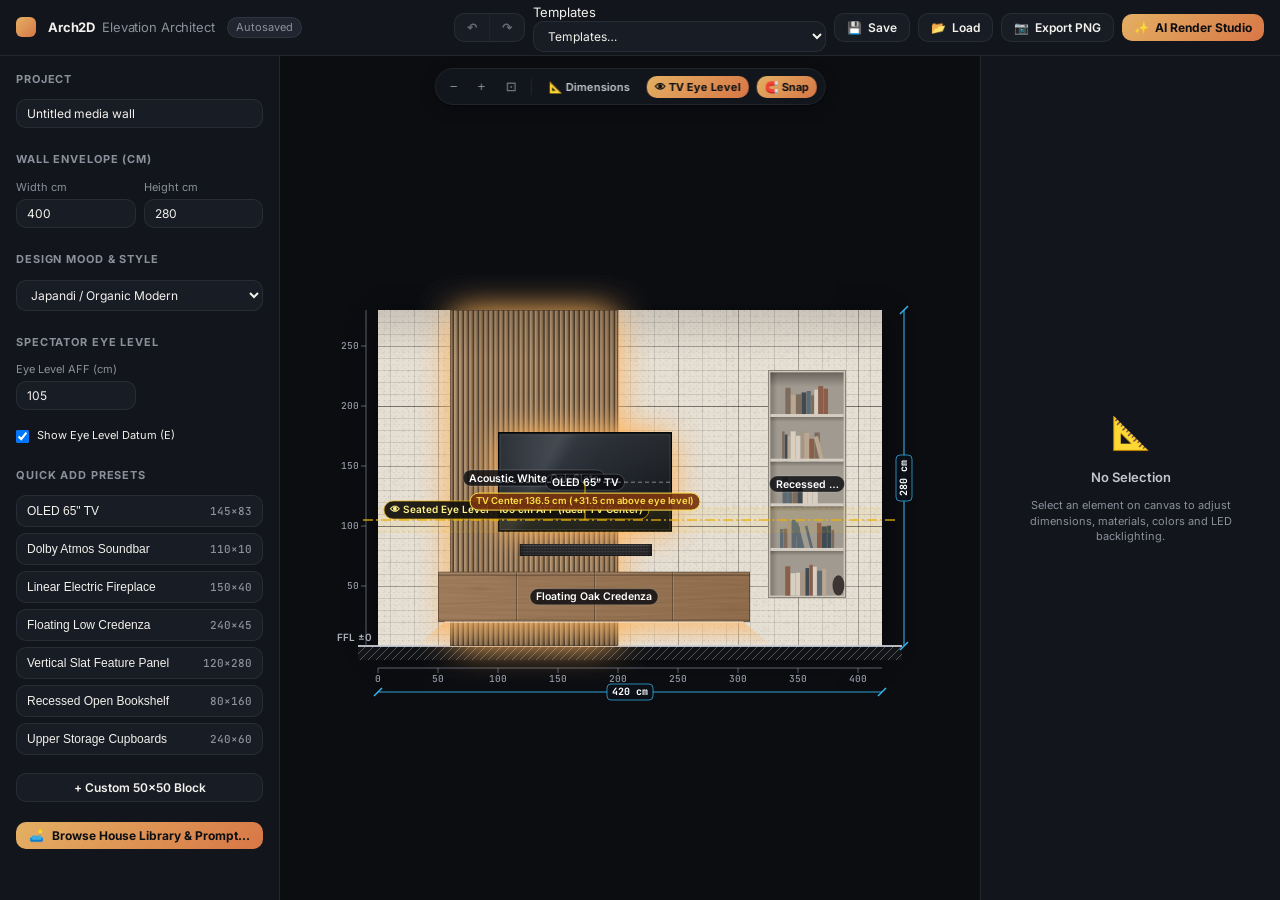
==== commit 570018dd: "feat: add item library and custom prompt modal with catalog support" ====
--- a/index.html
+++ b/index.html
@@ -822,6 +822,644 @@
   width: 100%;
   height: 100%;
   object-fit: cover;
+}
+</style>
+<style>
+/* === src/library.css === */
+/* Arch2D — House Item Library & Custom Prompt modal styles */
+
+.library-modal {
+  width: 100%;
+  max-width: 1100px;
+  height: 88vh;
+  max-height: 840px;
+  background: var(--bg-1);
+  border: 1px solid var(--line-strong);
+  border-radius: var(--r-xl);
+  box-shadow: var(--shadow-2);
+  display: flex;
+  flex-direction: column;
+  overflow: hidden;
+  animation: modalPop var(--t-med) var(--ease);
+}
+
+.library-header {
+  height: 64px;
+  padding: 0 var(--sp-5);
+  display: flex;
+  align-items: center;
+  justify-content: space-between;
+  border-bottom: 1px solid var(--line);
+  background: var(--bg-2);
+  flex-shrink: 0;
+}
+
+.library-title-group {
+  display: flex;
+  align-items: center;
+  gap: var(--sp-3);
+}
+
+.library-title {
+  display: flex;
+  align-items: center;
+  gap: var(--sp-2);
+  font-size: var(--fs-lg);
+  font-weight: 700;
+  color: var(--text-0);
+  margin: 0;
+}
+
+.library-subtitle {
+  font-size: var(--fs-xs);
+  color: var(--text-2);
+}
+
+.library-nav-tabs {
+  display: flex;
+  background: var(--bg-1);
+  padding: 3px;
+  border-radius: var(--r-md);
+  border: 1px solid var(--line);
+  gap: 2px;
+}
+
+.library-tab-btn {
+  padding: 6px 14px;
+  border-radius: var(--r-sm);
+  font-size: var(--fs-sm);
+  font-weight: 600;
+  color: var(--text-2);
+  background: transparent;
+  border: none;
+  cursor: pointer;
+  transition: all var(--t-fast) var(--ease);
+  display: flex;
+  align-items: center;
+  gap: 6px;
+}
+
+.library-tab-btn:hover {
+  color: var(--text-0);
+  background: rgba(255, 255, 255, 0.05);
+}
+
+.library-tab-btn.active {
+  color: var(--text-0);
+  background: var(--bg-3);
+  box-shadow: var(--shadow-1);
+}
+
+.library-body {
+  flex: 1;
+  display: flex;
+  flex-direction: column;
+  overflow: hidden;
+  position: relative;
+  background: var(--bg-0);
+}
+
+/* ---------- Browse Tab ---------- */
+.library-browse-view {
+  flex: 1;
+  display: flex;
+  flex-direction: column;
+  overflow: hidden;
+}
+
+.library-controls-bar {
+  padding: var(--sp-3) var(--sp-5);
+  background: var(--bg-1);
+  border-bottom: 1px solid var(--line);
+  display: flex;
+  flex-direction: column;
+  gap: var(--sp-3);
+  flex-shrink: 0;
+}
+
+.library-search-row {
+  display: flex;
+  gap: var(--sp-3);
+  align-items: center;
+}
+
+.library-search-input-wrap {
+  position: relative;
+  flex: 1;
+}
+
+.library-search-icon {
+  position: absolute;
+  left: 12px;
+  top: 50%;
+  transform: translateY(-50%);
+  font-size: var(--fs-md);
+  color: var(--text-3);
+  pointer-events: none;
+}
+
+.library-search-input {
+  width: 100%;
+  height: 38px;
+  padding: 0 36px 0 36px;
+  background: var(--bg-2);
+  border: 1px solid var(--line-strong);
+  border-radius: var(--r-md);
+  color: var(--text-0);
+  font-family: var(--font);
+  font-size: var(--fs-sm);
+  outline: none;
+  transition: border-color var(--t-fast);
+}
+
+.library-search-input:focus {
+  border-color: var(--brass);
+  box-shadow: var(--ring);
+}
+
+.library-search-clear {
+  position: absolute;
+  right: 10px;
+  top: 50%;
+  transform: translateY(-50%);
+  background: none;
+  border: none;
+  color: var(--text-2);
+  cursor: pointer;
+  padding: 4px;
+  border-radius: 50%;
+  font-size: var(--fs-xs);
+  display: none;
+}
+
+.library-search-clear.visible {
+  display: block;
+}
+
+.library-count-badge {
+  font-size: var(--fs-xs);
+  font-family: var(--font-mono);
+  color: var(--text-2);
+  background: var(--bg-2);
+  padding: 4px 10px;
+  border-radius: var(--r-sm);
+  border: 1px solid var(--line);
+  white-space: nowrap;
+}
+
+.library-category-pills {
+  display: flex;
+  gap: 6px;
+  overflow-x: auto;
+  padding-bottom: 2px;
+  scrollbar-width: thin;
+}
+
+.library-category-pills::-webkit-scrollbar {
+  height: 4px;
+}
+.library-category-pills::-webkit-scrollbar-thumb {
+  background: var(--line-strong);
+  border-radius: 4px;
+}
+
+.category-pill {
+  padding: 4px 12px;
+  border-radius: 999px;
+  font-size: var(--fs-xs);
+  font-weight: 500;
+  color: var(--text-2);
+  background: var(--bg-2);
+  border: 1px solid var(--line);
+  cursor: pointer;
+  white-space: nowrap;
+  transition: all var(--t-fast) var(--ease);
+  display: flex;
+  align-items: center;
+  gap: 5px;
+}
+
+.category-pill:hover {
+  color: var(--text-0);
+  background: var(--bg-3);
+  border-color: var(--line-strong);
+}
+
+.category-pill.active {
+  color: var(--bg-0);
+  background: var(--brass);
+  border-color: var(--brass-strong);
+  font-weight: 600;
+}
+
+/* Quick Add banner when typing custom query with dimensions */
+.library-quick-add-banner {
+  margin: var(--sp-3) var(--sp-5) 0;
+  padding: var(--sp-3) var(--sp-4);
+  background: hsla(36, 58%, 62%, 0.12);
+  border: 1px solid hsla(36, 58%, 62%, 0.35);
+  border-radius: var(--r-md);
+  display: flex;
+  align-items: center;
+  justify-content: space-between;
+  gap: var(--sp-3);
+}
+
+.quick-add-info {
+  display: flex;
+  align-items: center;
+  gap: 10px;
+}
+
+.quick-add-title {
+  font-size: var(--fs-sm);
+  font-weight: 600;
+  color: var(--text-0);
+}
+
+.quick-add-dims {
+  font-size: var(--fs-xs);
+  color: var(--brass);
+  font-family: var(--font-mono);
+}
+
+/* Item Grid */
+.library-items-scroll {
+  flex: 1;
+  overflow-y: auto;
+  padding: var(--sp-4) var(--sp-5);
+}
+
+.library-items-grid {
+  display: grid;
+  grid-template-columns: repeat(auto-fill, minmax(240px, 1fr));
+  gap: var(--sp-3);
+}
+
+.library-card {
+  background: var(--bg-1);
+  border: 1px solid var(--line);
+  border-radius: var(--r-md);
+  padding: var(--sp-3);
+  display: flex;
+  flex-direction: column;
+  gap: 10px;
+  transition: all var(--t-fast) var(--ease);
+  position: relative;
+  overflow: hidden;
+}
+
+.library-card:hover {
+  border-color: var(--line-strong);
+  background: var(--bg-2);
+  transform: translateY(-2px);
+  box-shadow: var(--shadow-1);
+}
+
+.library-card-header {
+  display: flex;
+  gap: 10px;
+  align-items: flex-start;
+}
+
+.library-thumb-canvas {
+  width: 58px;
+  height: 44px;
+  border-radius: var(--r-sm);
+  border: 1px solid var(--line-strong);
+  background: var(--bg-0);
+  flex-shrink: 0;
+  box-shadow: inset 0 0 6px rgba(0, 0, 0, 0.4);
+}
+
+.library-card-info {
+  flex: 1;
+  min-width: 0;
+}
+
+.library-card-title {
+  font-size: var(--fs-sm);
+  font-weight: 600;
+  color: var(--text-0);
+  white-space: nowrap;
+  overflow: hidden;
+  text-overflow: ellipsis;
+  margin-bottom: 3px;
+}
+
+.library-card-category {
+  font-size: 10px;
+  color: var(--text-2);
+  text-transform: uppercase;
+  letter-spacing: 0.5px;
+}
+
+.library-card-meta {
+  display: flex;
+  flex-wrap: wrap;
+  gap: 4px;
+  align-items: center;
+}
+
+.library-tag-pill {
+  font-size: 10px;
+  font-family: var(--font-mono);
+  background: var(--bg-3);
+  color: var(--text-1);
+  padding: 2px 6px;
+  border-radius: var(--r-sm);
+  border: 1px solid var(--line);
+}
+
+.library-tag-pill.tag-aff {
+  color: var(--cyan);
+  border-color: var(--cyan-soft);
+}
+
+.library-tag-pill.tag-led {
+  color: var(--brass);
+  border-color: var(--brass-soft);
+}
+
+.library-card-actions {
+  display: flex;
+  gap: 6px;
+  margin-top: auto;
+}
+
+.library-add-btn {
+  flex: 1;
+  height: 28px;
+  padding: 0 10px;
+  font-size: var(--fs-xs);
+  font-weight: 600;
+  border-radius: var(--r-sm);
+  background: var(--bg-3);
+  color: var(--text-0);
+  border: 1px solid var(--line-strong);
+  cursor: pointer;
+  transition: all var(--t-fast) var(--ease);
+  display: flex;
+  align-items: center;
+  justify-content: center;
+  gap: 4px;
+}
+
+.library-add-btn:hover {
+  background: var(--brass);
+  color: var(--bg-0);
+  border-color: var(--brass-strong);
+}
+
+.library-add-btn.primary {
+  background: hsla(36, 58%, 62%, 0.18);
+  color: var(--brass);
+  border-color: var(--brass-soft);
+}
+
+.library-add-btn.primary:hover {
+  background: var(--brass);
+  color: var(--bg-0);
+}
+
+.library-empty-state {
+  display: flex;
+  flex-direction: column;
+  align-items: center;
+  justify-content: center;
+  padding: 60px 20px;
+  text-align: center;
+  color: var(--text-2);
+  gap: var(--sp-2);
+}
+
+.library-empty-icon {
+  font-size: 36px;
+  margin-bottom: 8px;
+  opacity: 0.6;
+}
+
+/* ---------- Custom Item Creator Tab ---------- */
+.library-creator-view {
+  flex: 1;
+  overflow-y: auto;
+  padding: var(--sp-5);
+  display: flex;
+  justify-content: center;
+}
+
+.creator-form-card {
+  width: 100%;
+  max-width: 820px;
+  background: var(--bg-1);
+  border: 1px solid var(--line-strong);
+  border-radius: var(--r-lg);
+  padding: var(--sp-5);
+  display: flex;
+  flex-direction: column;
+  gap: var(--sp-5);
+  box-shadow: var(--shadow-1);
+}
+
+.creator-section {
+  display: flex;
+  flex-direction: column;
+  gap: var(--sp-2);
+}
+
+.creator-label {
+  font-size: var(--fs-xs);
+  font-weight: 600;
+  text-transform: uppercase;
+  letter-spacing: 0.6px;
+  color: var(--text-2);
+}
+
+.creator-row-2 {
+  display: grid;
+  grid-template-columns: 1fr 1fr;
+  gap: var(--sp-4);
+}
+
+.creator-row-3 {
+  display: grid;
+  grid-template-columns: 1fr 1fr 1fr;
+  gap: var(--sp-3);
+}
+
+.creator-texture-grid {
+  display: grid;
+  grid-template-columns: repeat(auto-fill, minmax(130px, 1fr));
+  gap: var(--sp-2);
+}
+
+.creator-texture-opt {
+  padding: var(--sp-2) var(--sp-3);
+  background: var(--bg-2);
+  border: 1px solid var(--line);
+  border-radius: var(--r-md);
+  cursor: pointer;
+  display: flex;
+  align-items: center;
+  gap: 8px;
+  font-size: var(--fs-xs);
+  color: var(--text-1);
+  transition: all var(--t-fast);
+}
+
+.creator-texture-opt:hover {
+  background: var(--bg-3);
+  color: var(--text-0);
+  border-color: var(--line-strong);
+}
+
+.creator-texture-opt.selected {
+  background: hsla(36, 58%, 62%, 0.15);
+  border-color: var(--brass);
+  color: var(--text-0);
+  font-weight: 600;
+}
+
+.texture-chip-swatch {
+  width: 18px;
+  height: 18px;
+  border-radius: 4px;
+  border: 1px solid var(--line-strong);
+  flex-shrink: 0;
+}
+
+.creator-quick-chips {
+  display: flex;
+  flex-wrap: wrap;
+  gap: 6px;
+  margin-top: 4px;
+}
+
+.chip-btn {
+  padding: 3px 8px;
+  border-radius: var(--r-sm);
+  background: var(--bg-2);
+  border: 1px solid var(--line);
+  font-size: 11px;
+  color: var(--text-2);
+  cursor: pointer;
+  transition: all var(--t-fast);
+}
+
+.chip-btn:hover {
+  background: var(--bg-3);
+  color: var(--text-0);
+}
+
+.chip-btn.active {
+  background: hsla(190, 85%, 60%, 0.16);
+  border-color: var(--cyan);
+  color: var(--cyan);
+}
+
+/* Color swatches */
+.creator-colors-row {
+  display: flex;
+  gap: 8px;
+  align-items: center;
+  flex-wrap: wrap;
+}
+
+.color-swatch-circle {
+  width: 26px;
+  height: 26px;
+  border-radius: 50%;
+  border: 2px solid transparent;
+  cursor: pointer;
+  transition: transform var(--t-fast), border-color var(--t-fast);
+}
+
+.color-swatch-circle:hover {
+  transform: scale(1.15);
+}
+
+.color-swatch-circle.selected {
+  border-color: var(--brass);
+  box-shadow: 0 0 0 2px var(--bg-1);
+}
+
+.color-custom-input {
+  width: 32px;
+  height: 28px;
+  padding: 0;
+  border: 1px solid var(--line);
+  border-radius: var(--r-sm);
+  cursor: pointer;
+  background: transparent;
+}
+
+/* Live Preview Box */
+.creator-preview-box {
+  background: var(--bg-0);
+  border: 1px solid var(--line-strong);
+  border-radius: var(--r-md);
+  padding: var(--sp-4);
+  display: flex;
+  align-items: center;
+  justify-content: space-between;
+  gap: var(--sp-4);
+}
+
+.preview-canvas-wrap {
+  width: 140px;
+  height: 85px;
+  display: flex;
+  align-items: center;
+  justify-content: center;
+  background: repeating-linear-gradient(45deg, #12141a, #12141a 8px, #161922 8px, #161922 16px);
+  border-radius: var(--r-sm);
+  border: 1px solid var(--line);
+  padding: 4px;
+}
+
+.preview-canvas-wrap canvas {
+  max-width: 100%;
+  max-height: 100%;
+  border-radius: 2px;
+}
+
+.preview-meta {
+  flex: 1;
+  display: flex;
+  flex-direction: column;
+  gap: 4px;
+}
+
+.preview-meta-title {
+  font-size: var(--fs-md);
+  font-weight: 700;
+  color: var(--text-0);
+}
+
+.preview-meta-desc {
+  font-size: var(--fs-xs);
+  color: var(--text-2);
+}
+
+.creator-actions {
+  display: flex;
+  gap: var(--sp-3);
+  justify-content: flex-end;
+}
+
+@media (max-width: 768px) {
+  .library-modal {
+    height: 96vh;
+    border-radius: var(--r-md);
+  }
+  .creator-row-2,
+  .creator-row-3 {
+    grid-template-columns: 1fr;
+  }
+  .creator-preview-box {
+    flex-direction: column;
+    align-items: flex-start;
+  }
 }
 </style>
 </head>
@@ -3591,6 +4229,13 @@
     if (!cmdOrCtrl && (key === 'e' || key === 'E')) {
       e.preventDefault();
       A.canvas.toggleEyeLevel();
+      return;
+    }
+
+    // 5c. House Item Library & Prompt: 'l' or 'L' without modifier
+    if (!cmdOrCtrl && (key === 'l' || key === 'L')) {
+      e.preventDefault();
+      A.library.open();
       return;
     }
 
@@ -5185,6 +5830,1599 @@
 })();
 </script>
 <script>
+/* === src/library.js === */
+/* Arch2D — House Item Library & Custom Item Prompt Modal.
+   Provides a searchable architectural catalog of household elements
+   (living, kitchen, bedroom, bath, storage, lighting, decor) and
+   an interactive prompt builder to define and add custom items to the model. */
+(function () {
+  'use strict';
+  const A = window.Arch2D;
+  const U = A.util;
+  const V = A.vocab;
+
+  let modalBackdrop = null;
+  let modalEl = null;
+  let activeTab = 'browse'; // 'browse' | 'create'
+  let activeCategory = 'all';
+  let searchQuery = '';
+  let customItems = []; // persisted user items
+
+  const CATEGORIES = [
+    { id: 'all', label: 'All Items', icon: '✨' },
+    { id: 'living', label: 'Living & Media', icon: '🛋️' },
+    { id: 'storage', label: 'Shelving & Storage', icon: '📚' },
+    { id: 'kitchen', label: 'Kitchen & Dining', icon: '🍳' },
+    { id: 'bedroom', label: 'Bedroom & Wardrobe', icon: '🛏️' },
+    { id: 'office', label: 'Home Office', icon: '💼' },
+    { id: 'bath', label: 'Bath & Laundry', icon: '🚿' },
+    { id: 'decor', label: 'Lighting & Decor', icon: '🌿' },
+    { id: 'arch', label: 'Doors & Windows', icon: '🚪' },
+    { id: 'custom', label: 'My Custom Items', icon: '⭐' },
+  ];
+
+  /* Comprehensive Architectural Household Catalog */
+  const HOUSE_CATALOG = [
+    /* 1. Living & Entertainment */
+    {
+      id: 'tv_75',
+      label: '75" 4K OLED TV',
+      category: 'living',
+      width: 167,
+      height: 96,
+      y: 100,
+      texture: 'glass',
+      color: '#0d0f12',
+      noun: '75-inch flush-mounted OLED television',
+      tags: ['tv', 'television', 'screen', 'oled', 'display', 'living', 'media'],
+    },
+    {
+      id: 'tv_85',
+      label: '85" Ultra-Slim Theater Display',
+      category: 'living',
+      width: 190,
+      height: 108,
+      y: 105,
+      texture: 'glass',
+      color: '#090a0d',
+      noun: '85-inch ultra-slim home theater display',
+      tags: ['tv', 'theater', 'screen', 'large', 'cinema', '85'],
+    },
+    {
+      id: 'tv_frame',
+      label: 'Art Mode Bezel TV (65")',
+      category: 'living',
+      width: 145,
+      height: 83,
+      y: 100,
+      texture: 'matte',
+      color: '#2a2825',
+      noun: 'bezel-framed art television display with museum matting',
+      tags: ['tv', 'frame', 'art', 'display', 'samsung', 'aesthetic'],
+    },
+    {
+      id: 'soundbar_atmos',
+      label: 'Dolby Atmos Soundbar',
+      category: 'living',
+      width: 125,
+      height: 12,
+      y: 85,
+      texture: 'mesh',
+      color: '#28282b',
+      noun: 'architectural Dolby Atmos soundbar',
+      tags: ['audio', 'soundbar', 'speaker', 'atmos', 'sound', 'tv'],
+    },
+    {
+      id: 'subwoofer_unit',
+      label: 'Wireless Subwoofer Unit',
+      category: 'living',
+      width: 38,
+      height: 42,
+      y: 0,
+      texture: 'matte',
+      color: '#1b1d22',
+      noun: 'compact wireless subwoofer unit',
+      tags: ['speaker', 'bass', 'subwoofer', 'audio', 'floor'],
+    },
+    {
+      id: 'tower_speaker',
+      label: 'Hi-Fi Floorstanding Tower Speaker',
+      category: 'living',
+      width: 30,
+      height: 110,
+      y: 0,
+      texture: 'woodgrain',
+      color: '#7b5e43',
+      noun: 'audiophile floor-standing tower speaker',
+      tags: ['speaker', 'audio', 'hi-fi', 'tower', 'music', 'sound'],
+    },
+    {
+      id: 'credenza_floating_wide',
+      label: 'Floating Minimalist Credenza',
+      category: 'living',
+      width: 260,
+      height: 40,
+      y: 20,
+      texture: 'woodgrain',
+      color: '#8a6a4a',
+      ledUnderglow: true,
+      noun: 'floating lowline credenza with continuous grain and underglow',
+      tags: ['credenza', 'console', 'tv unit', 'cabinet', 'wood', 'floating'],
+    },
+    {
+      id: 'credenza_fluted',
+      label: 'Fluted Slat Media Console',
+      category: 'living',
+      width: 220,
+      height: 45,
+      y: 18,
+      texture: 'slats',
+      color: '#a07d57',
+      ledUnderglow: true,
+      noun: 'fluted timber floating media console with acoustic slats',
+      tags: ['credenza', 'console', 'slats', 'timber', 'fluted'],
+    },
+    {
+      id: 'bench_stone_cantilever',
+      label: 'Cantilevered Stone Media Bench',
+      category: 'living',
+      width: 200,
+      height: 30,
+      y: 15,
+      texture: 'matte',
+      color: '#bfb8ad',
+      noun: 'cantilevered honed stone architectural bench',
+      tags: ['bench', 'stone', 'marble', 'minimal', 'hearth'],
+    },
+    {
+      id: 'fireplace_linear_wide',
+      label: 'Wide Linear Electric Fireplace',
+      category: 'living',
+      width: 180,
+      height: 42,
+      y: 35,
+      texture: 'fireplace',
+      color: '#141414',
+      noun: 'recessed frameless linear fireplace with ambient flame ribbon',
+      tags: ['fireplace', 'hearth', 'flame', 'electric', 'linear'],
+    },
+    {
+      id: 'fireplace_hearth_double',
+      label: 'Double-Sided Ambient Hearth',
+      category: 'living',
+      width: 130,
+      height: 48,
+      y: 40,
+      texture: 'fireplace',
+      color: '#111111',
+      noun: 'modern architectural ribbon fireplace hearth',
+      tags: ['fireplace', 'flame', 'hearth', 'cozy'],
+    },
+    {
+      id: 'sofa_sectional_back',
+      label: 'Modern Sectional Sofa Back',
+      category: 'living',
+      width: 240,
+      height: 82,
+      y: 0,
+      texture: 'mesh',
+      color: '#c9c3b8',
+      noun: 'low-profile modern upholstered sectional sofa',
+      tags: ['sofa', 'couch', 'seating', 'living', 'furniture'],
+    },
+    {
+      id: 'armchair_lounge',
+      label: 'Sculptural Lounge Armchair',
+      category: 'living',
+      width: 85,
+      height: 78,
+      y: 0,
+      texture: 'mesh',
+      color: '#555b64',
+      noun: 'sculptural modern upholstered armchair',
+      tags: ['chair', 'armchair', 'lounge', 'seating'],
+    },
+    {
+      id: 'coffee_table_round',
+      label: 'Low Round White Oak Coffee Table',
+      category: 'living',
+      width: 85,
+      height: 38,
+      y: 0,
+      texture: 'woodgrain',
+      color: '#927150',
+      noun: 'low circular white oak coffee table',
+      tags: ['table', 'coffee table', 'round', 'oak'],
+    },
+
+    /* 2. Shelving & Storage */
+    {
+      id: 'slat_wall_full',
+      label: 'Full-Height Acoustic Slat Wall',
+      category: 'storage',
+      width: 120,
+      height: 280,
+      y: 0,
+      texture: 'slats',
+      color: '#b08d66',
+      noun: 'floor-to-ceiling acoustic fluted timber slat wall',
+      tags: ['slats', 'acoustic', 'wood', 'wall panel', 'feature wall'],
+    },
+    {
+      id: 'slat_wainscot',
+      label: 'Fluted Wall Wainscot with LED Halo',
+      category: 'storage',
+      width: 200,
+      height: 110,
+      y: 0,
+      texture: 'slats',
+      color: '#9a7552',
+      ledHalo: true,
+      noun: 'half-height fluted timber acoustic wainscoting with LED wash',
+      tags: ['slats', 'wainscot', 'panel', 'led', 'accent'],
+    },
+    {
+      id: 'bookshelf_niche_tall',
+      label: 'Recessed Curated Bookshelf',
+      category: 'storage',
+      width: 90,
+      height: 200,
+      y: 50,
+      texture: 'niche',
+      color: '#cfc6b8',
+      noun: 'recessed open display bookshelf with curated ceramic vessels',
+      tags: ['bookshelf', 'shelf', 'shelves', 'niche', 'books', 'display'],
+    },
+    {
+      id: 'niche_limewash_display',
+      label: 'Limewash Display Niche',
+      category: 'storage',
+      width: 70,
+      height: 130,
+      y: 80,
+      texture: 'niche',
+      color: '#d8d0c2',
+      noun: 'curated architectural limewashed display niche with downlighting',
+      tags: ['niche', 'display', 'recessed', 'shelf', 'ceramic', 'decor'],
+    },
+    {
+      id: 'upper_overhead_cupboards',
+      label: 'Overhead Handleless Cabinets',
+      category: 'storage',
+      width: 240,
+      height: 60,
+      y: 200,
+      texture: 'matte',
+      color: '#d9d3c8',
+      ledUnderglow: true,
+      noun: 'row of handleless overhead storage cabinets with downward LED wash',
+      tags: ['cabinet', 'upper', 'cupboard', 'overhead', 'storage'],
+    },
+    {
+      id: 'tall_millwork_pantry',
+      label: 'Tall Millwork Storage Wardrobe',
+      category: 'storage',
+      width: 80,
+      height: 280,
+      y: 0,
+      texture: 'matte',
+      color: '#c8c0b2',
+      noun: 'full-height integrated millwork tall storage cupboard',
+      tags: ['tall', 'cabinet', 'pantry', 'wardrobe', 'storage', 'millwork'],
+    },
+    {
+      id: 'floating_shelf_oak',
+      label: 'Minimalist Floating Oak Shelf',
+      category: 'storage',
+      width: 160,
+      height: 6,
+      y: 145,
+      texture: 'woodgrain',
+      color: '#a4805c',
+      noun: 'minimalist floating white oak display shelf',
+      tags: ['shelf', 'floating', 'oak', 'display', 'minimal'],
+    },
+    {
+      id: 'shelf_led_wash',
+      label: 'Floating Shelf + Concealed LED Downlight',
+      category: 'storage',
+      width: 200,
+      height: 8,
+      y: 150,
+      texture: 'woodgrain',
+      color: '#8e6e4f',
+      ledUnderglow: true,
+      noun: 'architectural floating shelf with integrated warm LED downwash',
+      tags: ['shelf', 'led', 'light', 'floating', 'display'],
+    },
+    {
+      id: 'wine_rack_wall',
+      label: 'Wall-Mounted Architectural Wine Rack',
+      category: 'storage',
+      width: 65,
+      height: 140,
+      y: 75,
+      texture: 'matte',
+      color: '#2a2b2f',
+      noun: 'wall-mounted minimalist dark metal wine display',
+      tags: ['wine', 'rack', 'bar', 'storage', 'bottles'],
+    },
+
+    /* 3. Kitchen & Dining */
+    {
+      id: 'kitchen_island_counter',
+      label: 'Monolithic Kitchen Island Counter',
+      category: 'kitchen',
+      width: 240,
+      height: 92,
+      y: 0,
+      texture: 'woodgrain',
+      color: '#7e6145',
+      ledUnderglow: true,
+      noun: 'monolithic kitchen island counter with waterfall edges',
+      tags: ['kitchen', 'island', 'counter', 'bar', 'cooking'],
+    },
+    {
+      id: 'kitchen_base_cabinet',
+      label: 'Kitchen Base Cabinet Suite',
+      category: 'kitchen',
+      width: 180,
+      height: 90,
+      y: 0,
+      texture: 'matte',
+      color: '#d2cbbe',
+      noun: 'row of handleless kitchen base cabinetry',
+      tags: ['kitchen', 'cabinet', 'base', 'counter', 'storage'],
+    },
+    {
+      id: 'kitchen_counter_splash',
+      label: 'Honed Stone Counter & Splashback',
+      category: 'kitchen',
+      width: 240,
+      height: 60,
+      y: 90,
+      texture: 'matte',
+      color: '#dcd7cc',
+      ledUnderglow: true,
+      noun: 'seamless honed stone kitchen countertop and matching backsplash',
+      tags: ['kitchen', 'backsplash', 'countertop', 'stone', 'marble'],
+    },
+    {
+      id: 'fluted_glass_cupboard',
+      label: 'Reeded Glass Upper Cabinet',
+      category: 'kitchen',
+      width: 140,
+      height: 75,
+      y: 155,
+      texture: 'glass',
+      color: '#1a1d22',
+      noun: 'upper kitchen cabinetry with reeded fluted glass panels',
+      tags: ['kitchen', 'glass', 'cabinet', 'cupboard', 'upper'],
+    },
+    {
+      id: 'fridge_french_door',
+      label: 'Flush French-Door Refrigerator',
+      category: 'kitchen',
+      width: 92,
+      height: 185,
+      y: 0,
+      texture: 'matte',
+      color: '#8d9197',
+      noun: 'flush integrated stainless French-door refrigerator',
+      tags: ['fridge', 'refrigerator', 'appliance', 'kitchen', 'freezer'],
+    },
+    {
+      id: 'wall_oven_tower',
+      label: 'Built-in Double Wall Oven Column',
+      category: 'kitchen',
+      width: 60,
+      height: 125,
+      y: 70,
+      texture: 'glass',
+      color: '#121316',
+      noun: 'integrated black glass double wall oven and microwave column',
+      tags: ['oven', 'microwave', 'appliance', 'kitchen', 'baking'],
+    },
+    {
+      id: 'wine_cooler_under',
+      label: 'Under-Counter Wine Cellar Cooler',
+      category: 'kitchen',
+      width: 60,
+      height: 85,
+      y: 0,
+      texture: 'glass',
+      color: '#131518',
+      ledHalo: true,
+      noun: 'under-counter tinted glass wine cellar cooler with warm interior light',
+      tags: ['wine', 'cooler', 'fridge', 'cellar', 'kitchen', 'bar'],
+    },
+    {
+      id: 'range_hood_modern',
+      label: 'Minimalist Wall Range Hood',
+      category: 'kitchen',
+      width: 90,
+      height: 70,
+      y: 160,
+      texture: 'matte',
+      color: '#303238',
+      noun: 'minimalist architectural wall-mounted range hood',
+      tags: ['hood', 'range hood', 'ventilation', 'kitchen', 'stove'],
+    },
+    {
+      id: 'dining_table_solid',
+      label: '6-Seater Solid Oak Dining Table',
+      category: 'kitchen',
+      width: 180,
+      height: 76,
+      y: 0,
+      texture: 'woodgrain',
+      color: '#9c7956',
+      noun: 'wide solid oak dining table',
+      tags: ['dining', 'table', 'eating', 'wood', 'chairs'],
+    },
+
+    /* 4. Bedroom & Wardrobe */
+    {
+      id: 'bed_king_headboard',
+      label: 'King Bed with Upholstered Headboard',
+      category: 'bedroom',
+      width: 210,
+      height: 125,
+      y: 0,
+      texture: 'mesh',
+      color: '#d0c8bc',
+      ledHalo: true,
+      noun: 'king-size bed with wide upholstered floating headboard and halo lighting',
+      tags: ['bed', 'king', 'headboard', 'bedroom', 'mattress'],
+    },
+    {
+      id: 'bed_queen_platform',
+      label: 'Queen Platform Bed (White Oak)',
+      category: 'bedroom',
+      width: 170,
+      height: 110,
+      y: 0,
+      texture: 'woodgrain',
+      color: '#8e6e50',
+      noun: 'low-profile white oak queen platform bed',
+      tags: ['bed', 'queen', 'platform', 'bedroom', 'oak'],
+    },
+    {
+      id: 'nightstand_floating',
+      label: 'Floating Bedside Nightstand',
+      category: 'bedroom',
+      width: 55,
+      height: 25,
+      y: 45,
+      texture: 'woodgrain',
+      color: '#9f7c59',
+      ledUnderglow: true,
+      noun: 'floating white oak bedside nightstand with drawer and underglow',
+      tags: ['nightstand', 'bedside', 'table', 'drawer', 'bedroom'],
+    },
+    {
+      id: 'wardrobe_built_in',
+      label: 'Full-Height 4-Door Wardrobe',
+      category: 'bedroom',
+      width: 200,
+      height: 260,
+      y: 0,
+      texture: 'matte',
+      color: '#cec7ba',
+      noun: 'full-height custom built-in 4-door wardrobe',
+      tags: ['wardrobe', 'closet', 'clothes', 'storage', 'bedroom'],
+    },
+    {
+      id: 'dresser_6drawer',
+      label: '6-Drawer Low Bedroom Dresser',
+      category: 'bedroom',
+      width: 150,
+      height: 85,
+      y: 0,
+      texture: 'woodgrain',
+      color: '#826346',
+      noun: 'horizontal 6-drawer oak bedroom dresser',
+      tags: ['dresser', 'drawers', 'storage', 'bedroom', 'clothes'],
+    },
+    {
+      id: 'vanity_mirror_halo',
+      label: 'Arched Vanity Mirror with LED Halo',
+      category: 'bedroom',
+      width: 70,
+      height: 130,
+      y: 80,
+      texture: 'glass',
+      color: '#0e1014',
+      ledHalo: true,
+      noun: 'arched architectural vanity mirror with soft warm LED halo backlight',
+      tags: ['mirror', 'vanity', 'arch', 'led', 'makeup'],
+    },
+    {
+      id: 'dressing_mirror_full',
+      label: 'Full-Length Dressing Mirror',
+      category: 'bedroom',
+      width: 65,
+      height: 190,
+      y: 10,
+      texture: 'glass',
+      color: '#101216',
+      noun: 'tall minimalist full-length dressing mirror',
+      tags: ['mirror', 'full length', 'dressing', 'tall'],
+    },
+
+    /* 5. Home Office & Study */
+    {
+      id: 'work_desk_exec',
+      label: 'Executive Solid Wood Work Desk',
+      category: 'office',
+      width: 160,
+      height: 75,
+      y: 0,
+      texture: 'woodgrain',
+      color: '#937251',
+      noun: 'executive minimalist solid wood writing desk',
+      tags: ['desk', 'office', 'table', 'workstation', 'study'],
+    },
+    {
+      id: 'floating_desk_wall',
+      label: 'Cantilevered Floating Workstation',
+      category: 'office',
+      width: 150,
+      height: 15,
+      y: 75,
+      texture: 'woodgrain',
+      color: '#846549',
+      ledUnderglow: true,
+      noun: 'wall-mounted cantilevered floating study desk with underglow',
+      tags: ['desk', 'floating', 'cantilever', 'office', 'laptop'],
+    },
+    {
+      id: 'office_chair_mesh',
+      label: 'Ergonomic High-Back Task Chair',
+      category: 'office',
+      width: 65,
+      height: 115,
+      y: 0,
+      texture: 'mesh',
+      color: '#383b42',
+      noun: 'ergonomic high-back task office chair',
+      tags: ['chair', 'office', 'task', 'ergonomic', 'seat'],
+    },
+    {
+      id: 'studio_monitors_dual',
+      label: 'Dual 27" Curved Studio Monitors',
+      category: 'office',
+      width: 135,
+      height: 48,
+      y: 85,
+      texture: 'glass',
+      color: '#0d0f12',
+      noun: 'dual frameless ultrawide studio monitors on desk mount',
+      tags: ['monitors', 'screens', 'pc', 'computer', 'dual', 'office'],
+    },
+
+    /* 6. Bathroom & Laundry */
+    {
+      id: 'vanity_double_floating',
+      label: 'Wall-Hung Double Bathroom Vanity',
+      category: 'bath',
+      width: 160,
+      height: 52,
+      y: 38,
+      texture: 'woodgrain',
+      color: '#8f7052',
+      ledUnderglow: true,
+      noun: 'wall-hung double bathroom vanity with continuous wood veneer and underglow',
+      tags: ['vanity', 'sink', 'bathroom', 'basin', 'cabinet'],
+    },
+    {
+      id: 'mirror_round_backlit',
+      label: 'Illuminated Round Mirror (3000K)',
+      category: 'bath',
+      width: 85,
+      height: 85,
+      y: 105,
+      texture: 'glass',
+      color: '#0d0f12',
+      ledHalo: true,
+      noun: 'frameless circular mirror with warm 3000K LED halo glow',
+      tags: ['mirror', 'round', 'circle', 'bathroom', 'led', 'backlit'],
+    },
+    {
+      id: 'washer_dryer_stack',
+      label: 'Stacked Front-Load Laundry Suite',
+      category: 'bath',
+      width: 70,
+      height: 175,
+      y: 0,
+      texture: 'matte',
+      color: '#eceae4',
+      noun: 'integrated stacked front-load laundry washer and dryer suite',
+      tags: ['washer', 'dryer', 'laundry', 'appliance', 'washing'],
+    },
+
+    /* 7. Lighting, Decor & Plants */
+    {
+      id: 'lamp_arc_floor',
+      label: 'Architectural Arc Floor Lamp',
+      category: 'decor',
+      width: 55,
+      height: 195,
+      y: 0,
+      texture: 'matte',
+      color: '#1a1a1c',
+      ledHalo: true,
+      noun: 'architectural slender arc floor lamp with warm downlight',
+      tags: ['lamp', 'floor lamp', 'light', 'lighting', 'arc'],
+    },
+    {
+      id: 'wall_sconce_brass',
+      label: 'Brushed Brass Linear Wall Sconce',
+      category: 'decor',
+      width: 12,
+      height: 45,
+      y: 165,
+      texture: 'matte',
+      color: '#c9a57a',
+      ledHalo: true,
+      noun: 'vertical brushed brass architectural wall sconce with halo backlighting',
+      tags: ['sconce', 'light', 'lamp', 'brass', 'wall light'],
+    },
+    {
+      id: 'olive_tree_potted',
+      label: 'Mature Potted European Olive Tree',
+      category: 'decor',
+      width: 65,
+      height: 175,
+      y: 0,
+      texture: 'niche',
+      color: '#706554',
+      noun: 'mature potted Mediterranean olive tree in textured ceramic planter',
+      tags: ['plant', 'tree', 'olive', 'greenery', 'pot', 'decor'],
+    },
+    {
+      id: 'fiddle_leaf_fig',
+      label: 'Lush Fiddle Leaf Fig Planter',
+      category: 'decor',
+      width: 55,
+      height: 140,
+      y: 0,
+      texture: 'niche',
+      color: '#5c6352',
+      noun: 'tall lush fiddle leaf fig plant in fluted terracotta pot',
+      tags: ['plant', 'fig', 'greenery', 'pot', 'leaves'],
+    },
+    {
+      id: 'canvas_art_oversized',
+      label: 'Oversized Framed Abstract Canvas',
+      category: 'decor',
+      width: 130,
+      height: 160,
+      y: 75,
+      texture: 'matte',
+      color: '#e4ddd0',
+      noun: 'large framed contemporary textured minimalist abstract canvas artwork',
+      tags: ['art', 'painting', 'canvas', 'artwork', 'frame', 'picture'],
+    },
+    {
+      id: 'slat_ceiling_drop',
+      label: 'Slat Ceiling Cove with LED Drop',
+      category: 'decor',
+      width: 260,
+      height: 22,
+      y: 258,
+      texture: 'slats',
+      color: '#a6835d',
+      ledUnderglow: true,
+      noun: 'suspended timber slat ceiling cove with indirect downward LED wash',
+      tags: ['ceiling', 'slats', 'cove', 'led', 'architectural'],
+    },
+
+    /* 8. Doors & Windows */
+    {
+      id: 'sliding_pocket_door',
+      label: 'Sliding Timber Pocket / Barn Door',
+      category: 'arch',
+      width: 95,
+      height: 245,
+      y: 0,
+      texture: 'woodgrain',
+      color: '#8e6e4f',
+      noun: 'floor-to-ceiling sliding architectural timber pocket door',
+      tags: ['door', 'sliding', 'pocket door', 'barn door', 'wood'],
+    },
+    {
+      id: 'window_picture_frame',
+      label: 'Black-Framed Picture Window',
+      category: 'arch',
+      width: 160,
+      height: 265,
+      y: 10,
+      texture: 'glass',
+      color: '#101317',
+      noun: 'large black-framed floor-to-ceiling picture window with outdoor views',
+      tags: ['window', 'glass', 'outdoor', 'light', 'frame'],
+    },
+    {
+      id: 'sheer_linen_drapes',
+      label: 'Floor-to-Ceiling Sheer Linen Drapes',
+      category: 'arch',
+      width: 90,
+      height: 275,
+      y: 5,
+      texture: 'mesh',
+      color: '#f0ece4',
+      noun: 'billowing floor-to-ceiling sheer linen window curtains',
+      tags: ['curtain', 'drapes', 'linen', 'window', 'fabric', 'sheer'],
+    },
+    {
+      id: 'radiator_cover_slats',
+      label: 'Architectural Slat Radiator Cover',
+      category: 'arch',
+      width: 110,
+      height: 75,
+      y: 0,
+      texture: 'slats',
+      color: '#8e6f51',
+      noun: 'fluted timber acoustic radiator cover console',
+      tags: ['radiator', 'heater', 'cover', 'slats', 'console'],
+    },
+    {
+      id: 'split_ac_unit',
+      label: 'Slim Matte Wall AC / Heat Pump',
+      category: 'arch',
+      width: 90,
+      height: 30,
+      y: 235,
+      texture: 'matte',
+      color: '#e8e6df',
+      noun: 'slim wall-mounted contemporary split-system AC unit',
+      tags: ['ac', 'air conditioner', 'heat pump', 'climate', 'wall'],
+    },
+  ];
+
+  /* Color Palette Presets for Custom Creator */
+  const PALETTE_SWATCHES = [
+    { label: 'White Oak', hex: '#9a7552' },
+    { label: 'Smoked Walnut', hex: '#5c4331' },
+    { label: 'Chalk White', hex: '#d9d3c8' },
+    { label: 'Warm Cream', hex: '#cfc6b8' },
+    { label: 'Pewter Grey', hex: '#8a909c' },
+    { label: 'Deep Charcoal', hex: '#2b2724' },
+    { label: 'Pitch Black', hex: '#0d0f12' },
+    { label: 'Brushed Brass', hex: '#c9a57a' },
+    { label: 'Muted Terracotta', hex: '#b06d57' },
+  ];
+
+  /* State for Creator Form */
+  const creatorState = {
+    label: 'Custom Architectural Element',
+    category: 'living',
+    width: 120,
+    height: 60,
+    y: 0,
+    texture: 'woodgrain',
+    color: '#9a7552',
+    ledHalo: false,
+    ledUnderglow: false,
+    ledTemp: 3000,
+  };
+
+  /* ---------- Initialization & DOM ---------- */
+  function init() {
+    loadCustomItems();
+    registerCatalogPresets();
+    createModalDOM();
+    bindEvents();
+  }
+
+  function loadCustomItems() {
+    customItems = A.persistence.getJSON('custom_house_items', []);
+  }
+
+  function saveCustomItems() {
+    A.persistence.setJSON('custom_house_items', customItems);
+  }
+
+  function registerCatalogPresets() {
+    // Register items into V.presets so that prompt generator and state normalizer recognise them
+    for (const item of HOUSE_CATALOG) {
+      if (!V.presets[item.id]) {
+        V.presets[item.id] = {
+          label: item.label,
+          width: item.width,
+          height: item.height,
+          texture: item.texture,
+          color: item.color,
+          y: item.y,
+          noun: item.noun || item.label.toLowerCase(),
+          ledHalo: !!item.ledHalo,
+          ledUnderglow: !!item.ledUnderglow,
+        };
+      }
+    }
+  }
+
+  function createModalDOM() {
+    modalBackdrop = U.h('div', { class: 'modal-backdrop', id: 'library-backdrop' });
+
+    modalEl = U.h(
+      'div',
+      { class: 'library-modal', id: 'library-modal' },
+      // Header
+      U.h(
+        'div',
+        { class: 'library-header' },
+        U.h(
+          'div',
+          { class: 'library-title-group' },
+          U.h('h2', { class: 'library-title' }, U.h('span', null, '🛋️'), U.h('span', null, 'House Item Library & Prompt')),
+          U.h('span', { class: 'library-subtitle hide-sm' }, 'Add furniture, storage, lighting, kitchen & custom elements')
+        ),
+        U.h(
+          'div',
+          { class: 'library-nav-tabs' },
+          U.h('button', { class: 'library-tab-btn active', id: 'lib-tab-browse', onclick: () => switchTab('browse') }, '🔍 Search & Browse'),
+          U.h('button', { class: 'library-tab-btn', id: 'lib-tab-create', onclick: () => switchTab('create') }, '✨ Prompt Custom Item')
+        ),
+        U.h('button', { class: 'icon-btn', id: 'btn-close-library', title: 'Close (Esc)', onclick: close }, '✕')
+      ),
+      // Body Container
+      U.h('div', { class: 'library-body', id: 'library-body' })
+    );
+
+    modalBackdrop.appendChild(modalEl);
+    document.body.appendChild(modalBackdrop);
+
+    // Close on backdrop click
+    modalBackdrop.addEventListener('click', (e) => {
+      if (e.target === modalBackdrop) close();
+    });
+  }
+
+  function bindEvents() {
+    window.addEventListener('keydown', (e) => {
+      if (e.key === 'Escape' && modalBackdrop.classList.contains('open')) {
+        close();
+      }
+    });
+  }
+
+  function switchTab(tab) {
+    activeTab = tab;
+    modalEl.querySelector('#lib-tab-browse').classList.toggle('active', tab === 'browse');
+    modalEl.querySelector('#lib-tab-create').classList.toggle('active', tab === 'create');
+    renderBody();
+  }
+
+  function renderBody() {
+    const body = modalEl.querySelector('#library-body');
+    body.innerHTML = '';
+
+    if (activeTab === 'browse') {
+      renderBrowseTab(body);
+    } else {
+      renderCreatorTab(body);
+    }
+  }
+
+  /* ---------- Browse Tab ---------- */
+  function renderBrowseTab(container) {
+    const view = U.h('div', { class: 'library-browse-view' });
+
+    // Controls bar
+    const controls = U.h('div', { class: 'library-controls-bar' });
+
+    // Search row
+    const searchRow = U.h('div', { class: 'library-search-row' });
+    const searchWrap = U.h('div', { class: 'library-search-input-wrap' });
+    const searchIcon = U.h('span', { class: 'library-search-icon' }, '🔍');
+
+    const searchInput = U.h('input', {
+      type: 'text',
+      class: 'library-search-input',
+      id: 'library-search-box',
+      placeholder: 'Search 40+ household items (e.g., "sofa", "fridge", "mirror", "desk", "lamp", "slat", "shelf")...',
+      value: searchQuery,
+      oninput: (e) => {
+        searchQuery = e.target.value;
+        clearBtn.classList.toggle('visible', !!searchQuery);
+        updateResults();
+      },
+    });
+
+    const clearBtn = U.h(
+      'button',
+      {
+        class: `library-search-clear ${searchQuery ? 'visible' : ''}`,
+        title: 'Clear search',
+        onclick: () => {
+          searchQuery = '';
+          searchInput.value = '';
+          clearBtn.classList.remove('visible');
+          searchInput.focus();
+          updateResults();
+        },
+      },
+      '✕'
+    );
+
+    searchWrap.appendChild(searchIcon);
+    searchWrap.appendChild(searchInput);
+    searchWrap.appendChild(clearBtn);
+
+    const countBadge = U.h('span', { class: 'library-count-badge', id: 'library-count-badge' }, '0 items');
+
+    searchRow.appendChild(searchWrap);
+    searchRow.appendChild(countBadge);
+    controls.appendChild(searchRow);
+
+    // Category pills row
+    const pillsRow = U.h('div', { class: 'library-category-pills' });
+    for (const cat of CATEGORIES) {
+      const pill = U.h(
+        'button',
+        {
+          class: `category-pill ${activeCategory === cat.id ? 'active' : ''}`,
+          onclick: () => {
+            activeCategory = cat.id;
+            pillsRow.querySelectorAll('.category-pill').forEach((p) => p.classList.remove('active'));
+            pill.classList.add('active');
+            updateResults();
+          },
+        },
+        U.h('span', null, cat.icon),
+        U.h('span', null, cat.label)
+      );
+      pillsRow.appendChild(pill);
+    }
+    controls.appendChild(pillsRow);
+    view.appendChild(controls);
+
+    // Container for dynamic Quick Add banner and Grid
+    const resultsContainer = U.h('div', { style: { flex: '1', display: 'flex', flexDirection: 'column', overflow: 'hidden' } });
+    const bannerSlot = U.h('div', { id: 'library-banner-slot' });
+    const scrollArea = U.h('div', { class: 'library-items-scroll' });
+    const grid = U.h('div', { class: 'library-items-grid', id: 'library-grid' });
+
+    scrollArea.appendChild(grid);
+    resultsContainer.appendChild(bannerSlot);
+    resultsContainer.appendChild(scrollArea);
+    view.appendChild(resultsContainer);
+    container.appendChild(view);
+
+    // Function to filter and update items
+    function updateResults() {
+      const q = searchQuery.trim().toLowerCase();
+
+      // Check if user typed dimension prompt: e.g. "bookshelf 120x200" or "desk 140*60"
+      bannerSlot.innerHTML = '';
+      const dimMatch = q.match(/^(.+?)\s+(\d{2,4})\s*[x×*]\s*(\d{2,4})(.*)$/i);
+      if (dimMatch) {
+        const itemTitle = dimMatch[1].trim();
+        const itemW = parseInt(dimMatch[2], 10);
+        const itemH = parseInt(dimMatch[3], 10);
+
+        const banner = U.h(
+          'div',
+          { class: 'library-quick-add-banner' },
+          U.h(
+            'div',
+            { class: 'quick-add-info' },
+            U.h('span', { style: { fontSize: '20px' } }, '💡'),
+            U.h(
+              'div',
+              null,
+              U.h('div', { class: 'quick-add-title' }, `Prompt Match: Quick Add "${itemTitle}"`),
+              U.h('div', { class: 'quick-add-dims' }, `Dimensions: ${itemW} × ${itemH} cm — Click to place directly in model`)
+            )
+          ),
+          U.h(
+            'button',
+            {
+              class: 'btn primary',
+              onclick: () => {
+                addItemToModel({
+                  label: itemTitle,
+                  width: itemW,
+                  height: itemH,
+                  y: 0,
+                  texture: 'matte',
+                  color: '#9aa3ad',
+                });
+              },
+            },
+            '+ Add to Elevation'
+          )
+        );
+        bannerSlot.appendChild(banner);
+      }
+
+      // Filter catalog
+      const allItems = [...customItems, ...HOUSE_CATALOG];
+      const filtered = allItems.filter((item) => {
+        // Category check
+        if (activeCategory === 'custom') {
+          if (!customItems.includes(item)) return false;
+        } else if (activeCategory !== 'all') {
+          if (item.category !== activeCategory) return false;
+        }
+
+        // Query check
+        if (!q) return true;
+        if (item.label.toLowerCase().includes(q)) return true;
+        if (item.category.toLowerCase().includes(q)) return true;
+        if (item.tags && item.tags.some((t) => t.includes(q))) return true;
+        if (`${item.width}x${item.height}`.includes(q) || `${item.width}×${item.height}`.includes(q)) return true;
+        return false;
+      });
+
+      countBadge.textContent = `${filtered.length} item${filtered.length === 1 ? '' : 's'}`;
+
+      grid.innerHTML = '';
+      if (filtered.length === 0) {
+        const empty = U.h(
+          'div',
+          { class: 'library-empty-state', style: { gridColumn: '1 / -1' } },
+          U.h('div', { class: 'library-empty-icon' }, '🔍'),
+          U.h('h3', { style: { color: 'var(--text-0)', margin: '0' } }, 'No items found matching your search'),
+          U.h('p', null, `No catalog items matched "${searchQuery}". You can create a custom item using the Prompt tab!`),
+          U.h(
+            'button',
+            {
+              class: 'btn primary',
+              style: { marginTop: '12px' },
+              onclick: () => {
+                creatorState.label = searchQuery || 'Custom House Item';
+                switchTab('create');
+              },
+            },
+            `✨ Prompt & Create "${searchQuery || 'Custom Item'}"`
+          )
+        );
+        grid.appendChild(empty);
+        return;
+      }
+
+      for (const item of filtered) {
+        const card = createItemCard(item);
+        grid.appendChild(card);
+      }
+    }
+
+    // Initial populate
+    updateResults();
+
+    // Auto-focus search box
+    setTimeout(() => {
+      const box = modalEl.querySelector('#library-search-box');
+      if (box) box.focus();
+    }, 80);
+  }
+
+  function createItemCard(item) {
+    const card = U.h('div', { class: 'library-card' });
+
+    // Card Header with Canvas Thumbnail
+    const cardHeader = U.h('div', { class: 'library-card-header' });
+
+    const thumbCanvas = U.h('canvas', {
+      class: 'library-thumb-canvas',
+      width: 58,
+      height: 44,
+      title: `${item.texture} texture preview`,
+    });
+    renderThumbnail(thumbCanvas, item);
+
+    const info = U.h(
+      'div',
+      { class: 'library-card-info' },
+      U.h('div', { class: 'library-card-category' }, getCategoryLabel(item.category)),
+      U.h('div', { class: 'library-card-title', title: item.label }, item.label)
+    );
+
+    cardHeader.appendChild(thumbCanvas);
+    cardHeader.appendChild(info);
+    card.appendChild(cardHeader);
+
+    // Metadata Badges (Dimensions, AFF, Material, Lighting)
+    const meta = U.h('div', { class: 'library-card-meta' });
+    meta.appendChild(U.h('span', { class: 'library-tag-pill' }, `${item.width} × ${item.height} cm`));
+
+    const yAff = typeof item.y === 'number' ? item.y : 0;
+    meta.appendChild(U.h('span', { class: 'library-tag-pill tag-aff' }, yAff === 0 ? 'Floor Level' : `AFF ${yAff} cm`));
+
+    const texLabel = (V.textures[item.texture] && V.textures[item.texture].label) || item.texture;
+    meta.appendChild(U.h('span', { class: 'library-tag-pill' }, texLabel.split(' ')[0]));
+
+    if (item.ledHalo || item.ledUnderglow) {
+      meta.appendChild(U.h('span', { class: 'library-tag-pill tag-led' }, '💡 LED'));
+    }
+
+    card.appendChild(meta);
+
+    // Actions: "Add" and "Add & Close"
+    const actions = U.h('div', { class: 'library-card-actions' });
+
+    const btnAdd = U.h(
+      'button',
+      {
+        class: 'library-add-btn',
+        title: 'Add to elevation model without closing library',
+        onclick: (e) => {
+          e.stopPropagation();
+          addItemToModel(item);
+          btnAdd.textContent = '✓ Added';
+          btnAdd.style.background = 'var(--success)';
+          btnAdd.style.color = '#fff';
+          setTimeout(() => {
+            btnAdd.textContent = '+ Add';
+            btnAdd.style.background = '';
+            btnAdd.style.color = '';
+          }, 1000);
+        },
+      },
+      '+ Add'
+    );
+
+    const btnAddClose = U.h(
+      'button',
+      {
+        class: 'library-add-btn primary',
+        title: 'Add to elevation model and close library',
+        onclick: () => {
+          addItemToModel(item);
+          close();
+        },
+      },
+      '+ Add & Close'
+    );
+
+    actions.appendChild(btnAdd);
+    actions.appendChild(btnAddClose);
+    card.appendChild(actions);
+
+    return card;
+  }
+
+  function getCategoryLabel(catId) {
+    const c = CATEGORIES.find((cat) => cat.id === catId);
+    return c ? `${c.icon} ${c.label}` : catId;
+  }
+
+  /* ---------- Custom Item Creator Tab ---------- */
+  function renderCreatorTab(container) {
+    const view = U.h('div', { class: 'library-creator-view' });
+    const card = U.h('div', { class: 'creator-form-card' });
+
+    // Section 1: Name and Category
+    const sec1 = U.h('div', { class: 'creator-section' });
+    sec1.appendChild(U.h('label', { class: 'creator-label' }, 'Item Name & Category'));
+    const row1 = U.h('div', { class: 'creator-row-2' });
+
+    const nameInput = U.h('input', {
+      type: 'text',
+      class: 'input',
+      placeholder: 'e.g. Sculptural Travertine Plinth, Velvet Ottoman, Wine Fridge...',
+      value: creatorState.label,
+      oninput: (e) => {
+        creatorState.label = e.target.value || 'Custom Item';
+        updatePreview();
+      },
+    });
+
+    const catSelect = U.h(
+      'select',
+      {
+        class: 'select',
+        onchange: (e) => {
+          creatorState.category = e.target.value;
+          updatePreview();
+        },
+      },
+      ...CATEGORIES.filter((c) => c.id !== 'all' && c.id !== 'custom').map((c) =>
+        U.h('option', { value: c.id, selected: creatorState.category === c.id }, `${c.icon} ${c.label}`)
+      )
+    );
+
+    row1.appendChild(nameInput);
+    row1.appendChild(catSelect);
+    sec1.appendChild(row1);
+    card.appendChild(sec1);
+
+    // Section 2: Dimensions & Vertical Elevation Datum (AFF)
+    const sec2 = U.h('div', { class: 'creator-section' });
+    sec2.appendChild(U.h('label', { class: 'creator-label' }, 'Architectural Dimensions & Placement Height (AFF)'));
+    const row2 = U.h('div', { class: 'creator-row-3' });
+
+    // Width
+    const colW = U.h(
+      'div',
+      { class: 'form-field' },
+      U.h('label', { class: 'form-label' }, 'Width (cm)'),
+      U.h('input', {
+        type: 'number',
+        class: 'input',
+        min: '5',
+        max: '4000',
+        value: creatorState.width,
+        oninput: (e) => {
+          creatorState.width = Math.max(5, parseInt(e.target.value, 10) || 50);
+          updatePreview();
+        },
+      })
+    );
+
+    // Height
+    const colH = U.h(
+      'div',
+      { class: 'form-field' },
+      U.h('label', { class: 'form-label' }, 'Height (cm)'),
+      U.h('input', {
+        type: 'number',
+        class: 'input',
+        min: '5',
+        max: '2000',
+        value: creatorState.height,
+        oninput: (e) => {
+          creatorState.height = Math.max(5, parseInt(e.target.value, 10) || 50);
+          updatePreview();
+        },
+      })
+    );
+
+    // Placement AFF
+    const colY = U.h(
+      'div',
+      { class: 'form-field' },
+      U.h('label', { class: 'form-label' }, 'Elevation AFF (cm)'),
+      U.h('input', {
+        type: 'number',
+        class: 'input',
+        min: '0',
+        max: '2000',
+        value: creatorState.y,
+        oninput: (e) => {
+          creatorState.y = Math.max(0, parseInt(e.target.value, 10) || 0);
+          updatePreview();
+        },
+      })
+    );
+
+    row2.appendChild(colW);
+    row2.appendChild(colH);
+    row2.appendChild(colY);
+    sec2.appendChild(row2);
+
+    // Quick Elevation Benchmark Chips
+    const chipsRow = U.h('div', { class: 'creator-quick-chips' });
+    const benchmarks = [
+      { label: 'Floor (0 cm)', y: 0 },
+      { label: 'Credenza (20 cm)', y: 20 },
+      { label: 'Desk/Table (75 cm)', y: 75 },
+      { label: 'Counter (90 cm)', y: 90 },
+      { label: 'Eye Level (105 cm)', y: 105 },
+      { label: 'Upper Wall (180 cm)', y: 180 },
+    ];
+    for (const b of benchmarks) {
+      const chip = U.h(
+        'button',
+        {
+          class: `chip-btn ${creatorState.y === b.y ? 'active' : ''}`,
+          onclick: () => {
+            creatorState.y = b.y;
+            colY.querySelector('input').value = b.y;
+            chipsRow.querySelectorAll('.chip-btn').forEach((c) => c.classList.remove('active'));
+            chip.classList.add('active');
+            updatePreview();
+          },
+        },
+        b.label
+      );
+      chipsRow.appendChild(chip);
+    }
+    sec2.appendChild(chipsRow);
+    card.appendChild(sec2);
+
+    // Section 3: Material & Texture Procedural Shader
+    const sec3 = U.h('div', { class: 'creator-section' });
+    sec3.appendChild(U.h('label', { class: 'creator-label' }, 'Material Finish & Procedural Texture'));
+    const texGrid = U.h('div', { class: 'creator-texture-grid' });
+
+    for (const [id, tex] of Object.entries(V.textures)) {
+      const opt = U.h(
+        'div',
+        {
+          class: `creator-texture-opt ${creatorState.texture === id ? 'selected' : ''}`,
+          onclick: () => {
+            creatorState.texture = id;
+            creatorState.color = tex.defaultColor;
+            colorPicker.value = tex.defaultColor;
+            texGrid.querySelectorAll('.creator-texture-opt').forEach((o) => o.classList.remove('selected'));
+            opt.classList.add('selected');
+            updateColorSwatches();
+            updatePreview();
+          },
+        },
+        U.h('div', { class: 'texture-chip-swatch', style: { background: tex.defaultColor } }),
+        U.h('span', null, tex.label)
+      );
+      texGrid.appendChild(opt);
+    }
+    sec3.appendChild(texGrid);
+    card.appendChild(sec3);
+
+    // Section 4: Color Picker & Palettes
+    const sec4 = U.h('div', { class: 'creator-section' });
+    sec4.appendChild(U.h('label', { class: 'creator-label' }, 'Color & Tone'));
+    const colorsRow = U.h('div', { class: 'creator-colors-row' });
+
+    for (const sw of PALETTE_SWATCHES) {
+      const circle = U.h('div', {
+        class: `color-swatch-circle ${creatorState.color.toLowerCase() === sw.hex.toLowerCase() ? 'selected' : ''}`,
+        style: { background: sw.hex },
+        title: sw.label,
+        onclick: () => {
+          creatorState.color = sw.hex;
+          colorPicker.value = sw.hex;
+          updateColorSwatches();
+          updatePreview();
+        },
+      });
+      colorsRow.appendChild(circle);
+    }
+
+    const colorPicker = U.h('input', {
+      type: 'color',
+      class: 'color-custom-input',
+      title: 'Custom Hex Color',
+      value: creatorState.color,
+      oninput: (e) => {
+        creatorState.color = e.target.value;
+        updateColorSwatches();
+        updatePreview();
+      },
+    });
+    colorsRow.appendChild(colorPicker);
+    sec4.appendChild(colorsRow);
+    card.appendChild(sec4);
+
+    function updateColorSwatches() {
+      colorsRow.querySelectorAll('.color-swatch-circle').forEach((c) => {
+        const bg = c.style.background;
+        c.classList.toggle('selected', creatorState.color.toLowerCase() === bg.toLowerCase());
+      });
+    }
+
+    // Section 5: Architectural Lighting Controls
+    const sec5 = U.h('div', { class: 'creator-section' });
+    sec5.appendChild(U.h('label', { class: 'creator-label' }, 'Concealed Architectural Lighting'));
+    const lightRow = U.h('div', { style: { display: 'flex', gap: '20px', flexWrap: 'wrap', alignItems: 'center' } });
+
+    const chkHalo = U.h(
+      'label',
+      { style: { display: 'flex', alignItems: 'center', gap: '8px', cursor: 'pointer', fontSize: 'var(--fs-sm)' } },
+      U.h('input', {
+        type: 'checkbox',
+        checked: creatorState.ledHalo,
+        onchange: (e) => {
+          creatorState.ledHalo = e.target.checked;
+          updatePreview();
+        },
+      }),
+      'Concealed LED Halo Backlighting'
+    );
+
+    const chkUnder = U.h(
+      'label',
+      { style: { display: 'flex', alignItems: 'center', gap: '8px', cursor: 'pointer', fontSize: 'var(--fs-sm)' } },
+      U.h('input', {
+        type: 'checkbox',
+        checked: creatorState.ledUnderglow,
+        onchange: (e) => {
+          creatorState.ledUnderglow = e.target.checked;
+          updatePreview();
+        },
+      }),
+      'Downward Under-Cabinet Glow'
+    );
+
+    const selectTemp = U.h(
+      'select',
+      {
+        class: 'select',
+        style: { width: 'auto' },
+        onchange: (e) => {
+          creatorState.ledTemp = parseInt(e.target.value, 10);
+          updatePreview();
+        },
+      },
+      U.h('option', { value: '3000', selected: creatorState.ledTemp === 3000 }, 'Warm White (3000K)'),
+      U.h('option', { value: '4000', selected: creatorState.ledTemp === 4000 }, 'Neutral Daylight (4000K)')
+    );
+
+    lightRow.appendChild(chkHalo);
+    lightRow.appendChild(chkUnder);
+    lightRow.appendChild(selectTemp);
+    sec5.appendChild(lightRow);
+    card.appendChild(sec5);
+
+    // Section 6: Live Miniature Elevation Preview
+    const previewBox = U.h('div', { class: 'creator-preview-box' });
+    const previewCanvasWrap = U.h('div', { class: 'preview-canvas-wrap' });
+    const previewCanvas = U.h('canvas', { width: 130, height: 75 });
+    previewCanvasWrap.appendChild(previewCanvas);
+
+    const previewMeta = U.h(
+      'div',
+      { class: 'preview-meta' },
+      U.h('div', { class: 'preview-meta-title', id: 'prev-title' }, creatorState.label),
+      U.h(
+        'div',
+        { class: 'preview-meta-desc', id: 'prev-desc' },
+        `${creatorState.width} × ${creatorState.height} cm • AFF: ${creatorState.y} cm • Texture: ${creatorState.texture}`
+      )
+    );
+
+    previewBox.appendChild(previewCanvasWrap);
+    previewBox.appendChild(previewMeta);
+    card.appendChild(previewBox);
+
+    function updatePreview() {
+      const titleEl = card.querySelector('#prev-title');
+      const descEl = card.querySelector('#prev-desc');
+      if (titleEl) titleEl.textContent = creatorState.label;
+      if (descEl) {
+        descEl.textContent = `${creatorState.width} × ${creatorState.height} cm • AFF: ${creatorState.y} cm • Texture: ${creatorState.texture}${
+          creatorState.ledHalo || creatorState.ledUnderglow ? ' • LED Lit' : ''
+        }`;
+      }
+      renderThumbnail(previewCanvas, creatorState);
+    }
+
+    // Section 7: Action Buttons
+    const actions = U.h('div', { class: 'creator-actions' });
+
+    const btnSaveLib = U.h(
+      'button',
+      {
+        class: 'btn',
+        onclick: () => {
+          const item = Object.assign({}, creatorState, { id: 'cust_' + U.uid(), noun: creatorState.label.toLowerCase() });
+          customItems.unshift(item);
+          saveCustomItems();
+          addItemToModel(item);
+          A.ui.toast(`Saved "${item.label}" to library and added to model!`, 'success');
+          close();
+        },
+      },
+      '💾 Save to Library & Add'
+    );
+
+    const btnAddElevation = U.h(
+      'button',
+      {
+        class: 'btn primary',
+        onclick: () => {
+          addItemToModel(creatorState);
+          close();
+        },
+      },
+      '✨ Add to Elevation Model'
+    );
+
+    actions.appendChild(btnSaveLib);
+    actions.appendChild(btnAddElevation);
+    card.appendChild(actions);
+
+    view.appendChild(card);
+    container.appendChild(view);
+
+    // Initial canvas paint
+    updatePreview();
+  }
+
+  /* ---------- Canvas Thumbnail Renderer ---------- */
+  function renderThumbnail(canvas, item) {
+    const ctx = canvas.getContext('2d');
+    const cw = canvas.width;
+    const ch = canvas.height;
+    ctx.clearRect(0, 0, cw, ch);
+
+    const w = item.width || 80;
+    const h = item.height || 60;
+    const pxPerCm = Math.min((cw - 12) / w, (ch - 12) / h);
+    const rw = Math.max(6, Math.round(w * pxPerCm));
+    const rh = Math.max(6, Math.round(h * pxPerCm));
+    const rx = Math.round((cw - rw) / 2);
+    const ry = Math.round((ch - rh) / 2);
+
+    const tempEl = {
+      id: 'thumb_' + (item.id || 'preview'),
+      texture: item.texture || 'matte',
+      color: item.color || '#9aa3ad',
+      opacity: 1,
+      ledHalo: !!item.ledHalo,
+      ledUnderglow: !!item.ledUnderglow,
+      ledTemp: item.ledTemp || 3000,
+    };
+
+    // Draw procedural texture via Arch2D texture shader engine
+    A.textures.draw(ctx, tempEl, { x: rx, y: ry, w: rw, h: rh }, { pxPerCm: Math.max(0.4, pxPerCm) });
+
+    // Subtle outline border
+    ctx.strokeStyle = 'rgba(255, 255, 255, 0.15)';
+    ctx.lineWidth = 1;
+    ctx.strokeRect(rx + 0.5, ry + 0.5, rw - 1, rh - 1);
+  }
+
+  /* ---------- Add Item to Elevation Model ---------- */
+  function addItemToModel(item) {
+    const state = A.store.getState();
+    const wallW = state.wallWidth || 400;
+    const wallH = state.wallHeight || 280;
+
+    const w = Math.min(item.width, wallW);
+    const h = Math.min(item.height, wallH);
+
+    // Position horizontally centered on the wall
+    let x = Math.round((wallW - w) / 2);
+    let y = typeof item.y === 'number' ? item.y : 0;
+
+    // Boundary check within wall height
+    if (y + h > wallH) {
+      y = Math.max(0, wallH - h);
+    }
+
+    // Intelligent offset if an existing element has the exact same bounding box at center
+    const hasOverlap = state.elements.some((e) => Math.abs(e.x - x) < 4 && Math.abs(e.y - y) < 4);
+    if (hasOverlap) {
+      x = Math.max(0, Math.min(wallW - w, x + 15));
+    }
+
+    const id = A.store.addElement({
+      type: 'custom',
+      label: item.label,
+      width: w,
+      height: h,
+      x,
+      y,
+      texture: item.texture || 'matte',
+      color: item.color || '#9aa3ad',
+      ledHalo: !!item.ledHalo,
+      ledUnderglow: !!item.ledUnderglow,
+      ledTemp: item.ledTemp || 3000,
+    });
+
+    A.ui.toast(`Added "${item.label}" to elevation.`, 'success');
+    return id;
+  }
+
+  /* ---------- Public API ---------- */
+  function open(defaultTab = 'browse') {
+    activeTab = defaultTab;
+    modalBackdrop.classList.add('open');
+    renderBody();
+  }
+
+  function close() {
+    modalBackdrop.classList.remove('open');
+  }
+
+  function getCatalog() {
+    return HOUSE_CATALOG.slice();
+  }
+
+  A.library = {
+    init,
+    open,
+    close,
+    getCatalog,
+    addItemToModel,
+  };
+})();
+</script>
+<script>
 /* === src/ui.js === */
 /* Arch2D — WS4: UI Shell, sidebars, and inspector controller (project.md §3, §3.1, §3.2, §3.7). */
 (function () {
@@ -5482,6 +7720,20 @@
       '+ Custom 50×50 Block'
     );
     secPresets.appendChild(btnCustom);
+
+    // House Items Library & Prompt button
+    const btnLibrary = U.h(
+      'button',
+      {
+        id: 'btn-open-library',
+        class: 'btn primary',
+        style: { width: '100%', justifyContent: 'center', marginTop: '8px', gap: '8px' },
+        onclick: () => A.library.open(),
+      },
+      U.h('span', null, '🛋️'),
+      U.h('span', null, 'Browse House Library & Prompt…')
+    );
+    secPresets.appendChild(btnLibrary);
 
     // 5. Ergonomics & Seated Eye Level
     const secErgo = U.h('div', { class: 'sidebar-section' });
@@ -5900,8 +8152,9 @@
     // 3. Initialize global keyboard shortcuts
     A.input.init();
 
-    // 4. Initialize AI Studio modal
+    // 4. Initialize AI Studio modal & House Item Library modal
     A.studio.init();
+    A.library.init();
 
     // 5. Check autosave state vs default template (project.md §5.2)
     let restored = false;
